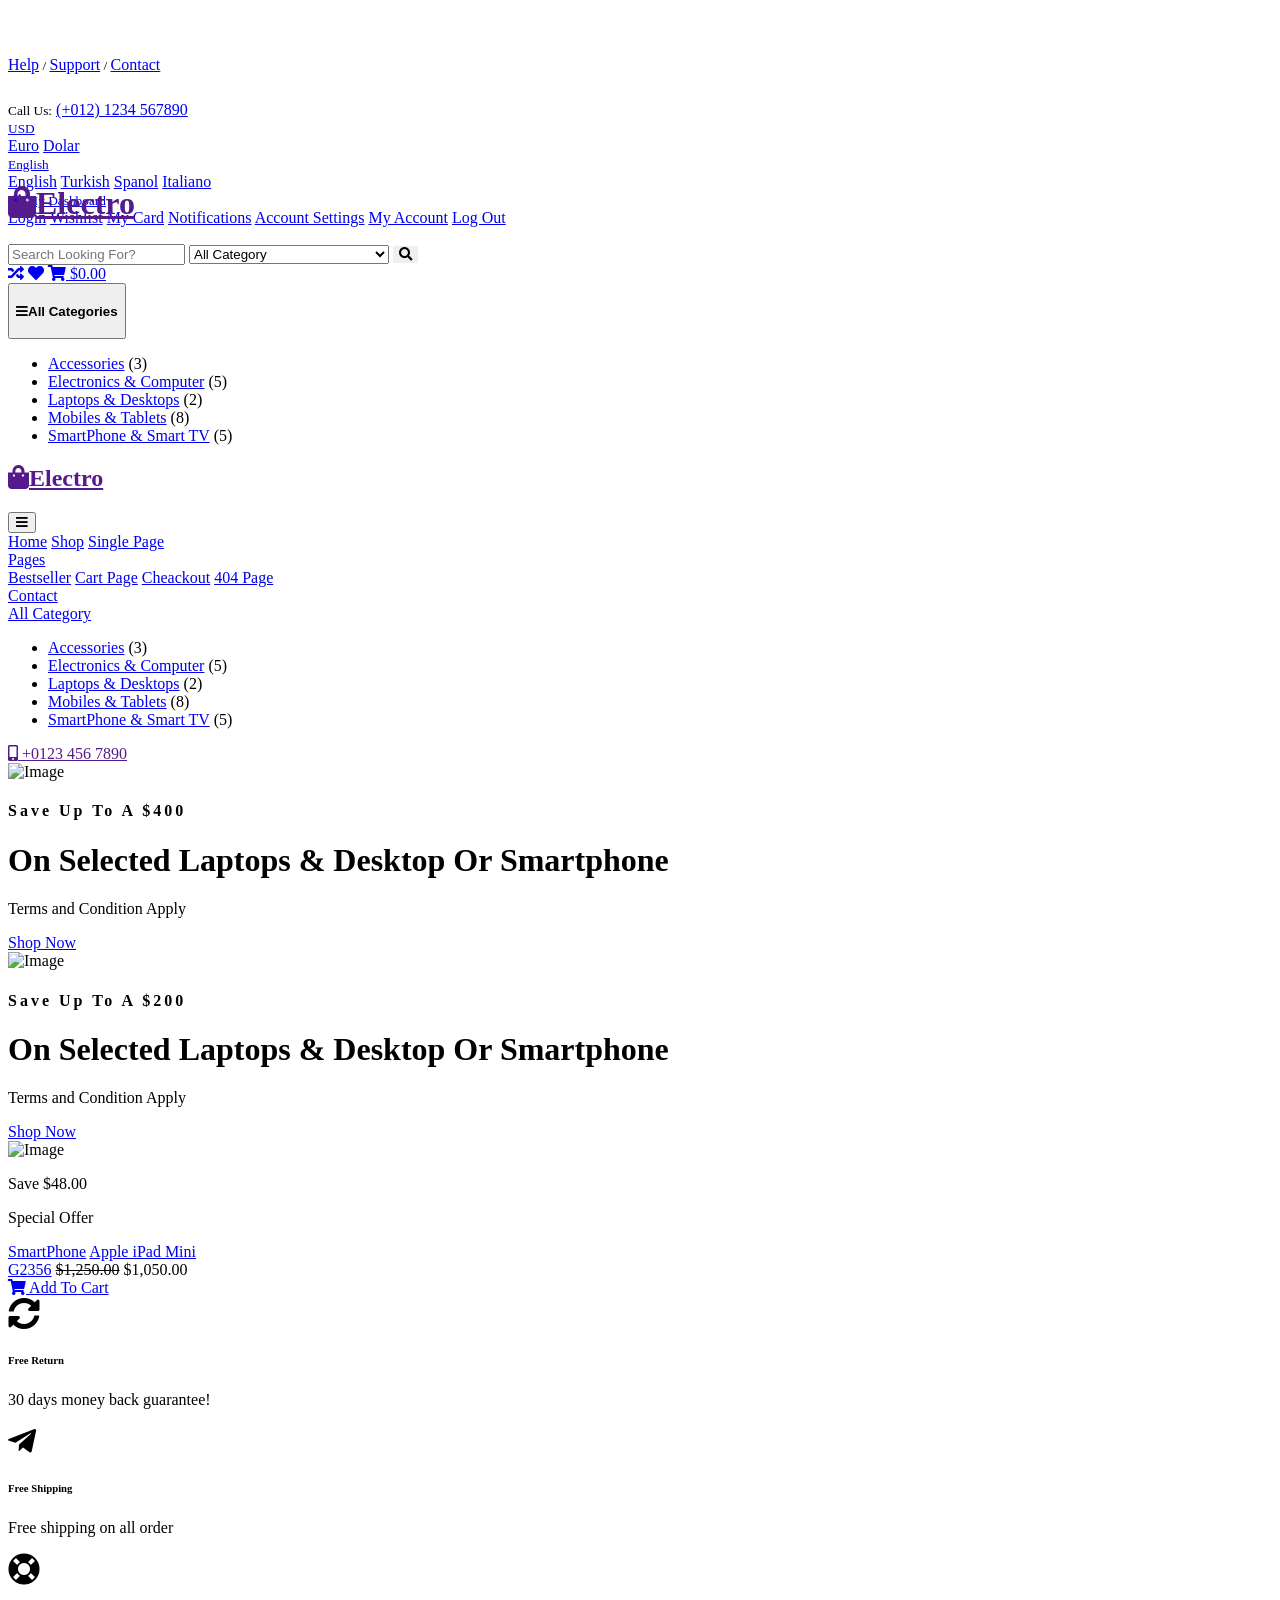
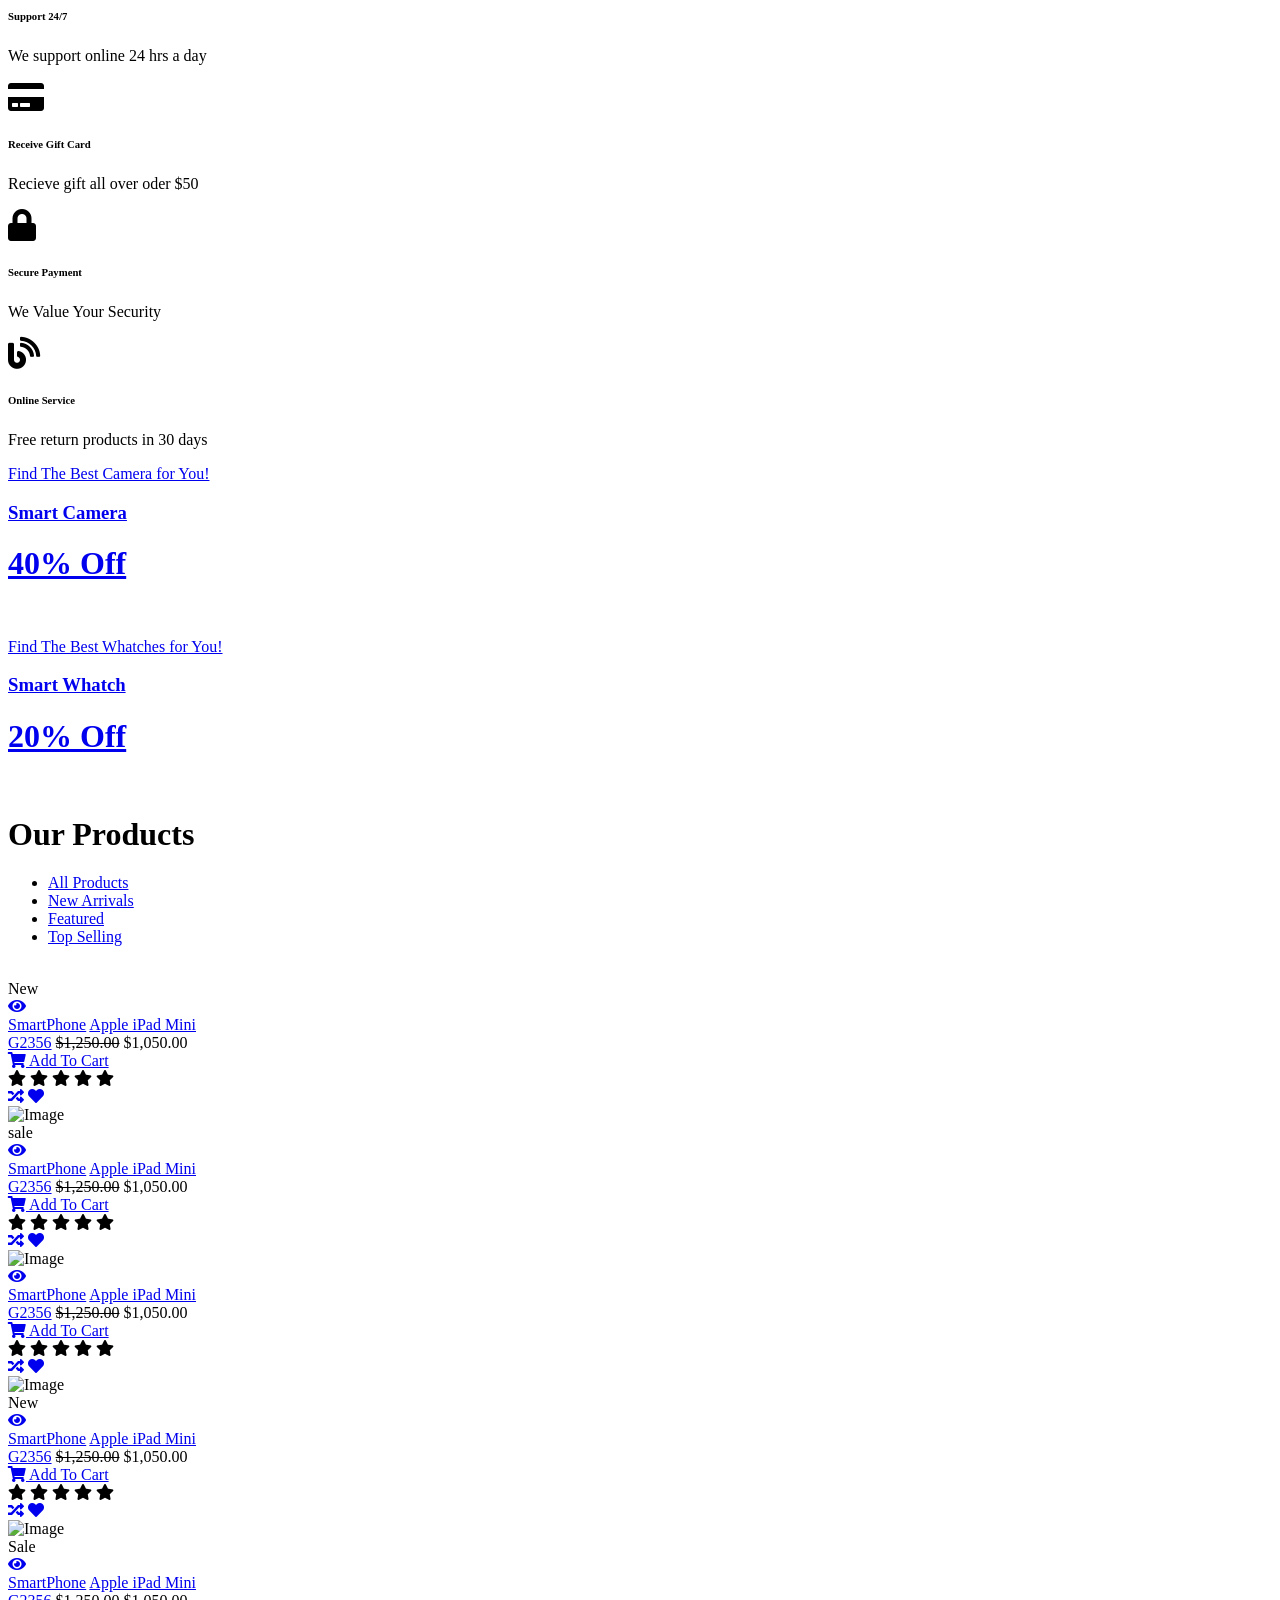
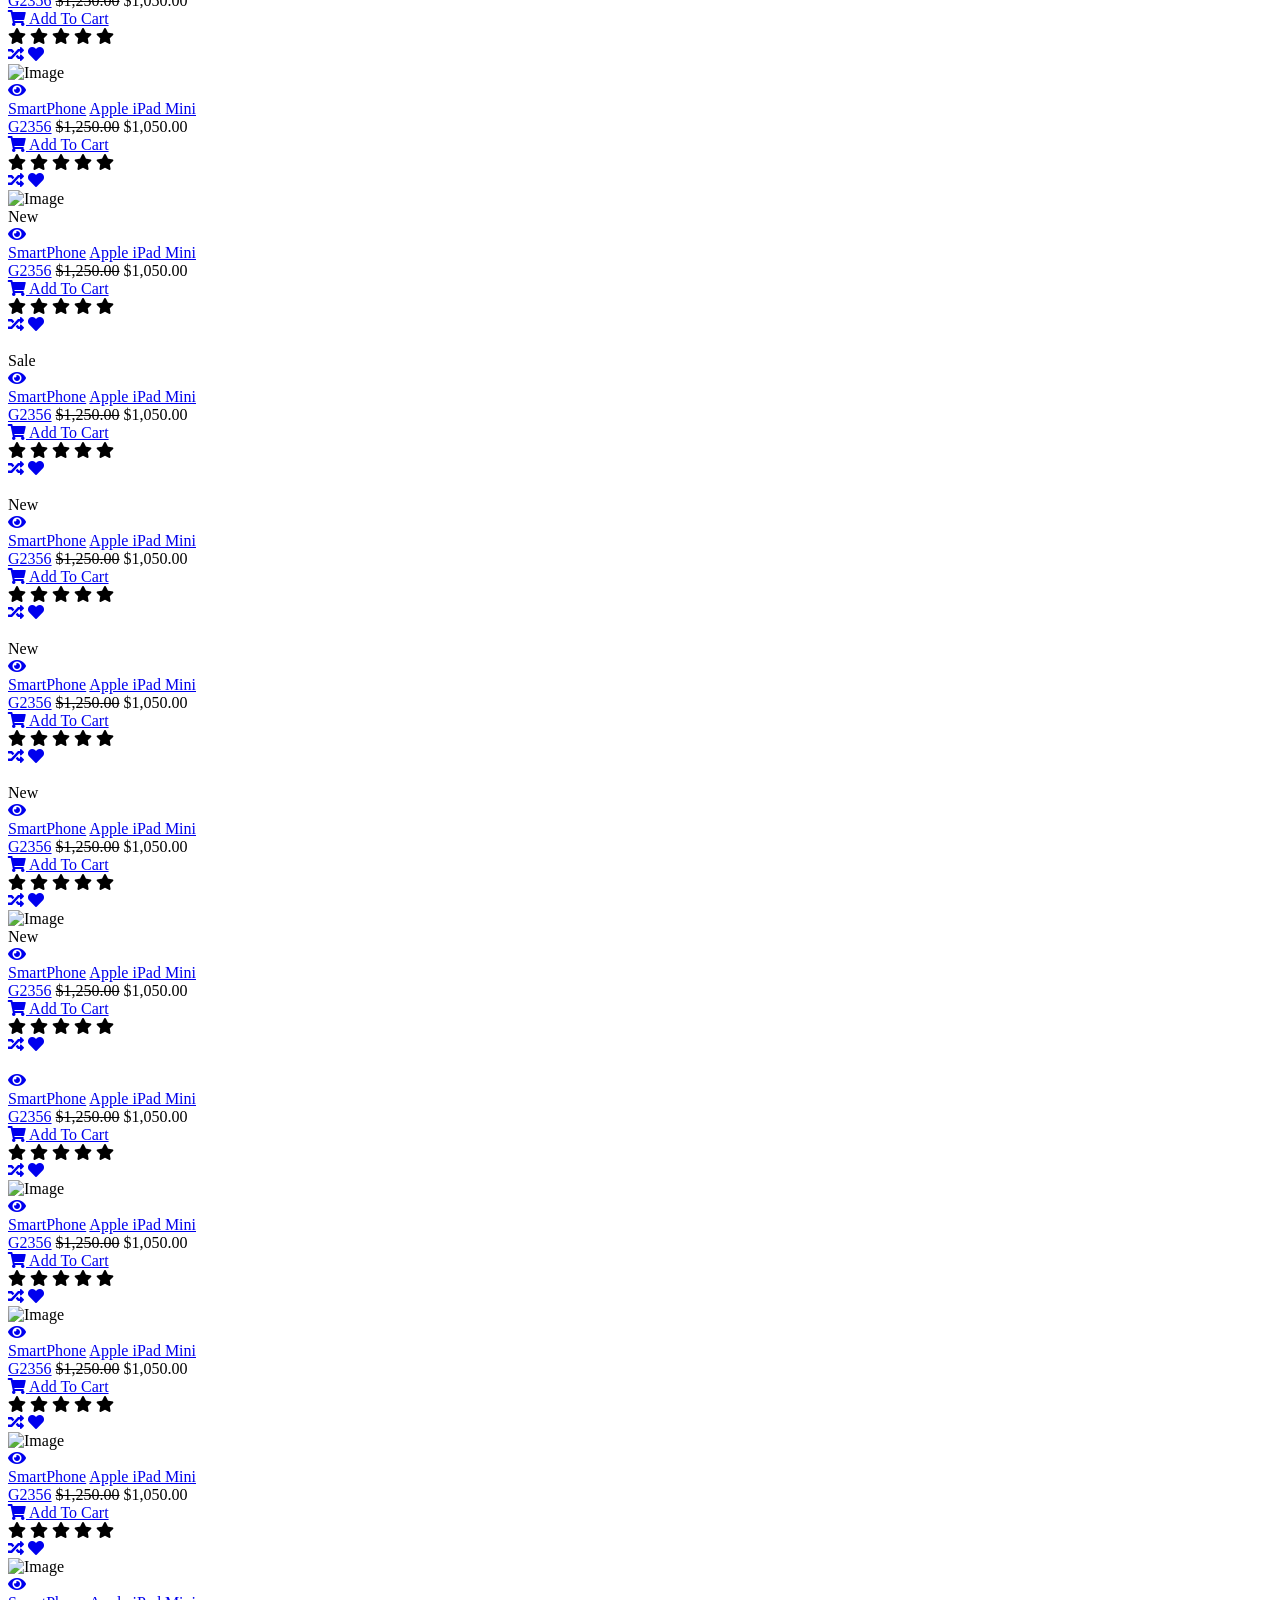
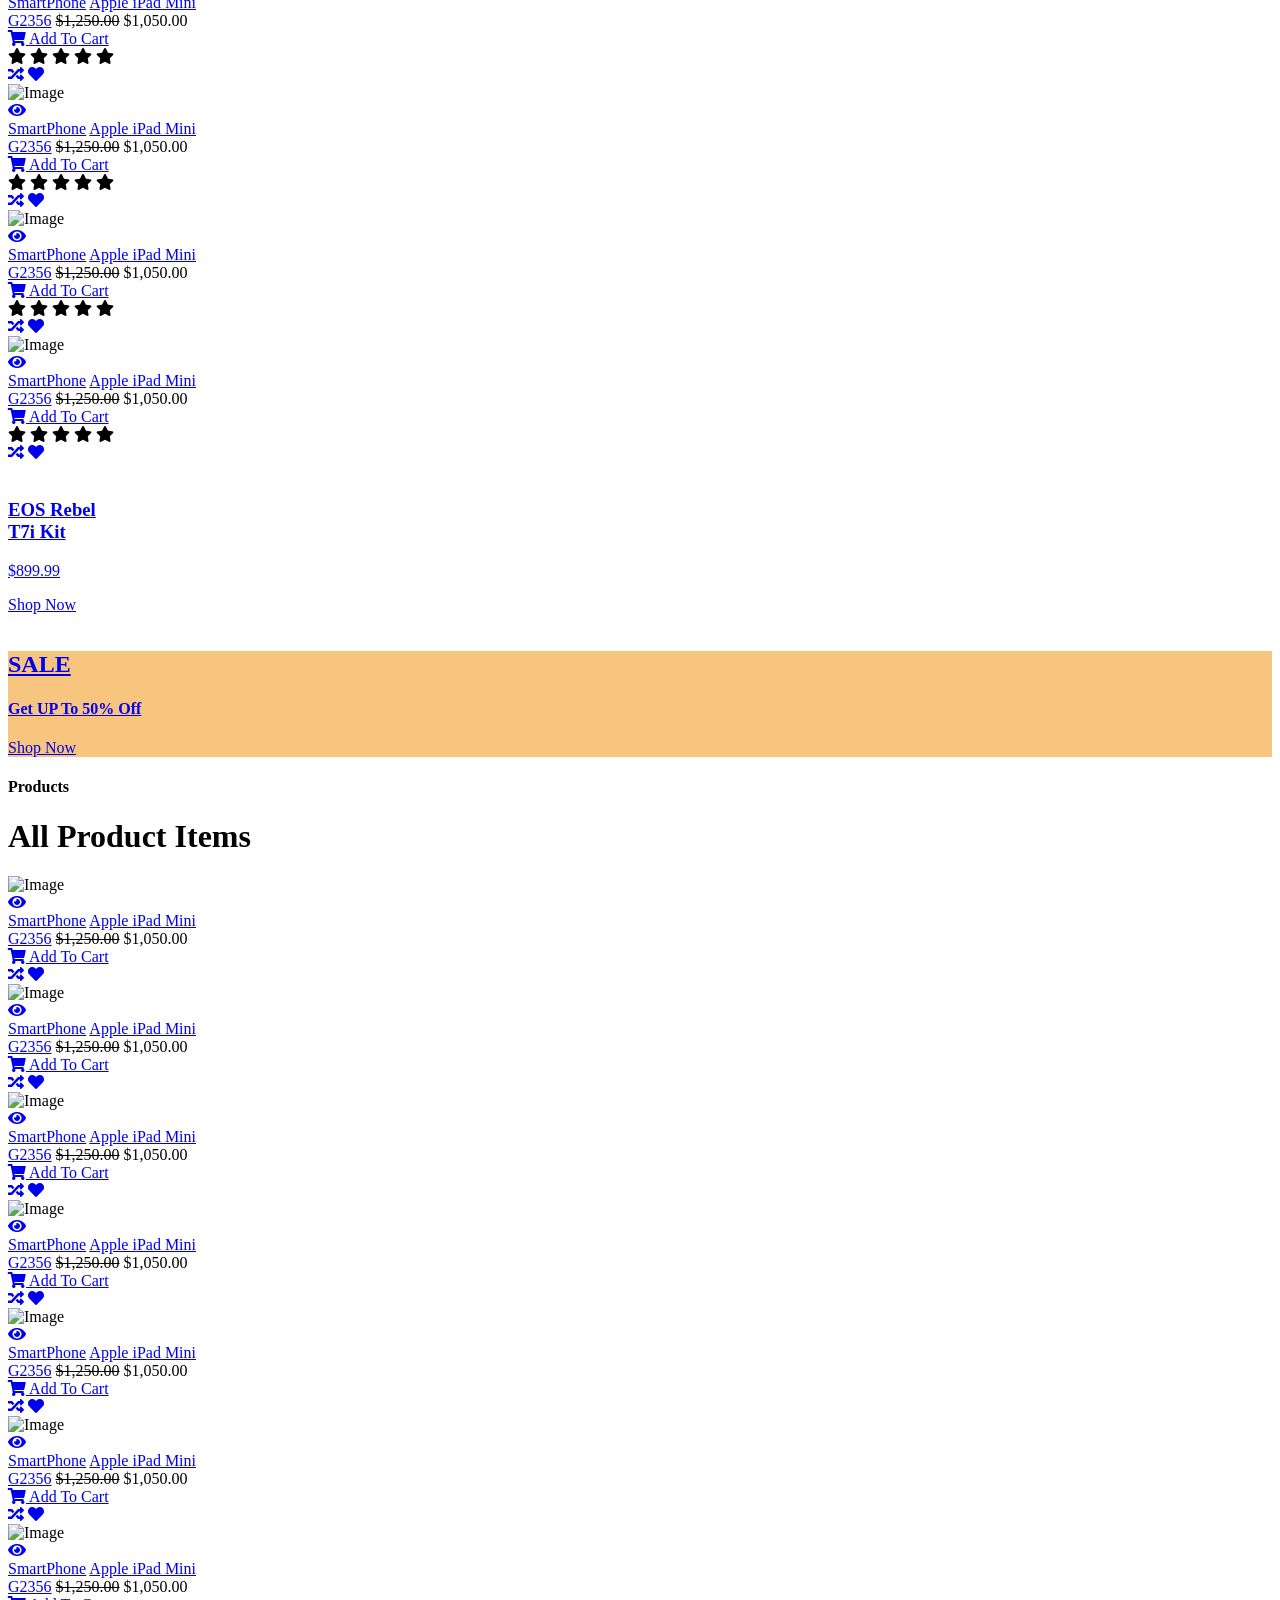
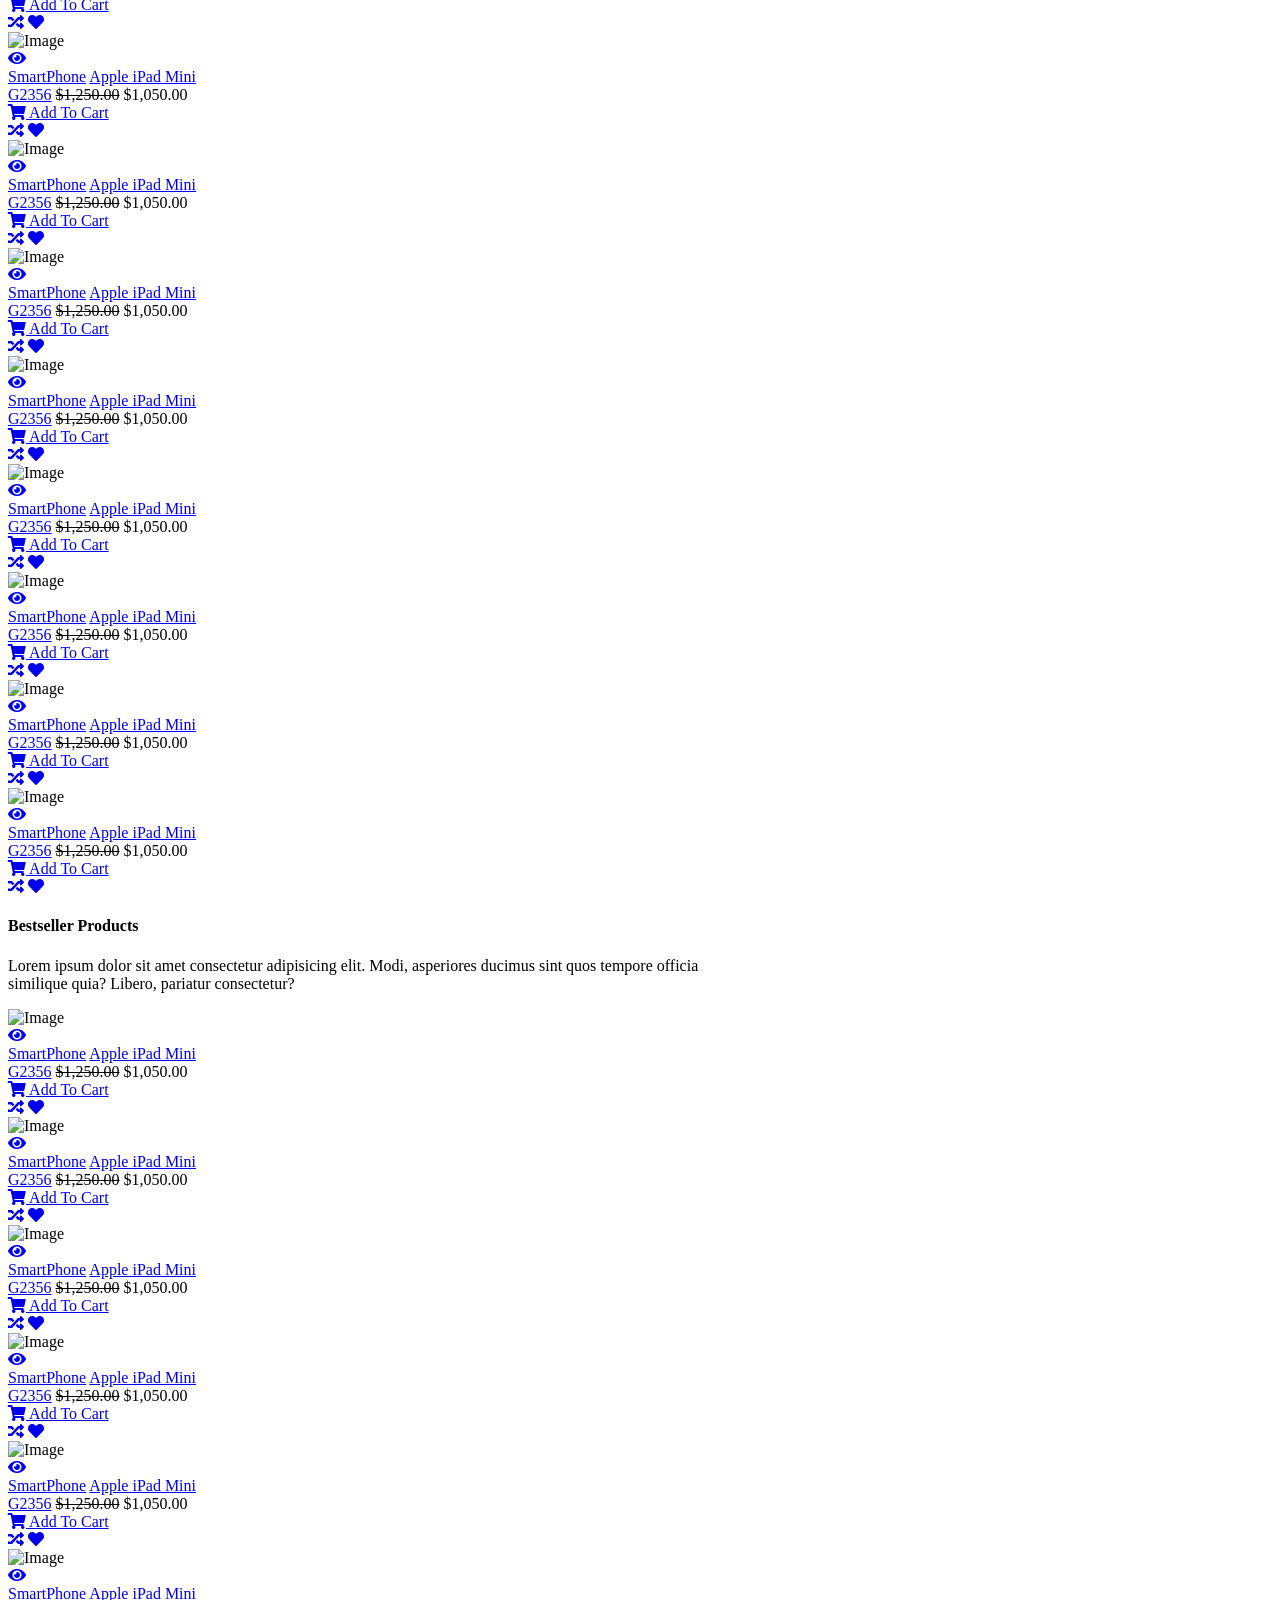
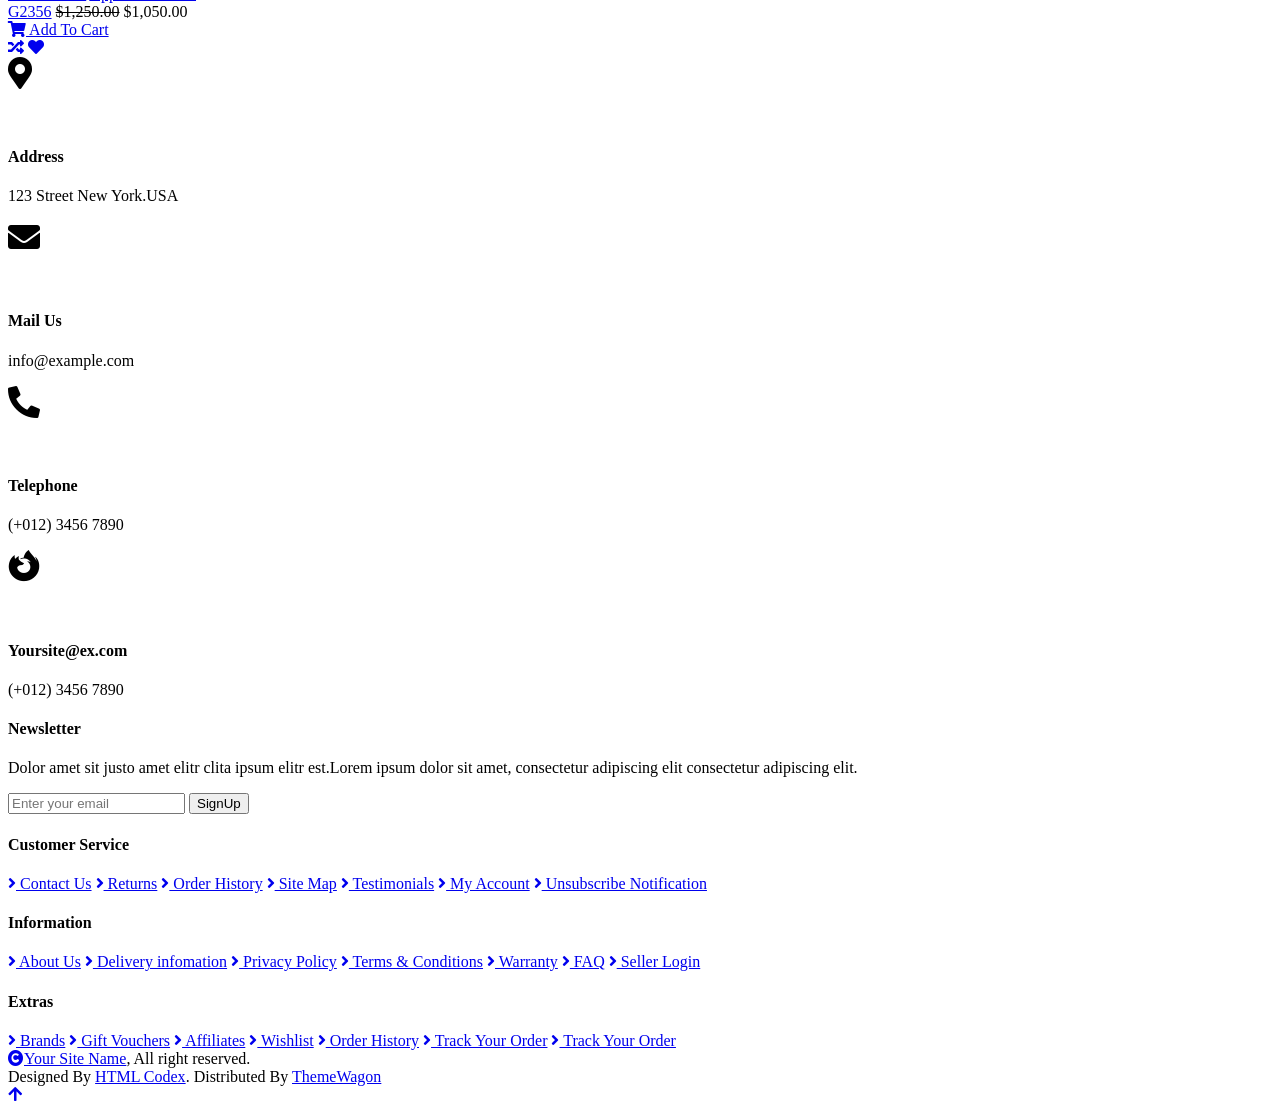
==== public/index.html @ b5a44c92 "Refactor code structure for improved readability and maintainability" ====
<!DOCTYPE html>
<html lang="en">

<head>
    <meta charset="utf-8">
    <title>Electro - Electronics Website Template</title>
    <meta content="width=device-width, initial-scale=1.0" name="viewport">
    <meta content="" name="keywords">
    <meta content="" name="description">

    <!-- Google Web Fonts -->
    <link rel="preconnect" href="https://fonts.googleapis.com">
    <link rel="preconnect" href="https://fonts.gstatic.com" crossorigin>
    <link
        href="https://fonts.googleapis.com/css2?family=Open+Sans:wght@400;500;600;700&family=Roboto:wght@400;500;700&display=swap"
        rel="stylesheet">

    <!-- Icon Font Stylesheet -->
    <link rel="stylesheet" href="https://use.fontawesome.com/releases/v5.15.4/css/all.css" />
    <link href="https://cdn.jsdelivr.net/npm/bootstrap-icons@1.4.1/font/bootstrap-icons.css" rel="stylesheet">

    <!-- Libraries Stylesheet -->
    <link href="lib/animate/animate.min.css" rel="stylesheet">
    <link href="lib/owlcarousel/assets/owl.carousel.min.css" rel="stylesheet">


    <!-- Customized Bootstrap Stylesheet -->
    <link href="css/bootstrap.min.css" rel="stylesheet">

    <!-- Template Stylesheet -->
    <link href="css/style.css" rel="stylesheet">
</head>

<body>

    <!-- Spinner Start -->
    <div id="spinner"
        class="show bg-white position-fixed translate-middle w-100 vh-100 top-50 start-50 d-flex align-items-center justify-content-center">
        <div class="spinner-border text-primary" style="width: 3rem; height: 3rem;" role="status">
            <span class="sr-only">Loading...</span>
        </div>
    </div>
    <!-- Spinner End -->


    <!-- Topbar Start -->
    <div class="container-fluid px-5 d-none border-bottom d-lg-block">
        <div class="row gx-0 align-items-center">
            <div class="col-lg-4 text-center text-lg-start mb-lg-0">
                <div class="d-inline-flex align-items-center" style="height: 45px;">
                    <a href="#" class="text-muted me-2"> Help</a><small> / </small>
                    <a href="#" class="text-muted mx-2"> Support</a><small> / </small>
                    <a href="#" class="text-muted ms-2"> Contact</a>

                </div>
            </div>
            <div class="col-lg-4 text-center d-flex align-items-center justify-content-center">
                <small class="text-dark">Call Us:</small>
                <a href="#" class="text-muted">(+012) 1234 567890</a>
            </div>

            <div class="col-lg-4 text-center text-lg-end">
                <div class="d-inline-flex align-items-center" style="height: 45px;">
                    <div class="dropdown">
                        <a href="#" class="dropdown-toggle text-muted me-2" data-bs-toggle="dropdown"><small>
                                USD</small></a>
                        <div class="dropdown-menu rounded">
                            <a href="#" class="dropdown-item"> Euro</a>
                            <a href="#" class="dropdown-item"> Dolar</a>
                        </div>
                    </div>
                    <div class="dropdown">
                        <a href="#" class="dropdown-toggle text-muted mx-2" data-bs-toggle="dropdown"><small>
                                English</small></a>
                        <div class="dropdown-menu rounded">
                            <a href="#" class="dropdown-item"> English</a>
                            <a href="#" class="dropdown-item"> Turkish</a>
                            <a href="#" class="dropdown-item"> Spanol</a>
                            <a href="#" class="dropdown-item"> Italiano</a>
                        </div>
                    </div>
                    <div class="dropdown">
                        <a href="#" class="dropdown-toggle text-muted ms-2" data-bs-toggle="dropdown"><small><i
                                    class="fa fa-home me-2"></i> My Dashboard</small></a>
                        <div class="dropdown-menu rounded">
                            <a href="#" class="dropdown-item"> Login</a>
                            <a href="#" class="dropdown-item"> Wishlist</a>
                            <a href="#" class="dropdown-item"> My Card</a>
                            <a href="#" class="dropdown-item"> Notifications</a>
                            <a href="#" class="dropdown-item"> Account Settings</a>
                            <a href="#" class="dropdown-item"> My Account</a>
                            <a href="#" class="dropdown-item"> Log Out</a>
                        </div>
                    </div>
                </div>
            </div>
        </div>
    </div>
    <div class="container-fluid px-5 py-4 d-none d-lg-block">
        <div class="row gx-0 align-items-center text-center">
            <div class="col-md-4 col-lg-3 text-center text-lg-start">
                <div class="d-inline-flex align-items-center">
                    <a href="" class="navbar-brand p-0">
                        <h1 class="display-5 text-primary m-0"><i
                                class="fas fa-shopping-bag text-secondary me-2"></i>Electro</h1>
                        <!-- <img src="img/logo.png" alt="Logo"> -->
                    </a>
                </div>
            </div>
            <div class="col-md-4 col-lg-6 text-center">
                <div class="position-relative ps-4">
                    <div class="d-flex border rounded-pill">
                        <input class="form-control border-0 rounded-pill w-100 py-3" type="text"
                            data-bs-target="#dropdownToggle123" placeholder="Search Looking For?">
                        <select class="form-select text-dark border-0 border-start rounded-0 p-3" style="width: 200px;">
                            <option value="All Category">All Category</option>
                            <option value="Pest Control-2">Category 1</option>
                            <option value="Pest Control-3">Category 2</option>
                            <option value="Pest Control-4">Category 3</option>
                            <option value="Pest Control-5">Category 4</option>
                        </select>
                        <button type="button" class="btn btn-primary rounded-pill py-3 px-5" style="border: 0;"><i
                                class="fas fa-search"></i></button>
                    </div>
                </div>
            </div>
            <div class="col-md-4 col-lg-3 text-center text-lg-end">
                <div class="d-inline-flex align-items-center">
                    <a href="#" class="text-muted d-flex align-items-center justify-content-center me-3"><span
                            class="rounded-circle btn-md-square border"><i class="fas fa-random"></i></i></a>
                    <a href="#" class="text-muted d-flex align-items-center justify-content-center me-3"><span
                            class="rounded-circle btn-md-square border"><i class="fas fa-heart"></i></a>
                    <a href="#" class="text-muted d-flex align-items-center justify-content-center"><span
                            class="rounded-circle btn-md-square border"><i class="fas fa-shopping-cart"></i></span>
                        <span class="text-dark ms-2">$0.00</span></a>
                </div>
            </div>
        </div>
    </div>
    <!-- Topbar End -->

    <!-- Navbar & Hero Start -->
    <div class="container-fluid nav-bar p-0">
        <div class="row gx-0 bg-primary px-5 align-items-center">
            <div class="col-lg-3 d-none d-lg-block">
                <nav class="navbar navbar-light position-relative" style="width: 250px;">
                    <button class="navbar-toggler border-0 fs-4 w-100 px-0 text-start" type="button"
                        data-bs-toggle="collapse" data-bs-target="#allCat">
                        <h4 class="m-0"><i class="fa fa-bars me-2"></i>All Categories</h4>
                    </button>
                    <div class="collapse navbar-collapse rounded-bottom" id="allCat">
                        <div class="navbar-nav ms-auto py-0">
                            <ul class="list-unstyled categories-bars">
                                <li>
                                    <div class="categories-bars-item">
                                        <a href="#">Accessories</a>
                                        <span>(3)</span>
                                    </div>
                                </li>
                                <li>
                                    <div class="categories-bars-item">
                                        <a href="#">Electronics & Computer</a>
                                        <span>(5)</span>
                                    </div>
                                </li>
                                <li>
                                    <div class="categories-bars-item">
                                        <a href="#">Laptops & Desktops</a>
                                        <span>(2)</span>
                                    </div>
                                </li>
                                <li>
                                    <div class="categories-bars-item">
                                        <a href="#">Mobiles & Tablets</a>
                                        <span>(8)</span>
                                    </div>
                                </li>
                                <li>
                                    <div class="categories-bars-item">
                                        <a href="#">SmartPhone & Smart TV</a>
                                        <span>(5)</span>
                                    </div>
                                </li>
                            </ul>
                        </div>
                    </div>
                </nav>
            </div>
            <div class="col-12 col-lg-9">
                <nav class="navbar navbar-expand-lg navbar-light bg-primary ">
                    <a href="" class="navbar-brand d-block d-lg-none">
                        <h1 class="display-5 text-secondary m-0"><i
                                class="fas fa-shopping-bag text-white me-2"></i>Electro</h1>
                        <!-- <img src="img/logo.png" alt="Logo"> -->
                    </a>
                    <button class="navbar-toggler ms-auto" type="button" data-bs-toggle="collapse"
                        data-bs-target="#navbarCollapse">
                        <span class="fa fa-bars fa-1x"></span>
                    </button>
                    <div class="collapse navbar-collapse" id="navbarCollapse">
                        <div class="navbar-nav ms-auto py-0">
                            <a href="index.html" class="nav-item nav-link active">Home</a>
                            <a href="shop.html" class="nav-item nav-link">Shop</a>
                            <a href="single.html" class="nav-item nav-link">Single Page</a>
                            <div class="nav-item dropdown">
                                <a href="#" class="nav-link dropdown-toggle" data-bs-toggle="dropdown">Pages</a>
                                <div class="dropdown-menu m-0">
                                    <a href="bestseller.html" class="dropdown-item">Bestseller</a>
                                    <a href="cart.html" class="dropdown-item">Cart Page</a>
                                    <a href="cheackout.html" class="dropdown-item">Cheackout</a>
                                    <a href="404.html" class="dropdown-item">404 Page</a>
                                </div>
                            </div>
                            <a href="contact.html" class="nav-item nav-link me-2">Contact</a>
                            <div class="nav-item dropdown d-block d-lg-none mb-3">
                                <a href="#" class="nav-link dropdown-toggle" data-bs-toggle="dropdown">All Category</a>
                                <div class="dropdown-menu m-0">
                                    <ul class="list-unstyled categories-bars">
                                        <li>
                                            <div class="categories-bars-item">
                                                <a href="#">Accessories</a>
                                                <span>(3)</span>
                                            </div>
                                        </li>
                                        <li>
                                            <div class="categories-bars-item">
                                                <a href="#">Electronics & Computer</a>
                                                <span>(5)</span>
                                            </div>
                                        </li>
                                        <li>
                                            <div class="categories-bars-item">
                                                <a href="#">Laptops & Desktops</a>
                                                <span>(2)</span>
                                            </div>
                                        </li>
                                        <li>
                                            <div class="categories-bars-item">
                                                <a href="#">Mobiles & Tablets</a>
                                                <span>(8)</span>
                                            </div>
                                        </li>
                                        <li>
                                            <div class="categories-bars-item">
                                                <a href="#">SmartPhone & Smart TV</a>
                                                <span>(5)</span>
                                            </div>
                                        </li>
                                    </ul>
                                </div>
                            </div>
                        </div>
                        <a href="" class="btn btn-secondary rounded-pill py-2 px-4 px-lg-3 mb-3 mb-md-3 mb-lg-0"><i
                                class="fa fa-mobile-alt me-2"></i> +0123 456 7890</a>
                    </div>
                </nav>
            </div>
        </div>
    </div>
    <!-- Navbar & Hero End -->

    <!-- Carousel Start -->
    <div class="container-fluid carousel bg-light px-0">
        <div class="row g-0 justify-content-end">
            <div class="col-12 col-lg-7 col-xl-9">
                <div class="header-carousel owl-carousel bg-light py-5">
                    <div class="row g-0 header-carousel-item align-items-center">
                        <div class="col-xl-6 carousel-img wow fadeInLeft" data-wow-delay="0.1s">
                            <img src="img/carousel-1.png" class="img-fluid w-100" alt="Image">
                        </div>
                        <div class="col-xl-6 carousel-content p-4">
                            <h4 class="text-uppercase fw-bold mb-4 wow fadeInRight" data-wow-delay="0.1s"
                                style="letter-spacing: 3px;">Save Up To A $400</h4>
                            <h1 class="display-3 text-capitalize mb-4 wow fadeInRight" data-wow-delay="0.3s">On Selected
                                Laptops & Desktop Or Smartphone</h1>
                            <p class="text-dark wow fadeInRight" data-wow-delay="0.5s">Terms and Condition Apply</p>
                            <a class="btn btn-primary rounded-pill py-3 px-5 wow fadeInRight" data-wow-delay="0.7s"
                                href="#">Shop Now</a>
                        </div>
                    </div>
                    <div class="row g-0 header-carousel-item align-items-center">
                        <div class="col-xl-6 carousel-img wow fadeInLeft" data-wow-delay="0.1s">
                            <img src="img/carousel-2.png" class="img-fluid w-100" alt="Image">
                        </div>
                        <div class="col-xl-6 carousel-content p-4">
                            <h4 class="text-uppercase fw-bold mb-4 wow fadeInRight" data-wow-delay="0.1s"
                                style="letter-spacing: 3px;">Save Up To A $200</h4>
                            <h1 class="display-3 text-capitalize mb-4 wow fadeInRight" data-wow-delay="0.3s">On Selected
                                Laptops & Desktop Or Smartphone</h1>
                            <p class="text-dark wow fadeInRight" data-wow-delay="0.5s">Terms and Condition Apply</p>
                            <a class="btn btn-primary rounded-pill py-3 px-5 wow fadeInRight" data-wow-delay="0.7s"
                                href="#">Shop Now</a>
                        </div>
                    </div>
                </div>
            </div>
            <div class="col-12 col-lg-5 col-xl-3 wow fadeInRight" data-wow-delay="0.1s">
                <div class="carousel-header-banner h-100">
                    <img src="img/header-img.jpg" class="img-fluid w-100 h-100" style="object-fit: cover;" alt="Image">
                    <div class="carousel-banner-offer">
                        <p class="bg-primary text-white rounded fs-5 py-2 px-4 mb-0 me-3">Save $48.00</p>
                        <p class="text-primary fs-5 fw-bold mb-0">Special Offer</p>
                    </div>
                    <div class="carousel-banner">
                        <div class="carousel-banner-content text-center p-4">
                            <a href="#" class="d-block mb-2">SmartPhone</a>
                            <a href="#" class="d-block text-white fs-3">Apple iPad Mini <br> G2356</a>
                            <del class="me-2 text-white fs-5">$1,250.00</del>
                            <span class="text-primary fs-5">$1,050.00</span>
                        </div>
                        <a href="#" class="btn btn-primary rounded-pill py-2 px-4"><i
                                class="fas fa-shopping-cart me-2"></i> Add To Cart</a>
                    </div>
                </div>
            </div>
        </div>
    </div>
    <!-- Carousel End -->

    <!-- Searvices Start -->
    <div class="container-fluid px-0">
        <div class="row g-0">
            <div class="col-6 col-md-4 col-lg-2 border-start border-end wow fadeInUp" data-wow-delay="0.1s">
                <div class="p-4">
                    <div class="d-inline-flex align-items-center">
                        <i class="fa fa-sync-alt fa-2x text-primary"></i>
                        <div class="ms-4">
                            <h6 class="text-uppercase mb-2">Free Return</h6>
                            <p class="mb-0">30 days money back guarantee!</p>
                        </div>
                    </div>
                </div>
            </div>
            <div class="col-6 col-md-4 col-lg-2 border-end wow fadeInUp" data-wow-delay="0.2s">
                <div class="p-4">
                    <div class="d-flex align-items-center">
                        <i class="fab fa-telegram-plane fa-2x text-primary"></i>
                        <div class="ms-4">
                            <h6 class="text-uppercase mb-2">Free Shipping</h6>
                            <p class="mb-0">Free shipping on all order</p>
                        </div>
                    </div>
                </div>
            </div>
            <div class="col-6 col-md-4 col-lg-2 border-end wow fadeInUp" data-wow-delay="0.3s">
                <div class="p-4">
                    <div class="d-flex align-items-center">
                        <i class="fas fa-life-ring fa-2x text-primary"></i>
                        <div class="ms-4">
                            <h6 class="text-uppercase mb-2">Support 24/7</h6>
                            <p class="mb-0">We support online 24 hrs a day</p>
                        </div>
                    </div>
                </div>
            </div>
            <div class="col-6 col-md-4 col-lg-2 border-end wow fadeInUp" data-wow-delay="0.4s">
                <div class="p-4">
                    <div class="d-flex align-items-center">
                        <i class="fas fa-credit-card fa-2x text-primary"></i>
                        <div class="ms-4">
                            <h6 class="text-uppercase mb-2">Receive Gift Card</h6>
                            <p class="mb-0">Recieve gift all over oder $50</p>
                        </div>
                    </div>
                </div>
            </div>
            <div class="col-6 col-md-4 col-lg-2 border-end wow fadeInUp" data-wow-delay="0.5s">
                <div class="p-4">
                    <div class="d-flex align-items-center">
                        <i class="fas fa-lock fa-2x text-primary"></i>
                        <div class="ms-4">
                            <h6 class="text-uppercase mb-2">Secure Payment</h6>
                            <p class="mb-0">We Value Your Security</p>
                        </div>
                    </div>
                </div>
            </div>
            <div class="col-6 col-md-4 col-lg-2 border-end wow fadeInUp" data-wow-delay="0.6s">
                <div class="p-4">
                    <div class="d-flex align-items-center">
                        <i class="fas fa-blog fa-2x text-primary"></i>
                        <div class="ms-4">
                            <h6 class="text-uppercase mb-2">Online Service</h6>
                            <p class="mb-0">Free return products in 30 days</p>
                        </div>
                    </div>
                </div>
            </div>
        </div>
    </div>
    <!-- Searvices End -->

    <!-- Products Offer Start -->
    <div class="container-fluid bg-light py-5">
        <div class="container">
            <div class="row g-4">
                <div class="col-lg-6 wow fadeInLeft" data-wow-delay="0.2s">
                    <a href="#" class="d-flex align-items-center justify-content-between border bg-white rounded p-4">
                        <div>
                            <p class="text-muted mb-3">Find The Best Camera for You!</p>
                            <h3 class="text-primary">Smart Camera</h3>
                            <h1 class="display-3 text-secondary mb-0">40% <span
                                    class="text-primary fw-normal">Off</span></h1>
                        </div>
                        <img src="img/product-1.png" class="img-fluid" alt="">
                    </a>
                </div>
                <div class="col-lg-6 wow fadeInRight" data-wow-delay="0.3s">
                    <a href="#" class="d-flex align-items-center justify-content-between border bg-white rounded p-4">
                        <div>
                            <p class="text-muted mb-3">Find The Best Whatches for You!</p>
                            <h3 class="text-primary">Smart Whatch</h3>
                            <h1 class="display-3 text-secondary mb-0">20% <span
                                    class="text-primary fw-normal">Off</span></h1>
                        </div>
                        <img src="img/product-2.png" class="img-fluid" alt="">
                    </a>
                </div>
            </div>
        </div>
    </div>
    <!-- Products Offer End -->


    <!-- Our Products Start -->
    <div class="container-fluid product py-5">
        <div class="container py-5">
            <div class="tab-class">
                <div class="row g-4">
                    <div class="col-lg-4 text-start wow fadeInLeft" data-wow-delay="0.1s">
                        <h1>Our Products</h1>
                    </div>
                    <div class="col-lg-8 text-end wow fadeInRight" data-wow-delay="0.1s">
                        <ul class="nav nav-pills d-inline-flex text-center mb-5">
                            <li class="nav-item mb-4">
                                <a class="d-flex mx-2 py-2 bg-light rounded-pill active" data-bs-toggle="pill"
                                    href="#tab-1">
                                    <span class="text-dark" style="width: 130px;">All Products</span>
                                </a>
                            </li>
                            <li class="nav-item mb-4">
                                <a class="d-flex py-2 mx-2 bg-light rounded-pill" data-bs-toggle="pill" href="#tab-2">
                                    <span class="text-dark" style="width: 130px;">New Arrivals</span>
                                </a>
                            </li>
                            <li class="nav-item mb-4">
                                <a class="d-flex mx-2 py-2 bg-light rounded-pill" data-bs-toggle="pill" href="#tab-3">
                                    <span class="text-dark" style="width: 130px;">Featured</span>
                                </a>
                            </li>
                            <li class="nav-item mb-4">
                                <a class="d-flex mx-2 py-2 bg-light rounded-pill" data-bs-toggle="pill" href="#tab-4">
                                    <span class="text-dark" style="width: 130px;">Top Selling</span>
                                </a>
                            </li>
                        </ul>
                    </div>
                </div>
                <div class="tab-content">
                    <div id="tab-1" class="tab-pane fade show p-0 active">
                        <div class="row g-4">
                            <div class="col-md-6 col-lg-4 col-xl-3">
                                <div class="product-item rounded wow fadeInUp" data-wow-delay="0.1s">
                                    <div class="product-item-inner border rounded">
                                        <div class="product-item-inner-item">
                                            <img src="img/product-3.png" class="img-fluid w-100 rounded-top" alt="">
                                            <div class="product-new">New</div>
                                            <div class="product-details">
                                                <a href="#"><i class="fa fa-eye fa-1x"></i></a>
                                            </div>
                                        </div>
                                        <div class="text-center rounded-bottom p-4">
                                            <a href="#" class="d-block mb-2">SmartPhone</a>
                                            <a href="#" class="d-block h4">Apple iPad Mini <br> G2356</a>
                                            <del class="me-2 fs-5">$1,250.00</del>
                                            <span class="text-primary fs-5">$1,050.00</span>
                                        </div>
                                    </div>
                                    <div
                                        class="product-item-add border border-top-0 rounded-bottom text-center p-4 pt-0">
                                        <a href="#"
                                            class="btn btn-primary border-secondary rounded-pill py-2 px-4 mb-4"><i
                                                class="fas fa-shopping-cart me-2"></i> Add To Cart</a>
                                        <div class="d-flex justify-content-between align-items-center">
                                            <div class="d-flex">
                                                <i class="fas fa-star text-primary"></i>
                                                <i class="fas fa-star text-primary"></i>
                                                <i class="fas fa-star text-primary"></i>
                                                <i class="fas fa-star text-primary"></i>
                                                <i class="fas fa-star"></i>
                                            </div>
                                            <div class="d-flex">
                                                <a href="#"
                                                    class="text-primary d-flex align-items-center justify-content-center me-3"><span
                                                        class="rounded-circle btn-sm-square border"><i
                                                            class="fas fa-random"></i></i></a>
                                                <a href="#"
                                                    class="text-primary d-flex align-items-center justify-content-center me-0"><span
                                                        class="rounded-circle btn-sm-square border"><i
                                                            class="fas fa-heart"></i></a>
                                            </div>
                                        </div>
                                    </div>
                                </div>
                            </div>
                            <div class="col-md-6 col-lg-4 col-xl-3">
                                <div class="product-item rounded wow fadeInUp" data-wow-delay="0.3s">
                                    <div class="product-item-inner border rounded">
                                        <div class="product-item-inner-item">
                                            <img src="img/product-4.png" class="img-fluid w-100 rounded-top"
                                                alt="Image">
                                            <div class="product-sale">sale</div>
                                            <div class="product-details">
                                                <a href="#"><i class="fa fa-eye fa-1x"></i></a>
                                            </div>
                                        </div>
                                        <div class="text-center rounded-bottom p-4">
                                            <a href="#" class="d-block mb-2">SmartPhone</a>
                                            <a href="#" class="d-block h4">Apple iPad Mini <br> G2356</a>
                                            <del class="me-2 fs-5">$1,250.00</del>
                                            <span class="text-primary fs-5">$1,050.00</span>
                                        </div>
                                    </div>
                                    <div
                                        class="product-item-add border border-top-0 rounded-bottom  text-center p-4 pt-0">
                                        <a href="#"
                                            class="btn btn-primary border-secondary rounded-pill py-2 px-4 mb-4"><i
                                                class="fas fa-shopping-cart me-2"></i> Add To Cart</a>
                                        <div class="d-flex justify-content-between align-items-center">
                                            <div class="d-flex">
                                                <i class="fas fa-star text-primary"></i>
                                                <i class="fas fa-star text-primary"></i>
                                                <i class="fas fa-star text-primary"></i>
                                                <i class="fas fa-star text-primary"></i>
                                                <i class="fas fa-star"></i>
                                            </div>
                                            <div class="d-flex">
                                                <a href="#"
                                                    class="text-primary d-flex align-items-center justify-content-center me-3"><span
                                                        class="rounded-circle btn-sm-square border"><i
                                                            class="fas fa-random"></i></i></a>
                                                <a href="#"
                                                    class="text-primary d-flex align-items-center justify-content-center me-0"><span
                                                        class="rounded-circle btn-sm-square border"><i
                                                            class="fas fa-heart"></i></a>
                                            </div>
                                        </div>
                                    </div>
                                </div>
                            </div>
                            <div class="col-md-6 col-lg-4 col-xl-3">
                                <div class="product-item rounded wow fadeInUp" data-wow-delay="0.5s">
                                    <div class="product-item-inner border rounded">
                                        <div class="product-item-inner-item">
                                            <img src="img/product-5.png" class="img-fluid w-100 rounded-top"
                                                alt="Image">
                                            <div class="product-details">
                                                <a href="#"><i class="fa fa-eye fa-1x"></i></a>
                                            </div>
                                        </div>
                                        <div class="text-center rounded-bottom p-4">
                                            <a href="#" class="d-block mb-2">SmartPhone</a>
                                            <a href="#" class="d-block h4">Apple iPad Mini <br> G2356</a>
                                            <del class="me-2 fs-5">$1,250.00</del>
                                            <span class="text-primary fs-5">$1,050.00</span>
                                        </div>
                                    </div>
                                    <div
                                        class="product-item-add border border-top-0 rounded-bottom  text-center p-4 pt-0">
                                        <a href="#"
                                            class="btn btn-primary border-secondary rounded-pill py-2 px-4 mb-4"><i
                                                class="fas fa-shopping-cart me-2"></i> Add To Cart</a>
                                        <div class="d-flex justify-content-between align-items-center">
                                            <div class="d-flex">
                                                <i class="fas fa-star text-primary"></i>
                                                <i class="fas fa-star text-primary"></i>
                                                <i class="fas fa-star text-primary"></i>
                                                <i class="fas fa-star text-primary"></i>
                                                <i class="fas fa-star"></i>
                                            </div>
                                            <div class="d-flex">
                                                <a href="#"
                                                    class="text-primary d-flex align-items-center justify-content-center me-3"><span
                                                        class="rounded-circle btn-sm-square border"><i
                                                            class="fas fa-random"></i></i></a>
                                                <a href="#"
                                                    class="text-primary d-flex align-items-center justify-content-center me-0"><span
                                                        class="rounded-circle btn-sm-square border"><i
                                                            class="fas fa-heart"></i></a>
                                            </div>
                                        </div>
                                    </div>
                                </div>
                            </div>
                            <div class="col-md-6 col-lg-4 col-xl-3">
                                <div class="product-item rounded wow fadeInUp" data-wow-delay="0.7s">
                                    <div class="product-item-inner border rounded">
                                        <div class="product-item-inner-item">
                                            <img src="img/product-6.png" class="img-fluid w-100 rounded-top"
                                                alt="Image">
                                            <div class="product-new">New</div>
                                            <div class="product-details">
                                                <a href="#"><i class="fa fa-eye fa-1x"></i></a>
                                            </div>
                                        </div>
                                        <div class="text-center rounded-bottom p-4">
                                            <a href="#" class="d-block mb-2">SmartPhone</a>
                                            <a href="#" class="d-block h4">Apple iPad Mini <br> G2356</a>
                                            <del class="me-2 fs-5">$1,250.00</del>
                                            <span class="text-primary fs-5">$1,050.00</span>
                                        </div>
                                    </div>
                                    <div
                                        class="product-item-add border border-top-0 rounded-bottom  text-center p-4 pt-0">
                                        <a href="#"
                                            class="btn btn-primary border-secondary rounded-pill py-2 px-4 mb-4"><i
                                                class="fas fa-shopping-cart me-2"></i> Add To Cart</a>
                                        <div class="d-flex justify-content-between align-items-center">
                                            <div class="d-flex">
                                                <i class="fas fa-star text-primary"></i>
                                                <i class="fas fa-star text-primary"></i>
                                                <i class="fas fa-star text-primary"></i>
                                                <i class="fas fa-star text-primary"></i>
                                                <i class="fas fa-star"></i>
                                            </div>
                                            <div class="d-flex">
                                                <a href="#"
                                                    class="text-primary d-flex align-items-center justify-content-center me-3"><span
                                                        class="rounded-circle btn-sm-square border"><i
                                                            class="fas fa-random"></i></i></a>
                                                <a href="#"
                                                    class="text-primary d-flex align-items-center justify-content-center me-0"><span
                                                        class="rounded-circle btn-sm-square border"><i
                                                            class="fas fa-heart"></i></a>
                                            </div>
                                        </div>
                                    </div>
                                </div>
                            </div>
                            <div class="col-md-6 col-lg-4 col-xl-3">
                                <div class="product-item rounded wow fadeInUp" data-wow-delay="0.1s">
                                    <div class="product-item-inner border rounded">
                                        <div class="product-item-inner-item">
                                            <img src="img/product-7.png" class="img-fluid w-100 rounded-top"
                                                alt="Image">
                                            <div class="product-sale">Sale</div>
                                            <div class="product-details">
                                                <a href="#"><i class="fa fa-eye fa-1x"></i></a>
                                            </div>
                                        </div>
                                        <div class="text-center rounded-bottom p-4">
                                            <a href="#" class="d-block mb-2">SmartPhone</a>
                                            <a href="#" class="d-block h4">Apple iPad Mini <br> G2356</a>
                                            <del class="me-2 fs-5">$1,250.00</del>
                                            <span class="text-primary fs-5">$1,050.00</span>
                                        </div>
                                    </div>
                                    <div
                                        class="product-item-add border border-top-0 rounded-bottom  text-center p-4 pt-0">
                                        <a href="#"
                                            class="btn btn-primary border-secondary rounded-pill py-2 px-4 mb-4"><i
                                                class="fas fa-shopping-cart me-2"></i> Add To Cart</a>
                                        <div class="d-flex justify-content-between align-items-center">
                                            <div class="d-flex">
                                                <i class="fas fa-star text-primary"></i>
                                                <i class="fas fa-star text-primary"></i>
                                                <i class="fas fa-star text-primary"></i>
                                                <i class="fas fa-star text-primary"></i>
                                                <i class="fas fa-star"></i>
                                            </div>
                                            <div class="d-flex">
                                                <a href="#"
                                                    class="text-primary d-flex align-items-center justify-content-center me-3"><span
                                                        class="rounded-circle btn-sm-square border"><i
                                                            class="fas fa-random"></i></i></a>
                                                <a href="#"
                                                    class="text-primary d-flex align-items-center justify-content-center me-0"><span
                                                        class="rounded-circle btn-sm-square border"><i
                                                            class="fas fa-heart"></i></a>
                                            </div>
                                        </div>
                                    </div>
                                </div>
                            </div>
                            <div class="col-md-6 col-lg-4 col-xl-3">
                                <div class="product-item rounded wow fadeInUp" data-wow-delay="0.3s">
                                    <div class="product-item-inner border rounded">
                                        <div class="product-item-inner-item">
                                            <img src="img/product-8.png" class="img-fluid w-100 rounded-top"
                                                alt="Image">
                                            <div class="product-details">
                                                <a href="#"><i class="fa fa-eye fa-1x"></i></a>
                                            </div>
                                        </div>
                                        <div class="text-center rounded-bottom p-4">
                                            <a href="#" class="d-block mb-2">SmartPhone</a>
                                            <a href="#" class="d-block h4">Apple iPad Mini <br> G2356</a>
                                            <del class="me-2 fs-5">$1,250.00</del>
                                            <span class="text-primary fs-5">$1,050.00</span>
                                        </div>
                                    </div>
                                    <div
                                        class="product-item-add border border-top-0 rounded-bottom  text-center p-4 pt-0">
                                        <a href="#"
                                            class="btn btn-primary border-secondary rounded-pill py-2 px-4 mb-4"><i
                                                class="fas fa-shopping-cart me-2"></i> Add To Cart</a>
                                        <div class="d-flex justify-content-between align-items-center">
                                            <div class="d-flex">
                                                <i class="fas fa-star text-primary"></i>
                                                <i class="fas fa-star text-primary"></i>
                                                <i class="fas fa-star text-primary"></i>
                                                <i class="fas fa-star text-primary"></i>
                                                <i class="fas fa-star"></i>
                                            </div>
                                            <div class="d-flex">
                                                <a href="#"
                                                    class="text-primary d-flex align-items-center justify-content-center me-3"><span
                                                        class="rounded-circle btn-sm-square border"><i
                                                            class="fas fa-random"></i></i></a>
                                                <a href="#"
                                                    class="text-primary d-flex align-items-center justify-content-center me-0"><span
                                                        class="rounded-circle btn-sm-square border"><i
                                                            class="fas fa-heart"></i></a>
                                            </div>
                                        </div>
                                    </div>
                                </div>
                            </div>
                            <div class="col-md-6 col-lg-4 col-xl-3">
                                <div class="product-item rounded wow fadeInUp" data-wow-delay="0.5s">
                                    <div class="product-item-inner border rounded">
                                        <div class="product-item-inner-item">
                                            <img src="img/product-9.png" class="img-fluid w-100 rounded-top"
                                                alt="Image">
                                            <div class="product-new">New</div>
                                            <div class="product-details">
                                                <a href="#"><i class="fa fa-eye fa-1x"></i></a>
                                            </div>
                                        </div>
                                        <div class="text-center rounded-bottom p-4">
                                            <a href="#" class="d-block mb-2">SmartPhone</a>
                                            <a href="#" class="d-block h4">Apple iPad Mini <br> G2356</a>
                                            <del class="me-2 fs-5">$1,250.00</del>
                                            <span class="text-primary fs-5">$1,050.00</span>
                                        </div>
                                    </div>
                                    <div
                                        class="product-item-add border border-top-0 rounded-bottom  text-center p-4 pt-0">
                                        <a href="#"
                                            class="btn btn-primary border-secondary rounded-pill py-2 px-4 mb-4"><i
                                                class="fas fa-shopping-cart me-2"></i> Add To Cart</a>
                                        <div class="d-flex justify-content-between align-items-center">
                                            <div class="d-flex">
                                                <i class="fas fa-star text-primary"></i>
                                                <i class="fas fa-star text-primary"></i>
                                                <i class="fas fa-star text-primary"></i>
                                                <i class="fas fa-star text-primary"></i>
                                                <i class="fas fa-star"></i>
                                            </div>
                                            <div class="d-flex">
                                                <a href="#"
                                                    class="text-primary d-flex align-items-center justify-content-center me-3"><span
                                                        class="rounded-circle btn-sm-square border"><i
                                                            class="fas fa-random"></i></i></a>
                                                <a href="#"
                                                    class="text-primary d-flex align-items-center justify-content-center me-0"><span
                                                        class="rounded-circle btn-sm-square border"><i
                                                            class="fas fa-heart"></i></a>
                                            </div>
                                        </div>
                                    </div>
                                </div>
                            </div>
                            <div class="col-md-6 col-lg-4 col-xl-3">
                                <div class="product-item rounded wow fadeInUp" data-wow-delay="0.7s">
                                    <div class="product-item-inner border rounded">
                                        <div class="product-item-inner-item">
                                            <img src="img/product-10.png" class="img-fluid w-100 rounded-top" alt="">
                                            <div class="product-sale">Sale</div>
                                            <div class="product-details">
                                                <a href="#"><i class="fa fa-eye fa-1x"></i></a>
                                            </div>
                                        </div>
                                        <div class="text-center rounded-bottom p-4">
                                            <a href="#" class="d-block mb-2">SmartPhone</a>
                                            <a href="#" class="d-block h4">Apple iPad Mini <br> G2356</a>
                                            <del class="me-2 fs-5">$1,250.00</del>
                                            <span class="text-primary fs-5">$1,050.00</span>
                                        </div>
                                    </div>
                                    <div
                                        class="product-item-add border border-top-0 rounded-bottom  text-center p-4 pt-0">
                                        <a href="#"
                                            class="btn btn-primary border-secondary rounded-pill py-2 px-4 mb-4"><i
                                                class="fas fa-shopping-cart me-2"></i> Add To Cart</a>
                                        <div class="d-flex justify-content-between align-items-center">
                                            <div class="d-flex">
                                                <i class="fas fa-star text-primary"></i>
                                                <i class="fas fa-star text-primary"></i>
                                                <i class="fas fa-star text-primary"></i>
                                                <i class="fas fa-star text-primary"></i>
                                                <i class="fas fa-star"></i>
                                            </div>
                                            <div class="d-flex">
                                                <a href="#"
                                                    class="text-primary d-flex align-items-center justify-content-center me-3"><span
                                                        class="rounded-circle btn-sm-square border"><i
                                                            class="fas fa-random"></i></i></a>
                                                <a href="#"
                                                    class="text-primary d-flex align-items-center justify-content-center me-0"><span
                                                        class="rounded-circle btn-sm-square border"><i
                                                            class="fas fa-heart"></i></a>
                                            </div>
                                        </div>
                                    </div>
                                </div>
                            </div>
                        </div>
                    </div>
                    <div id="tab-2" class="tab-pane fade show p-0">
                        <div class="row g-4">
                            <div class="col-md-6 col-lg-4 col-xl-3">
                                <div class="product-item rounded wow fadeInUp" data-wow-delay="0.1s">
                                    <div class="product-item-inner border rounded">
                                        <div class="product-item-inner-item">
                                            <img src="img/product-3.png" class="img-fluid rounded-top" alt="">
                                            <div class="product-new">New</div>
                                            <div class="product-details">
                                                <a href="#"><i class="fa fa-eye fa-1x"></i></a>
                                            </div>
                                        </div>
                                        <div class="text-center rounded-bottom p-4">
                                            <a href="#" class="d-block mb-2">SmartPhone</a>
                                            <a href="#" class="d-block h4">Apple iPad Mini <br> G2356</a>
                                            <del class="me-2 fs-5">$1,250.00</del>
                                            <span class="text-primary fs-5">$1,050.00</span>
                                        </div>
                                    </div>
                                    <div
                                        class="product-item-add border border-top-0 rounded-bottom  text-center p-4 pt-0">
                                        <a href="#"
                                            class="btn btn-primary border-secondary rounded-pill py-2 px-4 mb-4"><i
                                                class="fas fa-shopping-cart me-2"></i> Add To Cart</a>
                                        <div class="d-flex justify-content-between align-items-center">
                                            <div class="d-flex">
                                                <i class="fas fa-star text-primary"></i>
                                                <i class="fas fa-star text-primary"></i>
                                                <i class="fas fa-star text-primary"></i>
                                                <i class="fas fa-star text-primary"></i>
                                                <i class="fas fa-star"></i>
                                            </div>
                                            <div class="d-flex">
                                                <a href="#"
                                                    class="text-primary d-flex align-items-center justify-content-center me-3"><span
                                                        class="rounded-circle btn-sm-square border"><i
                                                            class="fas fa-random"></i></i></a>
                                                <a href="#"
                                                    class="text-primary d-flex align-items-center justify-content-center me-0"><span
                                                        class="rounded-circle btn-sm-square border"><i
                                                            class="fas fa-heart"></i></a>
                                            </div>
                                        </div>
                                    </div>
                                </div>
                            </div>
                            <div class="col-md-6 col-lg-4 col-xl-3">
                                <div class="product-item rounded wow fadeInUp" data-wow-delay="0.3s">
                                    <div class="product-item-inner border rounded">
                                        <div class="product-item-inner-item">
                                            <img src="img/product-4.png" class="img-fluid w-100 rounded-top" alt="">
                                            <div class="product-new">New</div>
                                            <div class="product-details">
                                                <a href="#"><i class="fa fa-eye fa-1x"></i></a>
                                            </div>
                                        </div>
                                        <div class="text-center rounded-bottom p-4">
                                            <a href="#" class="d-block mb-2">SmartPhone</a>
                                            <a href="#" class="d-block h4">Apple iPad Mini <br> G2356</a>
                                            <del class="me-2 fs-5">$1,250.00</del>
                                            <span class="text-primary fs-5">$1,050.00</span>
                                        </div>
                                    </div>
                                    <div
                                        class="product-item-add border border-top-0 rounded-bottom  text-center p-4 pt-0">
                                        <a href="#"
                                            class="btn btn-primary border-secondary rounded-pill py-2 px-4 mb-4"><i
                                                class="fas fa-shopping-cart me-2"></i> Add To Cart</a>
                                        <div class="d-flex justify-content-between align-items-center">
                                            <div class="d-flex">
                                                <i class="fas fa-star text-primary"></i>
                                                <i class="fas fa-star text-primary"></i>
                                                <i class="fas fa-star text-primary"></i>
                                                <i class="fas fa-star text-primary"></i>
                                                <i class="fas fa-star"></i>
                                            </div>
                                            <div class="d-flex">
                                                <a href="#"
                                                    class="text-primary d-flex align-items-center justify-content-center me-3"><span
                                                        class="rounded-circle btn-sm-square border"><i
                                                            class="fas fa-random"></i></i></a>
                                                <a href="#"
                                                    class="text-primary d-flex align-items-center justify-content-center me-0"><span
                                                        class="rounded-circle btn-sm-square border"><i
                                                            class="fas fa-heart"></i></a>
                                            </div>
                                        </div>
                                    </div>
                                </div>
                            </div>
                            <div class="col-md-6 col-lg-4 col-xl-3">
                                <div class="product-item rounded wow fadeInUp" data-wow-delay="0.5s">
                                    <div class="product-item-inner border rounded">
                                        <div class="product-item-inner-item">
                                            <img src="img/product-5.png" class="img-fluid w-100 rounded-top" alt="">
                                            <div class="product-new">New</div>
                                            <div class="product-details">
                                                <a href="#"><i class="fa fa-eye fa-1x"></i></a>
                                            </div>
                                        </div>
                                        <div class="text-center rounded-bottom p-4">
                                            <a href="#" class="d-block mb-2">SmartPhone</a>
                                            <a href="#" class="d-block h4">Apple iPad Mini <br> G2356</a>
                                            <del class="me-2 fs-5">$1,250.00</del>
                                            <span class="text-primary fs-5">$1,050.00</span>
                                        </div>
                                    </div>
                                    <div
                                        class="product-item-add border border-top-0 rounded-bottom  text-center p-4 pt-0">
                                        <a href="#"
                                            class="btn btn-primary border-secondary rounded-pill py-2 px-4 mb-4"><i
                                                class="fas fa-shopping-cart me-2"></i> Add To Cart</a>
                                        <div class="d-flex justify-content-between align-items-center">
                                            <div class="d-flex">
                                                <i class="fas fa-star text-primary"></i>
                                                <i class="fas fa-star text-primary"></i>
                                                <i class="fas fa-star text-primary"></i>
                                                <i class="fas fa-star text-primary"></i>
                                                <i class="fas fa-star"></i>
                                            </div>
                                            <div class="d-flex">
                                                <a href="#"
                                                    class="text-primary d-flex align-items-center justify-content-center me-3"><span
                                                        class="rounded-circle btn-sm-square border"><i
                                                            class="fas fa-random"></i></i></a>
                                                <a href="#"
                                                    class="text-primary d-flex align-items-center justify-content-center me-0"><span
                                                        class="rounded-circle btn-sm-square border"><i
                                                            class="fas fa-heart"></i></a>
                                            </div>
                                        </div>
                                    </div>
                                </div>
                            </div>
                            <div class="col-md-6 col-lg-4 col-xl-3">
                                <div class="product-item rounded wow fadeInUp" data-wow-delay="0.7s">
                                    <div class="product-item-inner border rounded">
                                        <div class="product-item-inner-item">
                                            <img src="img/product-6.png" class="img-fluid w-100 rounded-top"
                                                alt="Image">
                                            <div class="product-new">New</div>
                                            <div class="product-details">
                                                <a href="#"><i class="fa fa-eye fa-1x"></i></a>
                                            </div>
                                        </div>
                                        <div class="text-center rounded-bottom p-4">
                                            <a href="#" class="d-block mb-2">SmartPhone</a>
                                            <a href="#" class="d-block h4">Apple iPad Mini <br> G2356</a>
                                            <del class="me-2 fs-5">$1,250.00</del>
                                            <span class="text-primary fs-5">$1,050.00</span>
                                        </div>
                                    </div>
                                    <div
                                        class="product-item-add border border-top-0 rounded-bottom  text-center p-4 pt-0">
                                        <a href="#"
                                            class="btn btn-primary border-secondary rounded-pill py-2 px-4 mb-4"><i
                                                class="fas fa-shopping-cart me-2"></i> Add To Cart</a>
                                        <div class="d-flex justify-content-between align-items-center">
                                            <div class="d-flex">
                                                <i class="fas fa-star text-primary"></i>
                                                <i class="fas fa-star text-primary"></i>
                                                <i class="fas fa-star text-primary"></i>
                                                <i class="fas fa-star text-primary"></i>
                                                <i class="fas fa-star"></i>
                                            </div>
                                            <div class="d-flex">
                                                <a href="#"
                                                    class="text-primary d-flex align-items-center justify-content-center me-3"><span
                                                        class="rounded-circle btn-sm-square border"><i
                                                            class="fas fa-random"></i></i></a>
                                                <a href="#"
                                                    class="text-primary d-flex align-items-center justify-content-center me-0"><span
                                                        class="rounded-circle btn-sm-square border"><i
                                                            class="fas fa-heart"></i></a>
                                            </div>
                                        </div>
                                    </div>
                                </div>
                            </div>
                        </div>
                    </div>
                    <div id="tab-3" class="tab-pane fade show p-0">
                        <div class="row g-4">
                            <div class="col-md-6 col-lg-4 col-xl-3">
                                <div class="product-item rounded wow fadeInUp" data-wow-delay="0.1s">
                                    <div class="product-item-inner border rounded">
                                        <div class="product-item-inner-item">
                                            <img src="img/product-9.png" class="img-fluid w-100 rounded-top" alt="">
                                            <div class="product-details">
                                                <a href="#"><i class="fa fa-eye fa-1x"></i></a>
                                            </div>
                                        </div>
                                        <div class="text-center rounded-bottom p-4">
                                            <a href="#" class="d-block mb-2">SmartPhone</a>
                                            <a href="#" class="d-block h4">Apple iPad Mini <br> G2356</a>
                                            <del class="me-2 fs-5">$1,250.00</del>
                                            <span class="text-primary fs-5">$1,050.00</span>
                                        </div>
                                    </div>
                                    <div
                                        class="product-item-add border border-top-0 rounded-bottom  text-center p-4 pt-0">
                                        <a href="#"
                                            class="btn btn-primary border-secondary rounded-pill py-2 px-4 mb-4"><i
                                                class="fas fa-shopping-cart me-2"></i> Add To Cart</a>
                                        <div class="d-flex justify-content-between align-items-center">
                                            <div class="d-flex">
                                                <i class="fas fa-star text-primary"></i>
                                                <i class="fas fa-star text-primary"></i>
                                                <i class="fas fa-star text-primary"></i>
                                                <i class="fas fa-star text-primary"></i>
                                                <i class="fas fa-star"></i>
                                            </div>
                                            <div class="d-flex">
                                                <a href="#"
                                                    class="text-primary d-flex align-items-center justify-content-center me-3"><span
                                                        class="rounded-circle btn-sm-square border"><i
                                                            class="fas fa-random"></i></i></a>
                                                <a href="#"
                                                    class="text-primary d-flex align-items-center justify-content-center me-0"><span
                                                        class="rounded-circle btn-sm-square border"><i
                                                            class="fas fa-heart"></i></a>
                                            </div>
                                        </div>
                                    </div>
                                </div>
                            </div>
                            <div class="col-md-6 col-lg-4 col-xl-3">
                                <div class="product-item rounded wow fadeInUp" data-wow-delay="0.3s">
                                    <div class="product-item-inner border rounded">
                                        <div class="product-item-inner-item">
                                            <img src="img/product-10.png" class="img-fluid w-100 rounded-top"
                                                alt="Image">
                                            <div class="product-details">
                                                <a href="#"><i class="fa fa-eye fa-1x"></i></a>
                                            </div>
                                        </div>
                                        <div class="text-center rounded-bottom p-4">
                                            <a href="#" class="d-block mb-2">SmartPhone</a>
                                            <a href="#" class="d-block h4">Apple iPad Mini <br> G2356</a>
                                            <del class="me-2 fs-5">$1,250.00</del>
                                            <span class="text-primary fs-5">$1,050.00</span>
                                        </div>
                                    </div>
                                    <div
                                        class="product-item-add border border-top-0 rounded-bottom  text-center p-4 pt-0">
                                        <a href="#"
                                            class="btn btn-primary border-secondary rounded-pill py-2 px-4 mb-4"><i
                                                class="fas fa-shopping-cart me-2"></i> Add To Cart</a>
                                        <div class="d-flex justify-content-between align-items-center">
                                            <div class="d-flex">
                                                <i class="fas fa-star text-primary"></i>
                                                <i class="fas fa-star text-primary"></i>
                                                <i class="fas fa-star text-primary"></i>
                                                <i class="fas fa-star text-primary"></i>
                                                <i class="fas fa-star"></i>
                                            </div>
                                            <div class="d-flex">
                                                <a href="#"
                                                    class="text-primary d-flex align-items-center justify-content-center me-3"><span
                                                        class="rounded-circle btn-sm-square border"><i
                                                            class="fas fa-random"></i></i></a>
                                                <a href="#"
                                                    class="text-primary d-flex align-items-center justify-content-center me-0"><span
                                                        class="rounded-circle btn-sm-square border"><i
                                                            class="fas fa-heart"></i></a>
                                            </div>
                                        </div>
                                    </div>
                                </div>
                            </div>
                            <div class="col-md-6 col-lg-4 col-xl-3">
                                <div class="product-item rounded wow fadeInUp" data-wow-delay="0.5s">
                                    <div class="product-item-inner border rounded">
                                        <div class="product-item-inner-item">
                                            <img src="img/product-11.png" class="img-fluid w-100 rounded-top"
                                                alt="Image">
                                            <div class="product-details">
                                                <a href="#"><i class="fa fa-eye fa-1x"></i></a>
                                            </div>
                                        </div>
                                        <div class="text-center rounded-bottom p-4">
                                            <a href="#" class="d-block mb-2">SmartPhone</a>
                                            <a href="#" class="d-block h4">Apple iPad Mini <br> G2356</a>
                                            <del class="me-2 fs-5">$1,250.00</del>
                                            <span class="text-primary fs-5">$1,050.00</span>
                                        </div>
                                    </div>
                                    <div
                                        class="product-item-add border border-top-0 rounded-bottom  text-center p-4 pt-0">
                                        <a href="#"
                                            class="btn btn-primary border-secondary rounded-pill py-2 px-4 mb-4"><i
                                                class="fas fa-shopping-cart me-2"></i> Add To Cart</a>
                                        <div class="d-flex justify-content-between align-items-center">
                                            <div class="d-flex">
                                                <i class="fas fa-star text-primary"></i>
                                                <i class="fas fa-star text-primary"></i>
                                                <i class="fas fa-star text-primary"></i>
                                                <i class="fas fa-star text-primary"></i>
                                                <i class="fas fa-star"></i>
                                            </div>
                                            <div class="d-flex">
                                                <a href="#"
                                                    class="text-primary d-flex align-items-center justify-content-center me-3"><span
                                                        class="rounded-circle btn-sm-square border"><i
                                                            class="fas fa-random"></i></i></a>
                                                <a href="#"
                                                    class="text-primary d-flex align-items-center justify-content-center me-0"><span
                                                        class="rounded-circle btn-sm-square border"><i
                                                            class="fas fa-heart"></i></a>
                                            </div>
                                        </div>
                                    </div>
                                </div>
                            </div>
                            <div class="col-md-6 col-lg-4 col-xl-3">
                                <div class="product-item rounded wow fadeInUp" data-wow-delay="0.7s">
                                    <div class="product-item-inner border rounded">
                                        <div class="product-item-inner-item">
                                            <img src="img/product-12.png" class="img-fluid w-100 rounded-top"
                                                alt="Image">
                                            <div class="product-details">
                                                <a href="#"><i class="fa fa-eye fa-1x"></i></a>
                                            </div>
                                        </div>
                                        <div class="text-center rounded-bottom p-4">
                                            <a href="#" class="d-block mb-2">SmartPhone</a>
                                            <a href="#" class="d-block h4">Apple iPad Mini <br> G2356</a>
                                            <del class="me-2 fs-5">$1,250.00</del>
                                            <span class="text-primary fs-5">$1,050.00</span>
                                        </div>
                                    </div>
                                    <div
                                        class="product-item-add border border-top-0 rounded-bottom  text-center p-4 pt-0">
                                        <a href="#"
                                            class="btn btn-primary border-secondary rounded-pill py-2 px-4 mb-4"><i
                                                class="fas fa-shopping-cart me-2"></i> Add To Cart</a>
                                        <div class="d-flex justify-content-between align-items-center">
                                            <div class="d-flex">
                                                <i class="fas fa-star text-primary"></i>
                                                <i class="fas fa-star text-primary"></i>
                                                <i class="fas fa-star text-primary"></i>
                                                <i class="fas fa-star text-primary"></i>
                                                <i class="fas fa-star"></i>
                                            </div>
                                            <div class="d-flex">
                                                <a href="#"
                                                    class="text-primary d-flex align-items-center justify-content-center me-3"><span
                                                        class="rounded-circle btn-sm-square border"><i
                                                            class="fas fa-random"></i></i></a>
                                                <a href="#"
                                                    class="text-primary d-flex align-items-center justify-content-center me-0"><span
                                                        class="rounded-circle btn-sm-square border"><i
                                                            class="fas fa-heart"></i></a>
                                            </div>
                                        </div>
                                    </div>
                                </div>
                            </div>
                        </div>
                    </div>
                    <div id="tab-4" class="tab-pane fade show p-0">
                        <div class="row g-4">
                            <div class="col-md-6 col-lg-4 col-xl-3">
                                <div class="product-item rounded wow fadeInUp" data-wow-delay="0.1s">
                                    <div class="product-item-inner border rounded">
                                        <div class="product-item-inner-item">
                                            <img src="img/product-14.png" class="img-fluid w-100 rounded-top"
                                                alt="Image">
                                            <div class="product-details">
                                                <a href="#"><i class="fa fa-eye fa-1x"></i></a>
                                            </div>
                                        </div>
                                        <div class="text-center rounded-bottom p-4">
                                            <a href="#" class="d-block mb-2">SmartPhone</a>
                                            <a href="#" class="d-block h4">Apple iPad Mini <br> G2356</a>
                                            <del class="me-2 fs-5">$1,250.00</del>
                                            <span class="text-primary fs-5">$1,050.00</span>
                                        </div>
                                    </div>
                                    <div
                                        class="product-item-add border border-top-0 rounded-bottom  text-center p-4 pt-0">
                                        <a href="#"
                                            class="btn btn-primary border-secondary rounded-pill py-2 px-4 mb-4"><i
                                                class="fas fa-shopping-cart me-2"></i> Add To Cart</a>
                                        <div class="d-flex justify-content-between align-items-center">
                                            <div class="d-flex">
                                                <i class="fas fa-star text-primary"></i>
                                                <i class="fas fa-star text-primary"></i>
                                                <i class="fas fa-star text-primary"></i>
                                                <i class="fas fa-star text-primary"></i>
                                                <i class="fas fa-star"></i>
                                            </div>
                                            <div class="d-flex">
                                                <a href="#"
                                                    class="text-primary d-flex align-items-center justify-content-center me-3"><span
                                                        class="rounded-circle btn-sm-square border"><i
                                                            class="fas fa-random"></i></i></a>
                                                <a href="#"
                                                    class="text-primary d-flex align-items-center justify-content-center me-0"><span
                                                        class="rounded-circle btn-sm-square border"><i
                                                            class="fas fa-heart"></i></a>
                                            </div>
                                        </div>
                                    </div>
                                </div>
                            </div>
                            <div class="col-md-6 col-lg-4 col-xl-3">
                                <div class="product-item rounded wow fadeInUp" data-wow-delay="0.3s">
                                    <div class="product-item-inner border rounded">
                                        <div class="product-item-inner-item">
                                            <img src="img/product-15.png" class="img-fluid w-100 rounded-top"
                                                alt="Image">
                                            <div class="product-details">
                                                <a href="#"><i class="fa fa-eye fa-1x"></i></a>
                                            </div>
                                        </div>
                                        <div class="text-center rounded-bottom p-4">
                                            <a href="#" class="d-block mb-2">SmartPhone</a>
                                            <a href="#" class="d-block h4">Apple iPad Mini <br> G2356</a>
                                            <del class="me-2 fs-5">$1,250.00</del>
                                            <span class="text-primary fs-5">$1,050.00</span>
                                        </div>
                                    </div>
                                    <div
                                        class="product-item-add border border-top-0 rounded-bottom  text-center p-4 pt-0">
                                        <a href="#"
                                            class="btn btn-primary border-secondary rounded-pill py-2 px-4 mb-4"><i
                                                class="fas fa-shopping-cart me-2"></i> Add To Cart</a>
                                        <div class="d-flex justify-content-between align-items-center">
                                            <div class="d-flex">
                                                <i class="fas fa-star text-primary"></i>
                                                <i class="fas fa-star text-primary"></i>
                                                <i class="fas fa-star text-primary"></i>
                                                <i class="fas fa-star text-primary"></i>
                                                <i class="fas fa-star"></i>
                                            </div>
                                            <div class="d-flex">
                                                <a href="#"
                                                    class="text-primary d-flex align-items-center justify-content-center me-3"><span
                                                        class="rounded-circle btn-sm-square border"><i
                                                            class="fas fa-random"></i></i></a>
                                                <a href="#"
                                                    class="text-primary d-flex align-items-center justify-content-center me-0"><span
                                                        class="rounded-circle btn-sm-square border"><i
                                                            class="fas fa-heart"></i></a>
                                            </div>
                                        </div>
                                    </div>
                                </div>
                            </div>
                            <div class="col-md-6 col-lg-4 col-xl-3">
                                <div class="product-item rounded wow fadeInUp" data-wow-delay="0.5s">
                                    <div class="product-item-inner border rounded">
                                        <div class="product-item-inner-item">
                                            <img src="img/product-17.png" class="img-fluid w-100 rounded-top"
                                                alt="Image">
                                            <div class="product-details">
                                                <a href="#"><i class="fa fa-eye fa-1x"></i></a>
                                            </div>
                                        </div>
                                        <div class="text-center rounded-bottom p-4">
                                            <a href="#" class="d-block mb-2">SmartPhone</a>
                                            <a href="#" class="d-block h4">Apple iPad Mini <br> G2356</a>
                                            <del class="me-2 fs-5">$1,250.00</del>
                                            <span class="text-primary fs-5">$1,050.00</span>
                                        </div>
                                    </div>
                                    <div
                                        class="product-item-add border border-top-0 rounded-bottom  text-center p-4 pt-0">
                                        <a href="#"
                                            class="btn btn-primary border-secondary rounded-pill py-2 px-4 mb-4"><i
                                                class="fas fa-shopping-cart me-2"></i> Add To Cart</a>
                                        <div class="d-flex justify-content-between align-items-center">
                                            <div class="d-flex">
                                                <i class="fas fa-star text-primary"></i>
                                                <i class="fas fa-star text-primary"></i>
                                                <i class="fas fa-star text-primary"></i>
                                                <i class="fas fa-star text-primary"></i>
                                                <i class="fas fa-star"></i>
                                            </div>
                                            <div class="d-flex">
                                                <a href="#"
                                                    class="text-primary d-flex align-items-center justify-content-center me-3"><span
                                                        class="rounded-circle btn-sm-square border"><i
                                                            class="fas fa-random"></i></i></a>
                                                <a href="#"
                                                    class="text-primary d-flex align-items-center justify-content-center me-0"><span
                                                        class="rounded-circle btn-sm-square border"><i
                                                            class="fas fa-heart"></i></a>
                                            </div>
                                        </div>
                                    </div>
                                </div>
                            </div>
                            <div class="col-md-6 col-lg-4 col-xl-3">
                                <div class="product-item rounded wow fadeInUp" data-wow-delay="0.7s">
                                    <div class="product-item-inner border rounded">
                                        <div class="product-item-inner-item">
                                            <img src="img/product-16.png" class="img-fluid w-100 rounded-top"
                                                alt="Image">
                                            <div class="product-details">
                                                <a href="#"><i class="fa fa-eye fa-1x"></i></a>
                                            </div>
                                        </div>
                                        <div class="text-center rounded-bottom p-4">
                                            <a href="#" class="d-block mb-2">SmartPhone</a>
                                            <a href="#" class="d-block h4">Apple iPad Mini <br> G2356</a>
                                            <del class="me-2 fs-5">$1,250.00</del>
                                            <span class="text-primary fs-5">$1,050.00</span>
                                        </div>
                                    </div>
                                    <div
                                        class="product-item-add border border-top-0 rounded-bottom  text-center p-4 pt-0">
                                        <a href="#"
                                            class="btn btn-primary border-secondary rounded-pill py-2 px-4 mb-4"><i
                                                class="fas fa-shopping-cart me-2"></i> Add To Cart</a>
                                        <div class="d-flex justify-content-between align-items-center">
                                            <div class="d-flex">
                                                <i class="fas fa-star text-primary"></i>
                                                <i class="fas fa-star text-primary"></i>
                                                <i class="fas fa-star text-primary"></i>
                                                <i class="fas fa-star text-primary"></i>
                                                <i class="fas fa-star"></i>
                                            </div>
                                            <div class="d-flex">
                                                <a href="#"
                                                    class="text-primary d-flex align-items-center justify-content-center me-3"><span
                                                        class="rounded-circle btn-sm-square border"><i
                                                            class="fas fa-random"></i></i></a>
                                                <a href="#"
                                                    class="text-primary d-flex align-items-center justify-content-center me-0"><span
                                                        class="rounded-circle btn-sm-square border"><i
                                                            class="fas fa-heart"></i></a>
                                            </div>
                                        </div>
                                    </div>
                                </div>
                            </div>
                        </div>
                    </div>
                </div>
            </div>
        </div>
    </div>
    <!-- Our Products End -->

    <!-- Product Banner Start -->
    <div class="container-fluid py-5">
        <div class="container">
            <div class="row g-4">
                <div class="col-lg-6 wow fadeInLeft" data-wow-delay="0.1s">
                    <a href="#">
                        <div class="bg-primary rounded position-relative">
                            <img src="img/product-banner.jpg" class="img-fluid w-100 rounded" alt="">
                            <div class="position-absolute top-0 start-0 w-100 h-100 d-flex flex-column justify-content-center rounded p-4"
                                style="background: rgba(255, 255, 255, 0.5);">
                                <h3 class="display-5 text-primary">EOS Rebel <br> <span>T7i Kit</span></h3>
                                <p class="fs-4 text-muted">$899.99</p>
                                <a href="#" class="btn btn-primary rounded-pill align-self-start py-2 px-4">Shop Now</a>
                            </div>
                        </div>
                    </a>
                </div>
                <div class="col-lg-6 wow fadeInRight" data-wow-delay="0.2s">
                    <a href="#">
                        <div class="text-center bg-primary rounded position-relative">
                            <img src="img/product-banner-2.jpg" class="img-fluid w-100" alt="">
                            <div class="position-absolute top-0 start-0 w-100 h-100 d-flex flex-column justify-content-center rounded p-4"
                                style="background: rgba(242, 139, 0, 0.5);">
                                <h2 class="display-2 text-secondary">SALE</h2>
                                <h4 class="display-5 text-white mb-4">Get UP To 50% Off</h4>
                                <a href="#" class="btn btn-secondary rounded-pill align-self-center py-2 px-4">Shop
                                    Now</a>
                            </div>
                        </div>
                    </a>
                </div>
            </div>
        </div>
    </div>
    <!-- Product Banner End -->

    <!-- Product List Satrt -->
    <div class="container-fluid products productList overflow-hidden">
        <div class="container products-mini py-5">
            <div class="mx-auto text-center mb-5" style="max-width: 900px;">
                <h4 class="text-primary border-bottom border-primary border-2 d-inline-block p-2 title-border-radius wow fadeInUp"
                    data-wow-delay="0.1s">Products</h4>
                <h1 class="mb-0 display-3 wow fadeInUp" data-wow-delay="0.3s">All Product Items</h1>
            </div>
            <div class="productList-carousel owl-carousel pt-4 wow fadeInUp" data-wow-delay="0.3s">
                <div class="productImg-carousel owl-carousel productList-item">
                    <div class="productImg-item products-mini-item border">
                        <div class="row g-0">
                            <div class="col-5">
                                <div class="products-mini-img border-end h-100">
                                    <img src="img/product-4.png" class="img-fluid w-100 h-100" alt="Image">
                                    <div class="products-mini-icon rounded-circle bg-primary">
                                        <a href="#"><i class="fa fa-eye fa-1x text-white"></i></a>
                                    </div>
                                </div>
                            </div>
                            <div class="col-7">
                                <div class="products-mini-content p-3">
                                    <a href="#" class="d-block mb-2">SmartPhone</a>
                                    <a href="#" class="d-block h4">Apple iPad Mini <br> G2356</a>
                                    <del class="me-2 fs-5">$1,250.00</del>
                                    <span class="text-primary fs-5">$1,050.00</span>
                                </div>
                            </div>
                        </div>
                        <div class="products-mini-add border p-3">
                            <a href="#" class="btn btn-primary border-secondary rounded-pill py-2 px-4"><i
                                    class="fas fa-shopping-cart me-2"></i> Add To Cart</a>
                            <div class="d-flex">
                                <a href="#"
                                    class="text-primary d-flex align-items-center justify-content-center me-3"><span
                                        class="rounded-circle btn-sm-square border"><i
                                            class="fas fa-random"></i></i></a>
                                <a href="#"
                                    class="text-primary d-flex align-items-center justify-content-center me-0"><span
                                        class="rounded-circle btn-sm-square border"><i class="fas fa-heart"></i></a>
                            </div>
                        </div>
                    </div>
                    <div class="productImg-item products-mini-item border">
                        <div class="row g-0">
                            <div class="col-5">
                                <div class="products-mini-img border-end h-100">
                                    <img src="img/product-4.png" class="img-fluid w-100 h-100" alt="Image">
                                    <div class="products-mini-icon rounded-circle bg-primary">
                                        <a href="#"><i class="fa fa-eye fa-1x text-white"></i></a>
                                    </div>
                                </div>
                            </div>
                            <div class="col-7">
                                <div class="products-mini-content p-3">
                                    <a href="#" class="d-block mb-2">SmartPhone</a>
                                    <a href="#" class="d-block h4">Apple iPad Mini <br> G2356</a>
                                    <del class="me-2 fs-5">$1,250.00</del>
                                    <span class="text-primary fs-5">$1,050.00</span>
                                </div>
                            </div>
                        </div>
                        <div class="products-mini-add border p-3">
                            <a href="#" class="btn btn-primary border-secondary rounded-pill py-2 px-4"><i
                                    class="fas fa-shopping-cart me-2"></i> Add To Cart</a>
                            <div class="d-flex">
                                <a href="#"
                                    class="text-primary d-flex align-items-center justify-content-center me-3"><span
                                        class="rounded-circle btn-sm-square border"><i
                                            class="fas fa-random"></i></i></a>
                                <a href="#"
                                    class="text-primary d-flex align-items-center justify-content-center me-0"><span
                                        class="rounded-circle btn-sm-square border"><i class="fas fa-heart"></i></a>
                            </div>
                        </div>
                    </div>
                    <div class="productImg-item products-mini-item border">
                        <div class="row g-0">
                            <div class="col-5">
                                <div class="products-mini-img border-end h-100">
                                    <img src="img/product-6.png" class="img-fluid w-100 h-100" alt="Image">
                                    <div class="products-mini-icon rounded-circle bg-primary">
                                        <a href="#"><i class="fa fa-eye fa-1x text-white"></i></a>
                                    </div>
                                </div>
                            </div>
                            <div class="col-7">
                                <div class="products-mini-content p-3">
                                    <a href="#" class="d-block mb-2">SmartPhone</a>
                                    <a href="#" class="d-block h4">Apple iPad Mini <br> G2356</a>
                                    <del class="me-2 fs-5">$1,250.00</del>
                                    <span class="text-primary fs-5">$1,050.00</span>
                                </div>
                            </div>
                        </div>
                        <div class="products-mini-add border p-3">
                            <a href="#" class="btn btn-primary border-secondary rounded-pill py-2 px-4"><i
                                    class="fas fa-shopping-cart me-2"></i> Add To Cart</a>
                            <div class="d-flex">
                                <a href="#"
                                    class="text-primary d-flex align-items-center justify-content-center me-3"><span
                                        class="rounded-circle btn-sm-square border"><i
                                            class="fas fa-random"></i></i></a>
                                <a href="#"
                                    class="text-primary d-flex align-items-center justify-content-center me-0"><span
                                        class="rounded-circle btn-sm-square border"><i class="fas fa-heart"></i></a>
                            </div>
                        </div>
                    </div>
                    <div class="productImg-item products-mini-item border">
                        <div class="row g-0">
                            <div class="col-5">
                                <div class="products-mini-img border-end h-100">
                                    <img src="img/product-7.png" class="img-fluid w-100 h-100" alt="Image">
                                    <div class="products-mini-icon rounded-circle bg-primary">
                                        <a href="#"><i class="fa fa-eye fa-1x text-white"></i></a>
                                    </div>
                                </div>
                            </div>
                            <div class="col-7">
                                <div class="products-mini-content p-3">
                                    <a href="#" class="d-block mb-2">SmartPhone</a>
                                    <a href="#" class="d-block h4">Apple iPad Mini <br> G2356</a>
                                    <del class="me-2 fs-5">$1,250.00</del>
                                    <span class="text-primary fs-5">$1,050.00</span>
                                </div>
                            </div>
                        </div>
                        <div class="products-mini-add border p-3">
                            <a href="#" class="btn btn-primary border-secondary rounded-pill py-2 px-4"><i
                                    class="fas fa-shopping-cart me-2"></i> Add To Cart</a>
                            <div class="d-flex">
                                <a href="#"
                                    class="text-primary d-flex align-items-center justify-content-center me-3"><span
                                        class="rounded-circle btn-sm-square border"><i
                                            class="fas fa-random"></i></i></a>
                                <a href="#"
                                    class="text-primary d-flex align-items-center justify-content-center me-0"><span
                                        class="rounded-circle btn-sm-square border"><i class="fas fa-heart"></i></a>
                            </div>
                        </div>
                    </div>
                </div>
                <div class="productImg-carousel owl-carousel productList-item">
                    <div class="productImg-item products-mini-item border">
                        <div class="row g-0">
                            <div class="col-5">
                                <div class="products-mini-img border-end h-100">
                                    <img src="img/product-8.png" class="img-fluid w-100 h-100" alt="Image">
                                    <div class="products-mini-icon rounded-circle bg-primary">
                                        <a href="#"><i class="fa fa-eye fa-1x text-white"></i></a>
                                    </div>
                                </div>
                            </div>
                            <div class="col-7">
                                <div class="products-mini-content p-3">
                                    <a href="#" class="d-block mb-2">SmartPhone</a>
                                    <a href="#" class="d-block h4">Apple iPad Mini <br> G2356</a>
                                    <del class="me-2 fs-5">$1,250.00</del>
                                    <span class="text-primary fs-5">$1,050.00</span>
                                </div>
                            </div>
                        </div>
                        <div class="products-mini-add border p-3">
                            <a href="#" class="btn btn-primary border-secondary rounded-pill py-2 px-4"><i
                                    class="fas fa-shopping-cart me-2"></i> Add To Cart</a>
                            <div class="d-flex">
                                <a href="#"
                                    class="text-primary d-flex align-items-center justify-content-center me-3"><span
                                        class="rounded-circle btn-sm-square border"><i
                                            class="fas fa-random"></i></i></a>
                                <a href="#"
                                    class="text-primary d-flex align-items-center justify-content-center me-0"><span
                                        class="rounded-circle btn-sm-square border"><i class="fas fa-heart"></i></a>
                            </div>
                        </div>
                    </div>
                    <div class="productImg-item products-mini-item border">
                        <div class="row g-0">
                            <div class="col-5">
                                <div class="products-mini-img border-end h-100">
                                    <img src="img/product-9.png" class="img-fluid w-100 h-100" alt="Image">
                                    <div class="products-mini-icon rounded-circle bg-primary">
                                        <a href="#"><i class="fa fa-eye fa-1x text-white"></i></a>
                                    </div>
                                </div>
                            </div>
                            <div class="col-7">
                                <div class="products-mini-content p-3">
                                    <a href="#" class="d-block mb-2">SmartPhone</a>
                                    <a href="#" class="d-block h4">Apple iPad Mini <br> G2356</a>
                                    <del class="me-2 fs-5">$1,250.00</del>
                                    <span class="text-primary fs-5">$1,050.00</span>
                                </div>
                            </div>
                        </div>
                        <div class="products-mini-add border p-3">
                            <a href="#" class="btn btn-primary border-secondary rounded-pill py-2 px-4"><i
                                    class="fas fa-shopping-cart me-2"></i> Add To Cart</a>
                            <div class="d-flex">
                                <a href="#"
                                    class="text-primary d-flex align-items-center justify-content-center me-3"><span
                                        class="rounded-circle btn-sm-square border"><i
                                            class="fas fa-random"></i></i></a>
                                <a href="#"
                                    class="text-primary d-flex align-items-center justify-content-center me-0"><span
                                        class="rounded-circle btn-sm-square border"><i class="fas fa-heart"></i></a>
                            </div>
                        </div>
                    </div>
                    <div class="productImg-item products-mini-item border">
                        <div class="row g-0">
                            <div class="col-5">
                                <div class="products-mini-img border-end h-100">
                                    <img src="img/product-10.png" class="img-fluid w-100 h-100" alt="Image">
                                    <div class="products-mini-icon rounded-circle bg-primary">
                                        <a href="#"><i class="fa fa-eye fa-1x text-white"></i></a>
                                    </div>
                                </div>
                            </div>
                            <div class="col-7">
                                <div class="products-mini-content p-3">
                                    <a href="#" class="d-block mb-2">SmartPhone</a>
                                    <a href="#" class="d-block h4">Apple iPad Mini <br> G2356</a>
                                    <del class="me-2 fs-5">$1,250.00</del>
                                    <span class="text-primary fs-5">$1,050.00</span>
                                </div>
                            </div>
                        </div>
                        <div class="products-mini-add border p-3">
                            <a href="#" class="btn btn-primary border-secondary rounded-pill py-2 px-4"><i
                                    class="fas fa-shopping-cart me-2"></i> Add To Cart</a>
                            <div class="d-flex">
                                <a href="#"
                                    class="text-primary d-flex align-items-center justify-content-center me-3"><span
                                        class="rounded-circle btn-sm-square border"><i
                                            class="fas fa-random"></i></i></a>
                                <a href="#"
                                    class="text-primary d-flex align-items-center justify-content-center me-0"><span
                                        class="rounded-circle btn-sm-square border"><i class="fas fa-heart"></i></a>
                            </div>
                        </div>
                    </div>
                    <div class="productImg-item products-mini-item border">
                        <div class="row g-0">
                            <div class="col-5">
                                <div class="products-mini-img border-end h-100">
                                    <img src="img/product-11.png" class="img-fluid w-100 h-100" alt="Image">
                                    <div class="products-mini-icon rounded-circle bg-primary">
                                        <a href="#"><i class="fa fa-eye fa-1x text-white"></i></a>
                                    </div>
                                </div>
                            </div>
                            <div class="col-7">
                                <div class="products-mini-content p-3">
                                    <a href="#" class="d-block mb-2">SmartPhone</a>
                                    <a href="#" class="d-block h4">Apple iPad Mini <br> G2356</a>
                                    <del class="me-2 fs-5">$1,250.00</del>
                                    <span class="text-primary fs-5">$1,050.00</span>
                                </div>
                            </div>
                        </div>
                        <div class="products-mini-add border p-3">
                            <a href="#" class="btn btn-primary border-secondary rounded-pill py-2 px-4"><i
                                    class="fas fa-shopping-cart me-2"></i> Add To Cart</a>
                            <div class="d-flex">
                                <a href="#"
                                    class="text-primary d-flex align-items-center justify-content-center me-3"><span
                                        class="rounded-circle btn-sm-square border"><i
                                            class="fas fa-random"></i></i></a>
                                <a href="#"
                                    class="text-primary d-flex align-items-center justify-content-center me-0"><span
                                        class="rounded-circle btn-sm-square border"><i class="fas fa-heart"></i></a>
                            </div>
                        </div>
                    </div>
                </div>
                <div class="productImg-carousel owl-carousel productList-item">
                    <div class="productImg-item products-mini-item border">
                        <div class="row g-0">
                            <div class="col-5">
                                <div class="products-mini-img border-end h-100">
                                    <img src="img/product-12.png" class="img-fluid w-100 h-100" alt="Image">
                                    <div class="products-mini-icon rounded-circle bg-primary">
                                        <a href="#"><i class="fa fa-eye fa-1x text-white"></i></a>
                                    </div>
                                </div>
                            </div>
                            <div class="col-7">
                                <div class="products-mini-content p-3">
                                    <a href="#" class="d-block mb-2">SmartPhone</a>
                                    <a href="#" class="d-block h4">Apple iPad Mini <br> G2356</a>
                                    <del class="me-2 fs-5">$1,250.00</del>
                                    <span class="text-primary fs-5">$1,050.00</span>
                                </div>
                            </div>
                        </div>
                        <div class="products-mini-add border p-3">
                            <a href="#" class="btn btn-primary border-secondary rounded-pill py-2 px-4"><i
                                    class="fas fa-shopping-cart me-2"></i> Add To Cart</a>
                            <div class="d-flex">
                                <a href="#"
                                    class="text-primary d-flex align-items-center justify-content-center me-3"><span
                                        class="rounded-circle btn-sm-square border"><i
                                            class="fas fa-random"></i></i></a>
                                <a href="#"
                                    class="text-primary d-flex align-items-center justify-content-center me-0"><span
                                        class="rounded-circle btn-sm-square border"><i class="fas fa-heart"></i></a>
                            </div>
                        </div>
                    </div>
                    <div class="productImg-item products-mini-item border">
                        <div class="row g-0">
                            <div class="col-5">
                                <div class="products-mini-img border-end h-100">
                                    <img src="img/product-13.png" class="img-fluid w-100 h-100" alt="Image">
                                    <div class="products-mini-icon rounded-circle bg-primary">
                                        <a href="#"><i class="fa fa-eye fa-1x text-white"></i></a>
                                    </div>
                                </div>
                            </div>
                            <div class="col-7">
                                <div class="products-mini-content p-3">
                                    <a href="#" class="d-block mb-2">SmartPhone</a>
                                    <a href="#" class="d-block h4">Apple iPad Mini <br> G2356</a>
                                    <del class="me-2 fs-5">$1,250.00</del>
                                    <span class="text-primary fs-5">$1,050.00</span>
                                </div>
                            </div>
                        </div>
                        <div class="products-mini-add border p-3">
                            <a href="#" class="btn btn-primary border-secondary rounded-pill py-2 px-4"><i
                                    class="fas fa-shopping-cart me-2"></i> Add To Cart</a>
                            <div class="d-flex">
                                <a href="#"
                                    class="text-primary d-flex align-items-center justify-content-center me-3"><span
                                        class="rounded-circle btn-sm-square border"><i
                                            class="fas fa-random"></i></i></a>
                                <a href="#"
                                    class="text-primary d-flex align-items-center justify-content-center me-0"><span
                                        class="rounded-circle btn-sm-square border"><i class="fas fa-heart"></i></a>
                            </div>
                        </div>
                    </div>
                    <div class="productImg-item products-mini-item border">
                        <div class="row g-0">
                            <div class="col-5">
                                <div class="products-mini-img border-end h-100">
                                    <img src="img/product-14.png" class="img-fluid w-100 h-100" alt="Image">
                                    <div class="products-mini-icon rounded-circle bg-primary">
                                        <a href="#"><i class="fa fa-eye fa-1x text-white"></i></a>
                                    </div>
                                </div>
                            </div>
                            <div class="col-7">
                                <div class="products-mini-content p-3">
                                    <a href="#" class="d-block mb-2">SmartPhone</a>
                                    <a href="#" class="d-block h4">Apple iPad Mini <br> G2356</a>
                                    <del class="me-2 fs-5">$1,250.00</del>
                                    <span class="text-primary fs-5">$1,050.00</span>
                                </div>
                            </div>
                        </div>
                        <div class="products-mini-add border p-3">
                            <a href="#" class="btn btn-primary border-secondary rounded-pill py-2 px-4"><i
                                    class="fas fa-shopping-cart me-2"></i> Add To Cart</a>
                            <div class="d-flex">
                                <a href="#"
                                    class="text-primary d-flex align-items-center justify-content-center me-3"><span
                                        class="rounded-circle btn-sm-square border"><i
                                            class="fas fa-random"></i></i></a>
                                <a href="#"
                                    class="text-primary d-flex align-items-center justify-content-center me-0"><span
                                        class="rounded-circle btn-sm-square border"><i class="fas fa-heart"></i></a>
                            </div>
                        </div>
                    </div>
                    <div class="productImg-item products-mini-item border">
                        <div class="row g-0">
                            <div class="col-5">
                                <div class="products-mini-img border-end h-100">
                                    <img src="img/product-15.png" class="img-fluid w-100 h-100" alt="Image">
                                    <div class="products-mini-icon rounded-circle bg-primary">
                                        <a href="#"><i class="fa fa-eye fa-1x text-white"></i></a>
                                    </div>
                                </div>
                            </div>
                            <div class="col-7">
                                <div class="products-mini-content p-3">
                                    <a href="#" class="d-block mb-2">SmartPhone</a>
                                    <a href="#" class="d-block h4">Apple iPad Mini <br> G2356</a>
                                    <del class="me-2 fs-5">$1,250.00</del>
                                    <span class="text-primary fs-5">$1,050.00</span>
                                </div>
                            </div>
                        </div>
                        <div class="products-mini-add border p-3">
                            <a href="#" class="btn btn-primary border-secondary rounded-pill py-2 px-4"><i
                                    class="fas fa-shopping-cart me-2"></i> Add To Cart</a>
                            <div class="d-flex">
                                <a href="#"
                                    class="text-primary d-flex align-items-center justify-content-center me-3"><span
                                        class="rounded-circle btn-sm-square border"><i
                                            class="fas fa-random"></i></i></a>
                                <a href="#"
                                    class="text-primary d-flex align-items-center justify-content-center me-0"><span
                                        class="rounded-circle btn-sm-square border"><i class="fas fa-heart"></i></a>
                            </div>
                        </div>
                    </div>
                </div>
                <div class="productImg-carousel owl-carousel productList-item">
                    <div class="productImg-item products-mini-item border">
                        <div class="row g-0">
                            <div class="col-5">
                                <div class="products-mini-img border-end h-100">
                                    <img src="img/product-16.png" class="img-fluid w-100 h-100" alt="Image">
                                    <div class="products-mini-icon rounded-circle bg-primary">
                                        <a href="#"><i class="fa fa-eye fa-1x text-white"></i></a>
                                    </div>
                                </div>
                            </div>
                            <div class="col-7">
                                <div class="products-mini-content p-3">
                                    <a href="#" class="d-block mb-2">SmartPhone</a>
                                    <a href="#" class="d-block h4">Apple iPad Mini <br> G2356</a>
                                    <del class="me-2 fs-5">$1,250.00</del>
                                    <span class="text-primary fs-5">$1,050.00</span>
                                </div>
                            </div>
                        </div>
                        <div class="products-mini-add border p-3">
                            <a href="#" class="btn btn-primary border-secondary rounded-pill py-2 px-4"><i
                                    class="fas fa-shopping-cart me-2"></i> Add To Cart</a>
                            <div class="d-flex">
                                <a href="#"
                                    class="text-primary d-flex align-items-center justify-content-center me-3"><span
                                        class="rounded-circle btn-sm-square border"><i
                                            class="fas fa-random"></i></i></a>
                                <a href="#"
                                    class="text-primary d-flex align-items-center justify-content-center me-0"><span
                                        class="rounded-circle btn-sm-square border"><i class="fas fa-heart"></i></a>
                            </div>
                        </div>
                    </div>
                    <div class="productImg-item products-mini-item border">
                        <div class="row g-0">
                            <div class="col-5">
                                <div class="products-mini-img border-end h-100">
                                    <img src="img/product-17.png" class="img-fluid w-100 h-100" alt="Image">
                                    <div class="products-mini-icon rounded-circle bg-primary">
                                        <a href="#"><i class="fa fa-eye fa-1x text-white"></i></a>
                                    </div>
                                </div>
                            </div>
                            <div class="col-7">
                                <div class="products-mini-content p-3">
                                    <a href="#" class="d-block mb-2">SmartPhone</a>
                                    <a href="#" class="d-block h4">Apple iPad Mini <br> G2356</a>
                                    <del class="me-2 fs-5">$1,250.00</del>
                                    <span class="text-primary fs-5">$1,050.00</span>
                                </div>
                            </div>
                        </div>
                        <div class="products-mini-add border p-3">
                            <a href="#" class="btn btn-primary border-secondary rounded-pill py-2 px-4"><i
                                    class="fas fa-shopping-cart me-2"></i> Add To Cart</a>
                            <div class="d-flex">
                                <a href="#"
                                    class="text-primary d-flex align-items-center justify-content-center me-3"><span
                                        class="rounded-circle btn-sm-square border"><i
                                            class="fas fa-random"></i></i></a>
                                <a href="#"
                                    class="text-primary d-flex align-items-center justify-content-center me-0"><span
                                        class="rounded-circle btn-sm-square border"><i class="fas fa-heart"></i></a>
                            </div>
                        </div>
                    </div>
                    <div class="productImg-item products-mini-item border">
                        <div class="row g-0">
                            <div class="col-5">
                                <div class="products-mini-img border-end h-100">
                                    <img src="img/product-3.png" class="img-fluid w-100 h-100" alt="Image">
                                    <div class="products-mini-icon rounded-circle bg-primary">
                                        <a href="#"><i class="fa fa-eye fa-1x text-white"></i></a>
                                    </div>
                                </div>
                            </div>
                            <div class="col-7">
                                <div class="products-mini-content p-3">
                                    <a href="#" class="d-block mb-2">SmartPhone</a>
                                    <a href="#" class="d-block h4">Apple iPad Mini <br> G2356</a>
                                    <del class="me-2 fs-5">$1,250.00</del>
                                    <span class="text-primary fs-5">$1,050.00</span>
                                </div>
                            </div>
                        </div>
                        <div class="products-mini-add border p-3">
                            <a href="#" class="btn btn-primary border-secondary rounded-pill py-2 px-4"><i
                                    class="fas fa-shopping-cart me-2"></i> Add To Cart</a>
                            <div class="d-flex">
                                <a href="#"
                                    class="text-primary d-flex align-items-center justify-content-center me-3"><span
                                        class="rounded-circle btn-sm-square border"><i
                                            class="fas fa-random"></i></i></a>
                                <a href="#"
                                    class="text-primary d-flex align-items-center justify-content-center me-0"><span
                                        class="rounded-circle btn-sm-square border"><i class="fas fa-heart"></i></a>
                            </div>
                        </div>
                    </div>
                </div>
            </div>
        </div>
    </div>
    <!-- Product List End -->

    <!-- Bestseller Products Start -->
    <div class="container-fluid products pb-5">
        <div class="container products-mini py-5">
            <div class="mx-auto text-center mb-5" style="max-width: 700px;">
                <h4 class="text-primary mb-4 border-bottom border-primary border-2 d-inline-block p-2 title-border-radius wow fadeInUp"
                    data-wow-delay="0.1s">Bestseller Products</h4>
                <p class="mb-0 wow fadeInUp" data-wow-delay="0.2s">Lorem ipsum dolor sit amet consectetur adipisicing
                    elit. Modi, asperiores ducimus sint quos tempore officia similique quia? Libero, pariatur
                    consectetur?</p>
            </div>
            <div class="row g-4">
                <div class="col-md-6 col-lg-6 col-xl-4 wow fadeInUp" data-wow-delay="0.1s">
                    <div class="products-mini-item border">
                        <div class="row g-0">
                            <div class="col-5">
                                <div class="products-mini-img border-end h-100">
                                    <img src="img/product-3.png" class="img-fluid w-100 h-100" alt="Image">
                                    <div class="products-mini-icon rounded-circle bg-primary">
                                        <a href="#"><i class="fa fa-eye fa-1x text-white"></i></a>
                                    </div>
                                </div>
                            </div>
                            <div class="col-7">
                                <div class="products-mini-content p-3">
                                    <a href="#" class="d-block mb-2">SmartPhone</a>
                                    <a href="#" class="d-block h4">Apple iPad Mini <br> G2356</a>
                                    <del class="me-2 fs-5">$1,250.00</del>
                                    <span class="text-primary fs-5">$1,050.00</span>
                                </div>
                            </div>
                        </div>
                        <div class="products-mini-add border p-3">
                            <a href="#" class="btn btn-primary border-secondary rounded-pill py-2 px-4"><i
                                    class="fas fa-shopping-cart me-2"></i> Add To Cart</a>
                            <div class="d-flex">
                                <a href="#"
                                    class="text-primary d-flex align-items-center justify-content-center me-3"><span
                                        class="rounded-circle btn-sm-square border"><i
                                            class="fas fa-random"></i></i></a>
                                <a href="#"
                                    class="text-primary d-flex align-items-center justify-content-center me-0"><span
                                        class="rounded-circle btn-sm-square border"><i class="fas fa-heart"></i></a>
                            </div>
                        </div>
                    </div>
                </div>
                <div class="col-md-6 col-lg-6 col-xl-4 wow fadeInUp" data-wow-delay="0.3s">
                    <div class="products-mini-item border">
                        <div class="row g-0">
                            <div class="col-5">
                                <div class="products-mini-img border-end h-100">
                                    <img src="img/product-4.png" class="img-fluid w-100 h-100" alt="Image">
                                    <div class="products-mini-icon rounded-circle bg-primary">
                                        <a href="#"><i class="fa fa-eye fa-1x text-white"></i></a>
                                    </div>
                                </div>
                            </div>
                            <div class="col-7">
                                <div class="products-mini-content p-3">
                                    <a href="#" class="d-block mb-2">SmartPhone</a>
                                    <a href="#" class="d-block h4">Apple iPad Mini <br> G2356</a>
                                    <del class="me-2 fs-5">$1,250.00</del>
                                    <span class="text-primary fs-5">$1,050.00</span>
                                </div>
                            </div>
                        </div>
                        <div class="products-mini-add border p-3">
                            <a href="#" class="btn btn-primary border-secondary rounded-pill py-2 px-4"><i
                                    class="fas fa-shopping-cart me-2"></i> Add To Cart</a>
                            <div class="d-flex">
                                <a href="#"
                                    class="text-primary d-flex align-items-center justify-content-center me-3"><span
                                        class="rounded-circle btn-sm-square border"><i
                                            class="fas fa-random"></i></i></a>
                                <a href="#"
                                    class="text-primary d-flex align-items-center justify-content-center me-0"><span
                                        class="rounded-circle btn-sm-square border"><i class="fas fa-heart"></i></a>
                            </div>
                        </div>
                    </div>
                </div>
                <div class="col-md-6 col-lg-6 col-xl-4 wow fadeInUp" data-wow-delay="0.5s">
                    <div class="products-mini-item border">
                        <div class="row g-0">
                            <div class="col-5">
                                <div class="products-mini-img border-end h-100">
                                    <img src="img/product-5.png" class="img-fluid w-100 h-100" alt="Image">
                                    <div class="products-mini-icon rounded-circle bg-primary">
                                        <a href="#"><i class="fa fa-eye fa-1x text-white"></i></a>
                                    </div>
                                </div>
                            </div>
                            <div class="col-7">
                                <div class="products-mini-content p-3">
                                    <a href="#" class="d-block mb-2">SmartPhone</a>
                                    <a href="#" class="d-block h4">Apple iPad Mini <br> G2356</a>
                                    <del class="me-2 fs-5">$1,250.00</del>
                                    <span class="text-primary fs-5">$1,050.00</span>
                                </div>
                            </div>
                        </div>
                        <div class="products-mini-add border p-3">
                            <a href="#" class="btn btn-primary border-secondary rounded-pill py-2 px-4"><i
                                    class="fas fa-shopping-cart me-2"></i> Add To Cart</a>
                            <div class="d-flex">
                                <a href="#"
                                    class="text-primary d-flex align-items-center justify-content-center me-3"><span
                                        class="rounded-circle btn-sm-square border"><i
                                            class="fas fa-random"></i></i></a>
                                <a href="#"
                                    class="text-primary d-flex align-items-center justify-content-center me-0"><span
                                        class="rounded-circle btn-sm-square border"><i class="fas fa-heart"></i></a>
                            </div>
                        </div>
                    </div>
                </div>
                <div class="col-md-6 col-lg-6 col-xl-4 wow fadeInUp" data-wow-delay="0.1s">
                    <div class="products-mini-item border">
                        <div class="row g-0">
                            <div class="col-5">
                                <div class="products-mini-img border-end h-100">
                                    <img src="img/product-6.png" class="img-fluid w-100 h-100" alt="Image">
                                    <div class="products-mini-icon rounded-circle bg-primary">
                                        <a href="#"><i class="fa fa-eye fa-1x text-white"></i></a>
                                    </div>
                                </div>
                            </div>
                            <div class="col-7">
                                <div class="products-mini-content p-3">
                                    <a href="#" class="d-block mb-2">SmartPhone</a>
                                    <a href="#" class="d-block h4">Apple iPad Mini <br> G2356</a>
                                    <del class="me-2 fs-5">$1,250.00</del>
                                    <span class="text-primary fs-5">$1,050.00</span>
                                </div>
                            </div>
                        </div>
                        <div class="products-mini-add border p-3">
                            <a href="#" class="btn btn-primary border-secondary rounded-pill py-2 px-4"><i
                                    class="fas fa-shopping-cart me-2"></i> Add To Cart</a>
                            <div class="d-flex">
                                <a href="#"
                                    class="text-primary d-flex align-items-center justify-content-center me-3"><span
                                        class="rounded-circle btn-sm-square border"><i
                                            class="fas fa-random"></i></i></a>
                                <a href="#"
                                    class="text-primary d-flex align-items-center justify-content-center me-0"><span
                                        class="rounded-circle btn-sm-square border"><i class="fas fa-heart"></i></a>
                            </div>
                        </div>
                    </div>
                </div>
                <div class="col-md-6 col-lg-6 col-xl-4 wow fadeInUp" data-wow-delay="0.3s">
                    <div class="products-mini-item border">
                        <div class="row g-0">
                            <div class="col-5">
                                <div class="products-mini-img border-end h-100">
                                    <img src="img/product-7.png" class="img-fluid w-100 h-100" alt="Image">
                                    <div class="products-mini-icon rounded-circle bg-primary">
                                        <a href="#"><i class="fa fa-eye fa-1x text-white"></i></a>
                                    </div>
                                </div>
                            </div>
                            <div class="col-7">
                                <div class="products-mini-content p-3">
                                    <a href="#" class="d-block mb-2">SmartPhone</a>
                                    <a href="#" class="d-block h4">Apple iPad Mini <br> G2356</a>
                                    <del class="me-2 fs-5">$1,250.00</del>
                                    <span class="text-primary fs-5">$1,050.00</span>
                                </div>
                            </div>
                        </div>
                        <div class="products-mini-add border p-3">
                            <a href="#" class="btn btn-primary border-secondary rounded-pill py-2 px-4"><i
                                    class="fas fa-shopping-cart me-2"></i> Add To Cart</a>
                            <div class="d-flex">
                                <a href="#"
                                    class="text-primary d-flex align-items-center justify-content-center me-3"><span
                                        class="rounded-circle btn-sm-square border"><i
                                            class="fas fa-random"></i></i></a>
                                <a href="#"
                                    class="text-primary d-flex align-items-center justify-content-center me-0"><span
                                        class="rounded-circle btn-sm-square border"><i class="fas fa-heart"></i></a>
                            </div>
                        </div>
                    </div>
                </div>
                <div class="col-md-6 col-lg-6 col-xl-4 wow fadeInUp" data-wow-delay="0.5s">
                    <div class="products-mini-item border">
                        <div class="row g-0">
                            <div class="col-5">
                                <div class="products-mini-img border-end h-100">
                                    <img src="img/product-11.png" class="img-fluid w-100 h-100" alt="Image">
                                    <div class="products-mini-icon rounded-circle bg-primary">
                                        <a href="#"><i class="fa fa-eye fa-1x text-white"></i></a>
                                    </div>
                                </div>
                            </div>
                            <div class="col-7">
                                <div class="products-mini-content p-3">
                                    <a href="#" class="d-block mb-2">SmartPhone</a>
                                    <a href="#" class="d-block h4">Apple iPad Mini <br> G2356</a>
                                    <del class="me-2 fs-5">$1,250.00</del>
                                    <span class="text-primary fs-5">$1,050.00</span>
                                </div>
                            </div>
                        </div>
                        <div class="products-mini-add border p-3">
                            <a href="#" class="btn btn-primary border-secondary rounded-pill py-2 px-4"><i
                                    class="fas fa-shopping-cart me-2"></i> Add To Cart</a>
                            <div class="d-flex">
                                <a href="#"
                                    class="text-primary d-flex align-items-center justify-content-center me-3"><span
                                        class="rounded-circle btn-sm-square border"><i
                                            class="fas fa-random"></i></i></a>
                                <a href="#"
                                    class="text-primary d-flex align-items-center justify-content-center me-0"><span
                                        class="rounded-circle btn-sm-square border"><i class="fas fa-heart"></i></a>
                            </div>
                        </div>
                    </div>
                </div>
            </div>
        </div>
    </div>
    <!-- Bestseller Products End -->


    <!-- Footer Start -->
    <div class="container-fluid footer py-5 wow fadeIn" data-wow-delay="0.2s">
        <div class="container py-5">
            <div class="row g-4 rounded mb-5" style="background: rgba(255, 255, 255, .03);">
                <div class="col-md-6 col-lg-6 col-xl-3">
                    <div class="rounded p-4">
                        <div class="rounded-circle bg-secondary d-flex align-items-center justify-content-center mb-4"
                            style="width: 70px; height: 70px;">
                            <i class="fas fa-map-marker-alt fa-2x text-primary"></i>
                        </div>
                        <div>
                            <h4 class="text-white">Address</h4>
                            <p class="mb-2">123 Street New York.USA</p>
                        </div>
                    </div>
                </div>
                <div class="col-md-6 col-lg-6 col-xl-3">
                    <div class="rounded p-4">
                        <div class="rounded-circle bg-secondary d-flex align-items-center justify-content-center mb-4"
                            style="width: 70px; height: 70px;">
                            <i class="fas fa-envelope fa-2x text-primary"></i>
                        </div>
                        <div>
                            <h4 class="text-white">Mail Us</h4>
                            <p class="mb-2">info@example.com</p>
                        </div>
                    </div>
                </div>
                <div class="col-md-6 col-lg-6 col-xl-3">
                    <div class="rounded p-4">
                        <div class="rounded-circle bg-secondary d-flex align-items-center justify-content-center mb-4"
                            style="width: 70px; height: 70px;">
                            <i class="fa fa-phone-alt fa-2x text-primary"></i>
                        </div>
                        <div>
                            <h4 class="text-white">Telephone</h4>
                            <p class="mb-2">(+012) 3456 7890</p>
                        </div>
                    </div>
                </div>
                <div class="col-md-6 col-lg-6 col-xl-3">
                    <div class="rounded p-4">
                        <div class="rounded-circle bg-secondary d-flex align-items-center justify-content-center mb-4"
                            style="width: 70px; height: 70px;">
                            <i class="fab fa-firefox-browser fa-2x text-primary"></i>
                        </div>
                        <div>
                            <h4 class="text-white">Yoursite@ex.com</h4>
                            <p class="mb-2">(+012) 3456 7890</p>
                        </div>
                    </div>
                </div>
            </div>
            <div class="row g-5">
                <div class="col-md-6 col-lg-6 col-xl-3">
                    <div class="footer-item d-flex flex-column">
                        <div class="footer-item">
                            <h4 class="text-primary mb-4">Newsletter</h4>
                            <p class="mb-3">Dolor amet sit justo amet elitr clita ipsum elitr est.Lorem ipsum dolor sit
                                amet, consectetur adipiscing elit consectetur adipiscing elit.</p>
                            <div class="position-relative mx-auto rounded-pill">
                                <input class="form-control rounded-pill w-100 py-3 ps-4 pe-5" type="text"
                                    placeholder="Enter your email">
                                <button type="button"
                                    class="btn btn-primary rounded-pill position-absolute top-0 end-0 py-2 mt-2 me-2">SignUp</button>
                            </div>
                        </div>
                    </div>
                </div>
                <div class="col-md-6 col-lg-6 col-xl-3">
                    <div class="footer-item d-flex flex-column">
                        <h4 class="text-primary mb-4">Customer Service</h4>
                        <a href="#" class=""><i class="fas fa-angle-right me-2"></i> Contact Us</a>
                        <a href="#" class=""><i class="fas fa-angle-right me-2"></i> Returns</a>
                        <a href="#" class=""><i class="fas fa-angle-right me-2"></i> Order History</a>
                        <a href="#" class=""><i class="fas fa-angle-right me-2"></i> Site Map</a>
                        <a href="#" class=""><i class="fas fa-angle-right me-2"></i> Testimonials</a>
                        <a href="#" class=""><i class="fas fa-angle-right me-2"></i> My Account</a>
                        <a href="#" class=""><i class="fas fa-angle-right me-2"></i> Unsubscribe Notification</a>
                    </div>
                </div>
                <div class="col-md-6 col-lg-6 col-xl-3">
                    <div class="footer-item d-flex flex-column">
                        <h4 class="text-primary mb-4">Information</h4>
                        <a href="#" class=""><i class="fas fa-angle-right me-2"></i> About Us</a>
                        <a href="#" class=""><i class="fas fa-angle-right me-2"></i> Delivery infomation</a>
                        <a href="#" class=""><i class="fas fa-angle-right me-2"></i> Privacy Policy</a>
                        <a href="#" class=""><i class="fas fa-angle-right me-2"></i> Terms & Conditions</a>
                        <a href="#" class=""><i class="fas fa-angle-right me-2"></i> Warranty</a>
                        <a href="#" class=""><i class="fas fa-angle-right me-2"></i> FAQ</a>
                        <a href="#" class=""><i class="fas fa-angle-right me-2"></i> Seller Login</a>
                    </div>
                </div>
                <div class="col-md-6 col-lg-6 col-xl-3">
                    <div class="footer-item d-flex flex-column">
                        <h4 class="text-primary mb-4">Extras</h4>
                        <a href="#" class=""><i class="fas fa-angle-right me-2"></i> Brands</a>
                        <a href="#" class=""><i class="fas fa-angle-right me-2"></i> Gift Vouchers</a>
                        <a href="#" class=""><i class="fas fa-angle-right me-2"></i> Affiliates</a>
                        <a href="#" class=""><i class="fas fa-angle-right me-2"></i> Wishlist</a>
                        <a href="#" class=""><i class="fas fa-angle-right me-2"></i> Order History</a>
                        <a href="#" class=""><i class="fas fa-angle-right me-2"></i> Track Your Order</a>
                        <a href="#" class=""><i class="fas fa-angle-right me-2"></i> Track Your Order</a>
                    </div>
                </div>
            </div>
        </div>
    </div>
    <!-- Footer End -->


    <!-- Copyright Start -->
    <div class="container-fluid copyright py-4">
        <div class="container">
            <div class="row g-4 align-items-center">
                <div class="col-md-6 text-center text-md-start mb-md-0">
                    <span class="text-white"><a href="#" class="border-bottom text-white"><i
                                class="fas fa-copyright text-light me-2"></i>Your Site Name</a>, All right
                        reserved.</span>
                </div>
                <div class="col-md-6 text-center text-md-end text-white">

                    <!--/*** This template is free as long as you keep the below author’s credit link/attribution link/backlink. ***/-->
                    <!--/*** If you'd like to use the template without the below author’s credit link/attribution link/backlink, ***/-->
                    <!--/*** you can purchase the Credit Removal License from "https://htmlcodex.com/credit-removal". ***/-->
                    Designed By <a class="border-bottom text-white" href="https://htmlcodex.com">HTML Codex</a>.
                    Distributed By <a class="border-bottom text-white" href="https://themewagon.com">ThemeWagon</a>
                </div>
            </div>
        </div>
    </div>
    <!-- Copyright End -->


    <!-- Back to Top -->
    <a href="#" class="btn btn-primary btn-lg-square back-to-top"><i class="fa fa-arrow-up"></i></a>


    <!-- JavaScript Libraries -->
    <script src="https://ajax.googleapis.com/ajax/libs/jquery/3.6.4/jquery.min.js"></script>
    <script src="https://cdn.jsdelivr.net/npm/bootstrap@5.0.0/dist/js/bootstrap.bundle.min.js"></script>
    <script src="lib/wow/wow.min.js"></script>
    <script src="lib/owlcarousel/owl.carousel.min.js"></script>


    <!-- Template Javascript -->
    <script src="js/main.js"></script>
</body>

</html>
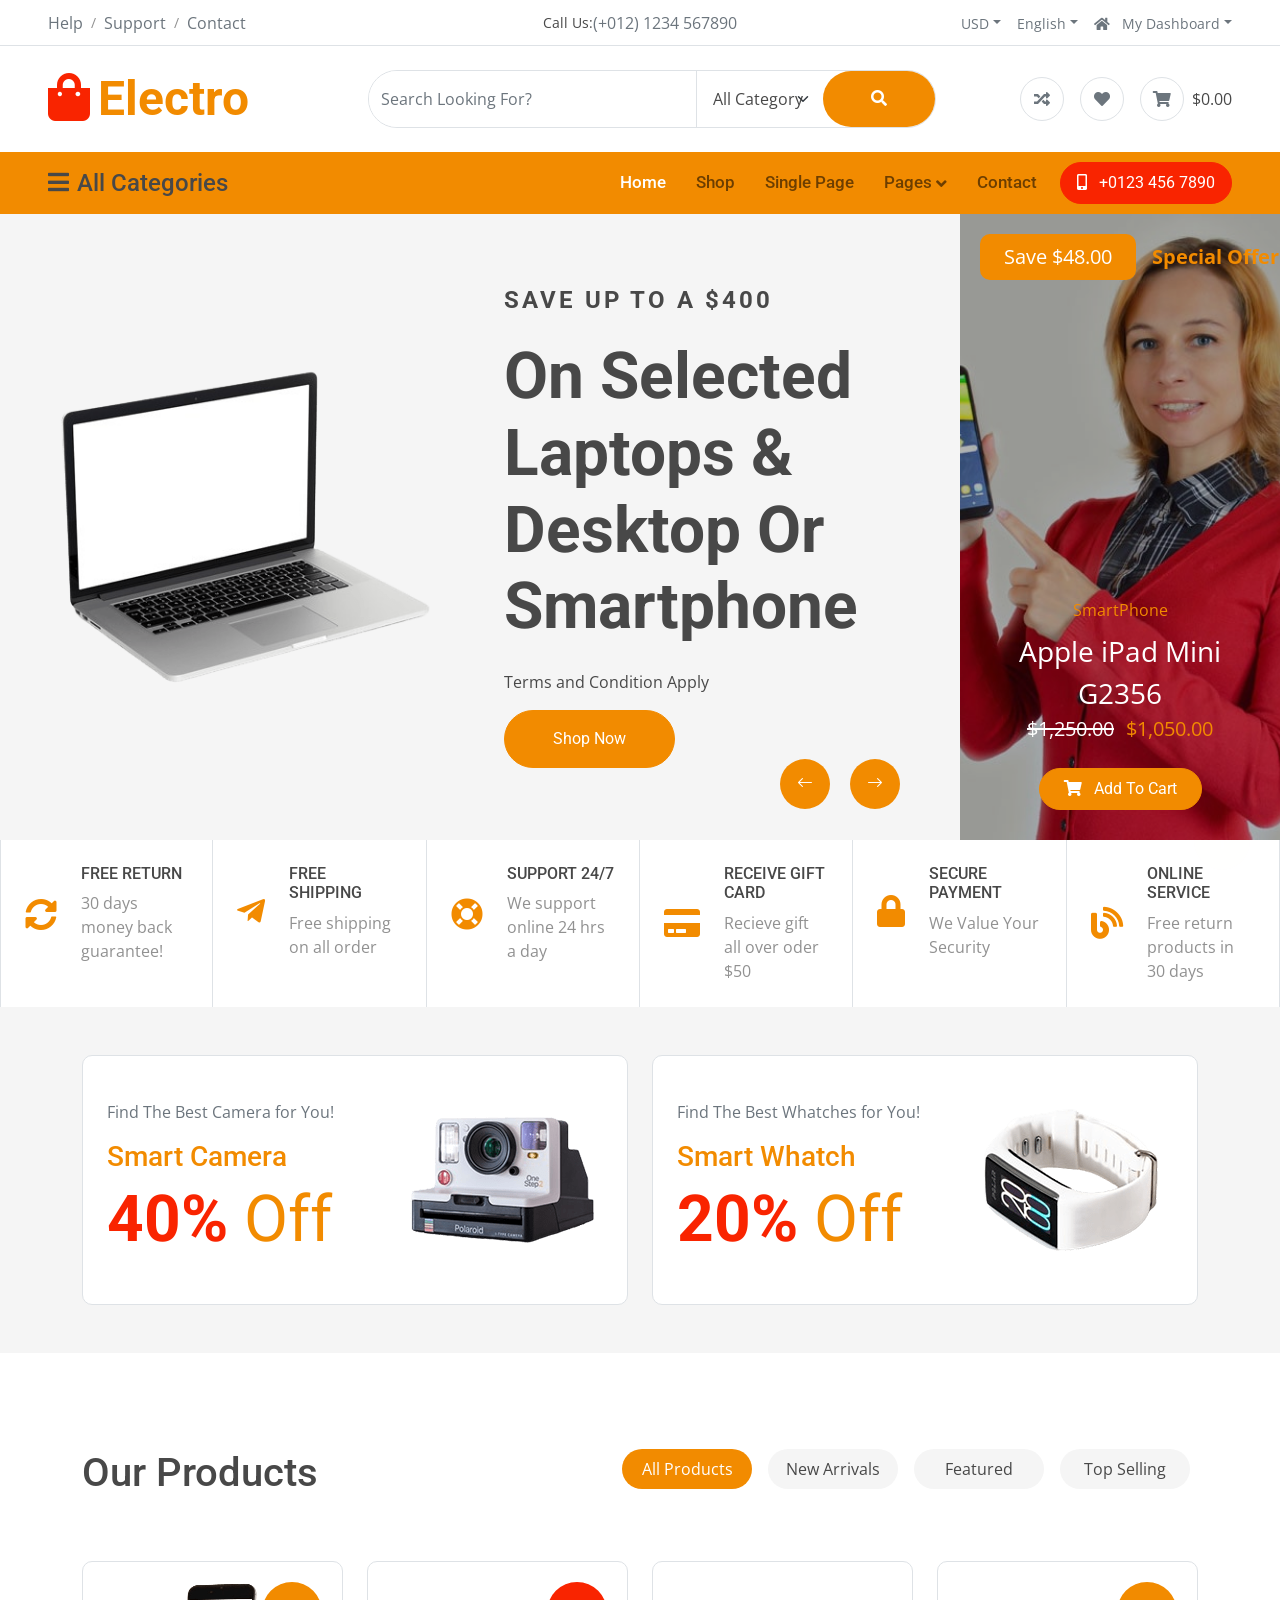
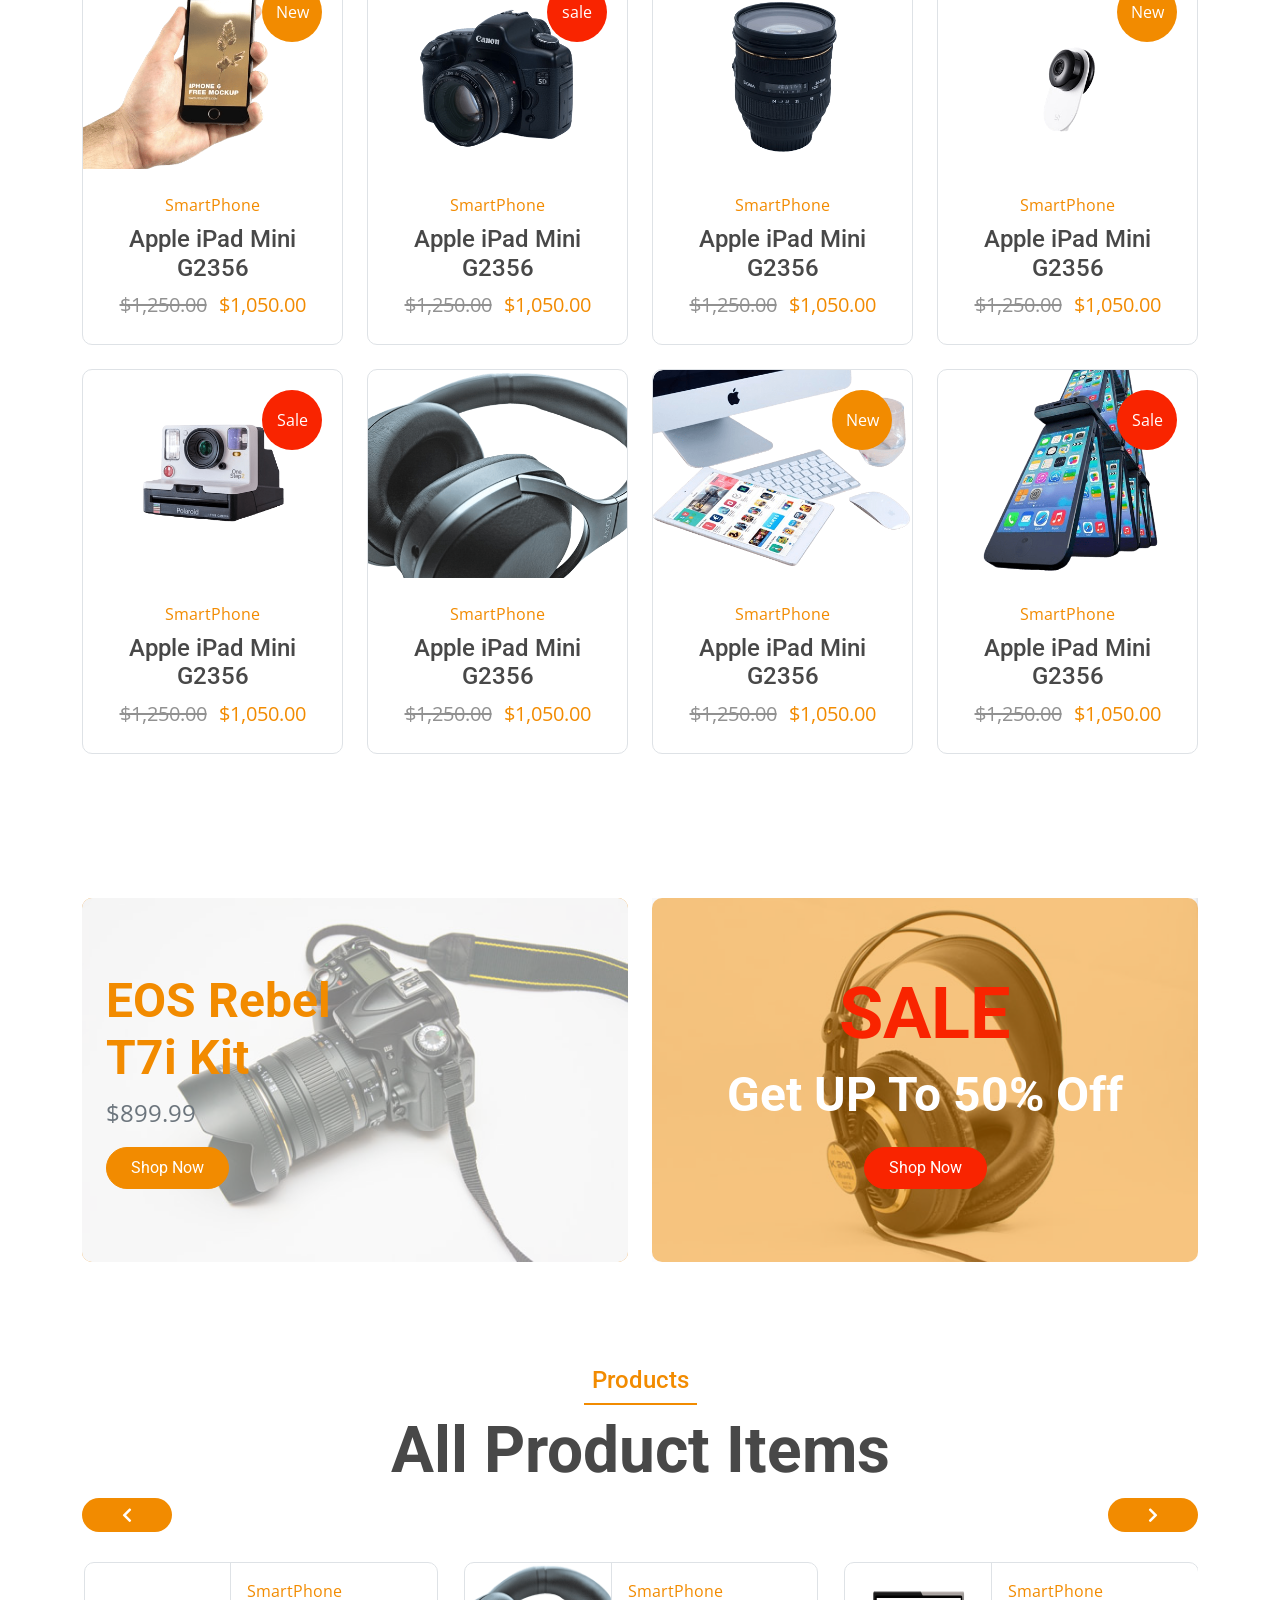
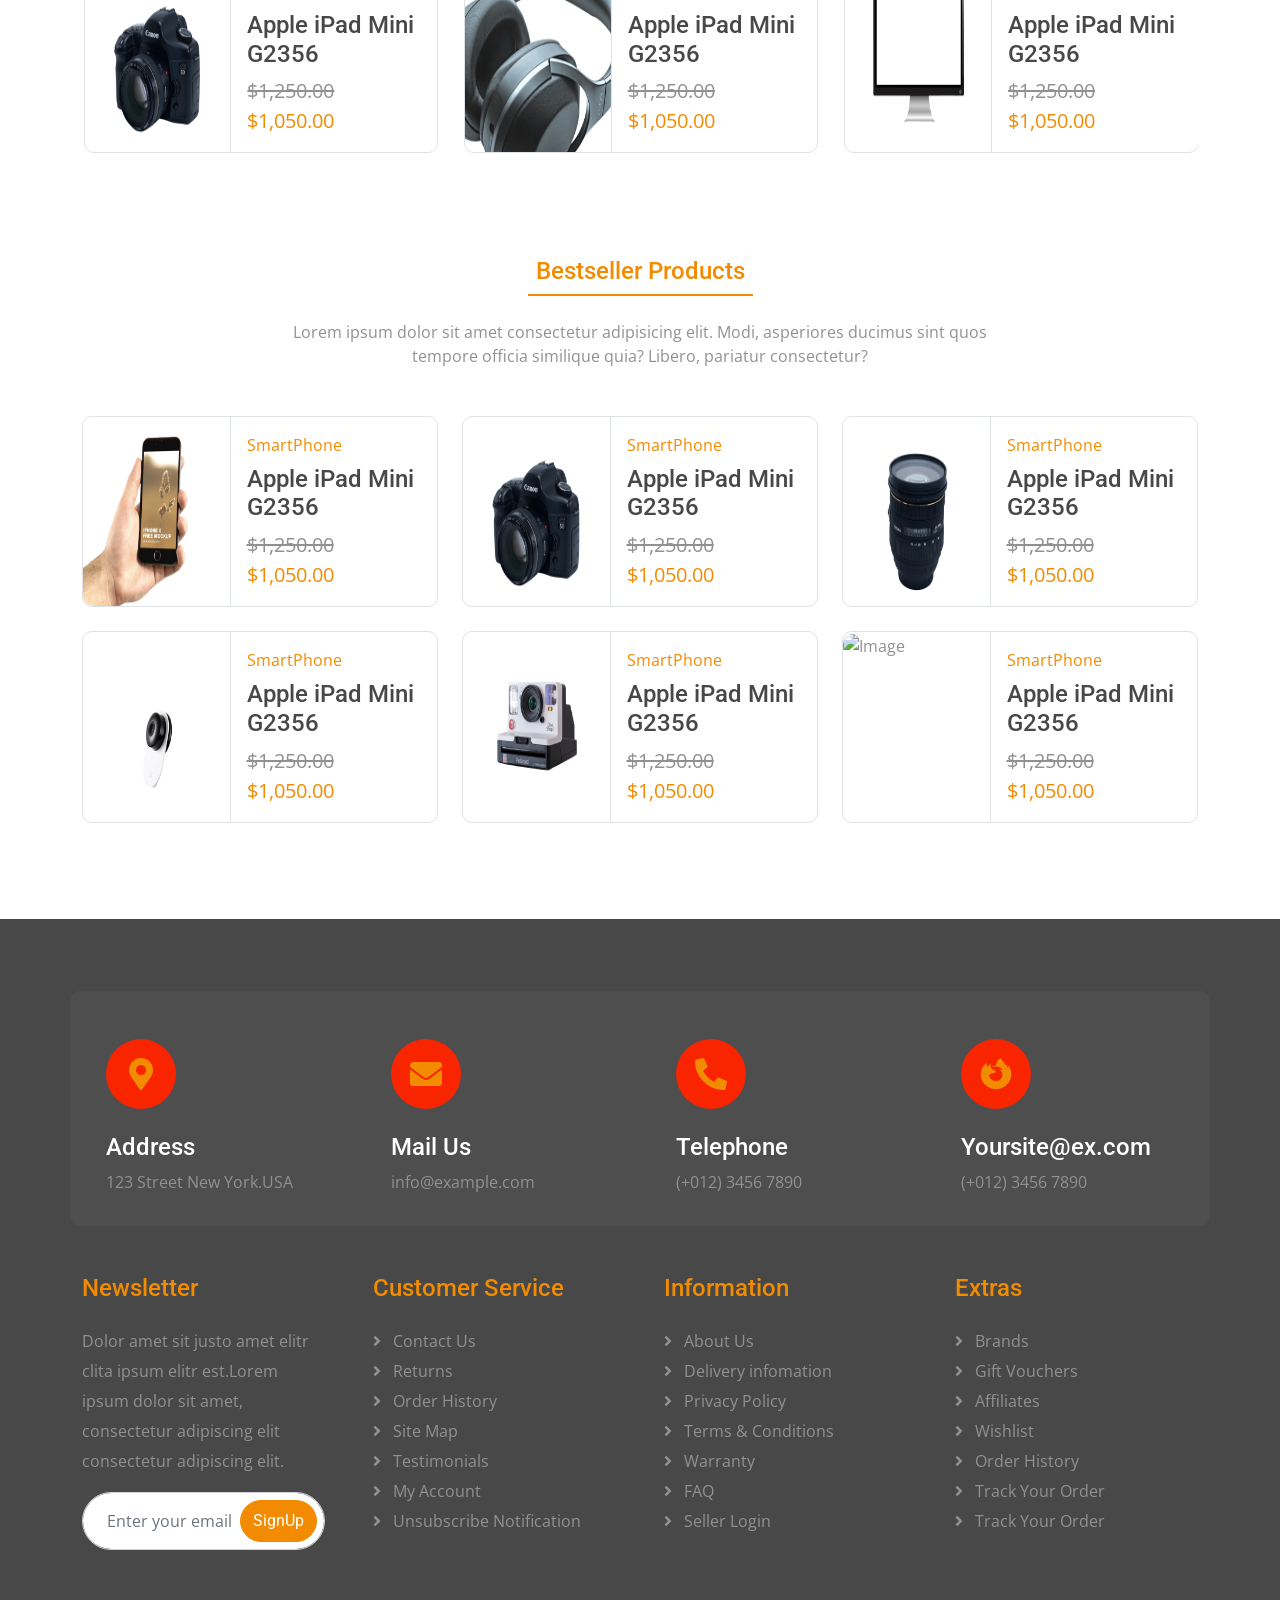
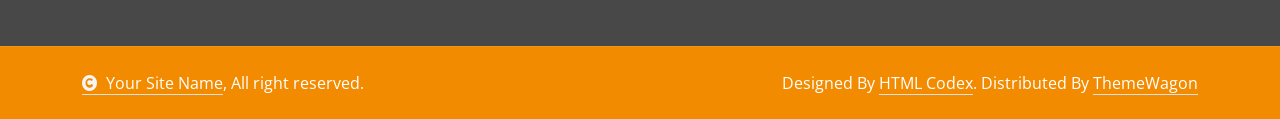
==== commit cd3fa484: "Linked main index files of front end and backend with style and animation files" ====
--- a/public/index.html
+++ b/public/index.html
@@ -20,15 +20,15 @@
     <link href="https://cdn.jsdelivr.net/npm/bootstrap-icons@1.4.1/font/bootstrap-icons.css" rel="stylesheet">
 
     <!-- Libraries Stylesheet -->
-    <link href="lib/animate/animate.min.css" rel="stylesheet">
-    <link href="lib/owlcarousel/assets/owl.carousel.min.css" rel="stylesheet">
+    <link href="assets/lib/animate/animate.min.css" rel="stylesheet">
+    <link href="assets/lib/owlcarousel/assets/owl.carousel.min.css" rel="stylesheet">
 
 
     <!-- Customized Bootstrap Stylesheet -->
-    <link href="css/bootstrap.min.css" rel="stylesheet">
+    <link href="assets/css/bootstrap.min.css" rel="stylesheet">
 
     <!-- Template Stylesheet -->
-    <link href="css/style.css" rel="stylesheet">
+    <link href="assets/css/style.css" rel="stylesheet">
 </head>
 
 <body>
@@ -207,7 +207,7 @@
                                 <div class="dropdown-menu m-0">
                                     <a href="bestseller.html" class="dropdown-item">Bestseller</a>
                                     <a href="cart.html" class="dropdown-item">Cart Page</a>
-                                    <a href="cheackout.html" class="dropdown-item">Cheackout</a>
+                                    <a href="checkout.html" class="dropdown-item">Checkout</a>
                                     <a href="404.html" class="dropdown-item">404 Page</a>
                                 </div>
                             </div>
@@ -266,7 +266,7 @@
                 <div class="header-carousel owl-carousel bg-light py-5">
                     <div class="row g-0 header-carousel-item align-items-center">
                         <div class="col-xl-6 carousel-img wow fadeInLeft" data-wow-delay="0.1s">
-                            <img src="img/carousel-1.png" class="img-fluid w-100" alt="Image">
+                            <img src="assets/img/carousel-1.png" class="img-fluid w-100" alt="Image">
                         </div>
                         <div class="col-xl-6 carousel-content p-4">
                             <h4 class="text-uppercase fw-bold mb-4 wow fadeInRight" data-wow-delay="0.1s"
@@ -280,7 +280,7 @@
                     </div>
                     <div class="row g-0 header-carousel-item align-items-center">
                         <div class="col-xl-6 carousel-img wow fadeInLeft" data-wow-delay="0.1s">
-                            <img src="img/carousel-2.png" class="img-fluid w-100" alt="Image">
+                            <img src="assets/img/carousel-2.png" class="img-fluid w-100" alt="Image">
                         </div>
                         <div class="col-xl-6 carousel-content p-4">
                             <h4 class="text-uppercase fw-bold mb-4 wow fadeInRight" data-wow-delay="0.1s"
@@ -296,7 +296,7 @@
             </div>
             <div class="col-12 col-lg-5 col-xl-3 wow fadeInRight" data-wow-delay="0.1s">
                 <div class="carousel-header-banner h-100">
-                    <img src="img/header-img.jpg" class="img-fluid w-100 h-100" style="object-fit: cover;" alt="Image">
+                    <img src="assets/img/header-img.jpg" class="img-fluid w-100 h-100" style="object-fit: cover;" alt="Image">
                     <div class="carousel-banner-offer">
                         <p class="bg-primary text-white rounded fs-5 py-2 px-4 mb-0 me-3">Save $48.00</p>
                         <p class="text-primary fs-5 fw-bold mb-0">Special Offer</p>
@@ -402,7 +402,7 @@
                             <h1 class="display-3 text-secondary mb-0">40% <span
                                     class="text-primary fw-normal">Off</span></h1>
                         </div>
-                        <img src="img/product-1.png" class="img-fluid" alt="">
+                        <img src="assets/img/product-1.png" class="img-fluid" alt="">
                     </a>
                 </div>
                 <div class="col-lg-6 wow fadeInRight" data-wow-delay="0.3s">
@@ -413,7 +413,7 @@
                             <h1 class="display-3 text-secondary mb-0">20% <span
                                     class="text-primary fw-normal">Off</span></h1>
                         </div>
-                        <img src="img/product-2.png" class="img-fluid" alt="">
+                        <img src="assets/img/product-2.png" class="img-fluid" alt="">
                     </a>
                 </div>
             </div>
@@ -463,7 +463,7 @@
                                 <div class="product-item rounded wow fadeInUp" data-wow-delay="0.1s">
                                     <div class="product-item-inner border rounded">
                                         <div class="product-item-inner-item">
-                                            <img src="img/product-3.png" class="img-fluid w-100 rounded-top" alt="">
+                                            <img src="assets/img/product-3.png" class="img-fluid w-100 rounded-top" alt="">
                                             <div class="product-new">New</div>
                                             <div class="product-details">
                                                 <a href="#"><i class="fa fa-eye fa-1x"></i></a>
@@ -507,7 +507,7 @@
                                 <div class="product-item rounded wow fadeInUp" data-wow-delay="0.3s">
                                     <div class="product-item-inner border rounded">
                                         <div class="product-item-inner-item">
-                                            <img src="img/product-4.png" class="img-fluid w-100 rounded-top"
+                                            <img src="assets/img/product-4.png" class="img-fluid w-100 rounded-top"
                                                 alt="Image">
                                             <div class="product-sale">sale</div>
                                             <div class="product-details">
@@ -552,7 +552,7 @@
                                 <div class="product-item rounded wow fadeInUp" data-wow-delay="0.5s">
                                     <div class="product-item-inner border rounded">
                                         <div class="product-item-inner-item">
-                                            <img src="img/product-5.png" class="img-fluid w-100 rounded-top"
+                                            <img src="assets/img/product-5.png" class="img-fluid w-100 rounded-top"
                                                 alt="Image">
                                             <div class="product-details">
                                                 <a href="#"><i class="fa fa-eye fa-1x"></i></a>
@@ -596,7 +596,7 @@
                                 <div class="product-item rounded wow fadeInUp" data-wow-delay="0.7s">
                                     <div class="product-item-inner border rounded">
                                         <div class="product-item-inner-item">
-                                            <img src="img/product-6.png" class="img-fluid w-100 rounded-top"
+                                            <img src="assets/img/product-6.png" class="img-fluid w-100 rounded-top"
                                                 alt="Image">
                                             <div class="product-new">New</div>
                                             <div class="product-details">
@@ -641,7 +641,7 @@
                                 <div class="product-item rounded wow fadeInUp" data-wow-delay="0.1s">
                                     <div class="product-item-inner border rounded">
                                         <div class="product-item-inner-item">
-                                            <img src="img/product-7.png" class="img-fluid w-100 rounded-top"
+                                            <img src="assets/img/product-7.png" class="img-fluid w-100 rounded-top"
                                                 alt="Image">
                                             <div class="product-sale">Sale</div>
                                             <div class="product-details">
@@ -686,7 +686,7 @@
                                 <div class="product-item rounded wow fadeInUp" data-wow-delay="0.3s">
                                     <div class="product-item-inner border rounded">
                                         <div class="product-item-inner-item">
-                                            <img src="img/product-8.png" class="img-fluid w-100 rounded-top"
+                                            <img src="assets/img/product-8.png" class="img-fluid w-100 rounded-top"
                                                 alt="Image">
                                             <div class="product-details">
                                                 <a href="#"><i class="fa fa-eye fa-1x"></i></a>
@@ -730,7 +730,7 @@
                                 <div class="product-item rounded wow fadeInUp" data-wow-delay="0.5s">
                                     <div class="product-item-inner border rounded">
                                         <div class="product-item-inner-item">
-                                            <img src="img/product-9.png" class="img-fluid w-100 rounded-top"
+                                            <img src="assets/img/product-9.png" class="img-fluid w-100 rounded-top"
                                                 alt="Image">
                                             <div class="product-new">New</div>
                                             <div class="product-details">
@@ -775,7 +775,7 @@
                                 <div class="product-item rounded wow fadeInUp" data-wow-delay="0.7s">
                                     <div class="product-item-inner border rounded">
                                         <div class="product-item-inner-item">
-                                            <img src="img/product-10.png" class="img-fluid w-100 rounded-top" alt="">
+                                            <img src="assets/img/product-10.png" class="img-fluid w-100 rounded-top" alt="">
                                             <div class="product-sale">Sale</div>
                                             <div class="product-details">
                                                 <a href="#"><i class="fa fa-eye fa-1x"></i></a>
@@ -823,7 +823,7 @@
                                 <div class="product-item rounded wow fadeInUp" data-wow-delay="0.1s">
                                     <div class="product-item-inner border rounded">
                                         <div class="product-item-inner-item">
-                                            <img src="img/product-3.png" class="img-fluid rounded-top" alt="">
+                                            <img src="assets/img/product-3.png" class="img-fluid rounded-top" alt="">
                                             <div class="product-new">New</div>
                                             <div class="product-details">
                                                 <a href="#"><i class="fa fa-eye fa-1x"></i></a>
@@ -867,7 +867,7 @@
                                 <div class="product-item rounded wow fadeInUp" data-wow-delay="0.3s">
                                     <div class="product-item-inner border rounded">
                                         <div class="product-item-inner-item">
-                                            <img src="img/product-4.png" class="img-fluid w-100 rounded-top" alt="">
+                                            <img src="assets/img/product-4.png" class="img-fluid w-100 rounded-top" alt="">
                                             <div class="product-new">New</div>
                                             <div class="product-details">
                                                 <a href="#"><i class="fa fa-eye fa-1x"></i></a>
@@ -911,7 +911,7 @@
                                 <div class="product-item rounded wow fadeInUp" data-wow-delay="0.5s">
                                     <div class="product-item-inner border rounded">
                                         <div class="product-item-inner-item">
-                                            <img src="img/product-5.png" class="img-fluid w-100 rounded-top" alt="">
+                                            <img src="assets/img/product-5.png" class="img-fluid w-100 rounded-top" alt="">
                                             <div class="product-new">New</div>
                                             <div class="product-details">
                                                 <a href="#"><i class="fa fa-eye fa-1x"></i></a>
@@ -955,7 +955,7 @@
                                 <div class="product-item rounded wow fadeInUp" data-wow-delay="0.7s">
                                     <div class="product-item-inner border rounded">
                                         <div class="product-item-inner-item">
-                                            <img src="img/product-6.png" class="img-fluid w-100 rounded-top"
+                                            <img src="assets/img/product-6.png" class="img-fluid w-100 rounded-top"
                                                 alt="Image">
                                             <div class="product-new">New</div>
                                             <div class="product-details">
@@ -1004,7 +1004,7 @@
                                 <div class="product-item rounded wow fadeInUp" data-wow-delay="0.1s">
                                     <div class="product-item-inner border rounded">
                                         <div class="product-item-inner-item">
-                                            <img src="img/product-9.png" class="img-fluid w-100 rounded-top" alt="">
+                                            <img src="assets/img/product-9.png" class="img-fluid w-100 rounded-top" alt="">
                                             <div class="product-details">
                                                 <a href="#"><i class="fa fa-eye fa-1x"></i></a>
                                             </div>
@@ -1047,7 +1047,7 @@
                                 <div class="product-item rounded wow fadeInUp" data-wow-delay="0.3s">
                                     <div class="product-item-inner border rounded">
                                         <div class="product-item-inner-item">
-                                            <img src="img/product-10.png" class="img-fluid w-100 rounded-top"
+                                            <img src="assets/img/product-10.png" class="img-fluid w-100 rounded-top"
                                                 alt="Image">
                                             <div class="product-details">
                                                 <a href="#"><i class="fa fa-eye fa-1x"></i></a>
@@ -1091,7 +1091,7 @@
                                 <div class="product-item rounded wow fadeInUp" data-wow-delay="0.5s">
                                     <div class="product-item-inner border rounded">
                                         <div class="product-item-inner-item">
-                                            <img src="img/product-11.png" class="img-fluid w-100 rounded-top"
+                                            <img src="assets/img/product-11.png" class="img-fluid w-100 rounded-top"
                                                 alt="Image">
                                             <div class="product-details">
                                                 <a href="#"><i class="fa fa-eye fa-1x"></i></a>
@@ -1135,7 +1135,7 @@
                                 <div class="product-item rounded wow fadeInUp" data-wow-delay="0.7s">
                                     <div class="product-item-inner border rounded">
                                         <div class="product-item-inner-item">
-                                            <img src="img/product-12.png" class="img-fluid w-100 rounded-top"
+                                            <img src="assets/img/product-12.png" class="img-fluid w-100 rounded-top"
                                                 alt="Image">
                                             <div class="product-details">
                                                 <a href="#"><i class="fa fa-eye fa-1x"></i></a>
@@ -1183,7 +1183,7 @@
                                 <div class="product-item rounded wow fadeInUp" data-wow-delay="0.1s">
                                     <div class="product-item-inner border rounded">
                                         <div class="product-item-inner-item">
-                                            <img src="img/product-14.png" class="img-fluid w-100 rounded-top"
+                                            <img src="assets/img/product-14.png" class="img-fluid w-100 rounded-top"
                                                 alt="Image">
                                             <div class="product-details">
                                                 <a href="#"><i class="fa fa-eye fa-1x"></i></a>
@@ -1227,7 +1227,7 @@
                                 <div class="product-item rounded wow fadeInUp" data-wow-delay="0.3s">
                                     <div class="product-item-inner border rounded">
                                         <div class="product-item-inner-item">
-                                            <img src="img/product-15.png" class="img-fluid w-100 rounded-top"
+                                            <img src="assets/img/product-15.png" class="img-fluid w-100 rounded-top"
                                                 alt="Image">
                                             <div class="product-details">
                                                 <a href="#"><i class="fa fa-eye fa-1x"></i></a>
@@ -1271,7 +1271,7 @@
                                 <div class="product-item rounded wow fadeInUp" data-wow-delay="0.5s">
                                     <div class="product-item-inner border rounded">
                                         <div class="product-item-inner-item">
-                                            <img src="img/product-17.png" class="img-fluid w-100 rounded-top"
+                                            <img src="assets/img/product-17.png" class="img-fluid w-100 rounded-top"
                                                 alt="Image">
                                             <div class="product-details">
                                                 <a href="#"><i class="fa fa-eye fa-1x"></i></a>
@@ -1315,7 +1315,7 @@
                                 <div class="product-item rounded wow fadeInUp" data-wow-delay="0.7s">
                                     <div class="product-item-inner border rounded">
                                         <div class="product-item-inner-item">
-                                            <img src="img/product-16.png" class="img-fluid w-100 rounded-top"
+                                            <img src="assets/img/product-16.png" class="img-fluid w-100 rounded-top"
                                                 alt="Image">
                                             <div class="product-details">
                                                 <a href="#"><i class="fa fa-eye fa-1x"></i></a>
@@ -1370,7 +1370,7 @@
                 <div class="col-lg-6 wow fadeInLeft" data-wow-delay="0.1s">
                     <a href="#">
                         <div class="bg-primary rounded position-relative">
-                            <img src="img/product-banner.jpg" class="img-fluid w-100 rounded" alt="">
+                            <img src="assets/img/product-banner.jpg" class="img-fluid w-100 rounded" alt="">
                             <div class="position-absolute top-0 start-0 w-100 h-100 d-flex flex-column justify-content-center rounded p-4"
                                 style="background: rgba(255, 255, 255, 0.5);">
                                 <h3 class="display-5 text-primary">EOS Rebel <br> <span>T7i Kit</span></h3>
@@ -1383,7 +1383,7 @@
                 <div class="col-lg-6 wow fadeInRight" data-wow-delay="0.2s">
                     <a href="#">
                         <div class="text-center bg-primary rounded position-relative">
-                            <img src="img/product-banner-2.jpg" class="img-fluid w-100" alt="">
+                            <img src="assets/img/product-banner-2.jpg" class="img-fluid w-100" alt="">
                             <div class="position-absolute top-0 start-0 w-100 h-100 d-flex flex-column justify-content-center rounded p-4"
                                 style="background: rgba(242, 139, 0, 0.5);">
                                 <h2 class="display-2 text-secondary">SALE</h2>
@@ -1413,7 +1413,7 @@
                         <div class="row g-0">
                             <div class="col-5">
                                 <div class="products-mini-img border-end h-100">
-                                    <img src="img/product-4.png" class="img-fluid w-100 h-100" alt="Image">
+                                    <img src="assets/img/product-4.png" class="img-fluid w-100 h-100" alt="Image">
                                     <div class="products-mini-icon rounded-circle bg-primary">
                                         <a href="#"><i class="fa fa-eye fa-1x text-white"></i></a>
                                     </div>
@@ -1446,7 +1446,7 @@
                         <div class="row g-0">
                             <div class="col-5">
                                 <div class="products-mini-img border-end h-100">
-                                    <img src="img/product-4.png" class="img-fluid w-100 h-100" alt="Image">
+                                    <img src="assets/img/product-4.png" class="img-fluid w-100 h-100" alt="Image">
                                     <div class="products-mini-icon rounded-circle bg-primary">
                                         <a href="#"><i class="fa fa-eye fa-1x text-white"></i></a>
                                     </div>
@@ -1479,7 +1479,7 @@
                         <div class="row g-0">
                             <div class="col-5">
                                 <div class="products-mini-img border-end h-100">
-                                    <img src="img/product-6.png" class="img-fluid w-100 h-100" alt="Image">
+                                    <img src="assets/img/product-6.png" class="img-fluid w-100 h-100" alt="Image">
                                     <div class="products-mini-icon rounded-circle bg-primary">
                                         <a href="#"><i class="fa fa-eye fa-1x text-white"></i></a>
                                     </div>
@@ -1512,7 +1512,7 @@
                         <div class="row g-0">
                             <div class="col-5">
                                 <div class="products-mini-img border-end h-100">
-                                    <img src="img/product-7.png" class="img-fluid w-100 h-100" alt="Image">
+                                    <img src="assets/img/product-7.png" class="img-fluid w-100 h-100" alt="Image">
                                     <div class="products-mini-icon rounded-circle bg-primary">
                                         <a href="#"><i class="fa fa-eye fa-1x text-white"></i></a>
                                     </div>
@@ -1547,7 +1547,7 @@
                         <div class="row g-0">
                             <div class="col-5">
                                 <div class="products-mini-img border-end h-100">
-                                    <img src="img/product-8.png" class="img-fluid w-100 h-100" alt="Image">
+                                    <img src="assets/img/product-8.png" class="img-fluid w-100 h-100" alt="Image">
                                     <div class="products-mini-icon rounded-circle bg-primary">
                                         <a href="#"><i class="fa fa-eye fa-1x text-white"></i></a>
                                     </div>
@@ -1580,7 +1580,7 @@
                         <div class="row g-0">
                             <div class="col-5">
                                 <div class="products-mini-img border-end h-100">
-                                    <img src="img/product-9.png" class="img-fluid w-100 h-100" alt="Image">
+                                    <img src="assets/img/product-9.png" class="img-fluid w-100 h-100" alt="Image">
                                     <div class="products-mini-icon rounded-circle bg-primary">
                                         <a href="#"><i class="fa fa-eye fa-1x text-white"></i></a>
                                     </div>
@@ -1613,7 +1613,7 @@
                         <div class="row g-0">
                             <div class="col-5">
                                 <div class="products-mini-img border-end h-100">
-                                    <img src="img/product-10.png" class="img-fluid w-100 h-100" alt="Image">
+                                    <img src="assets/img/product-10.png" class="img-fluid w-100 h-100" alt="Image">
                                     <div class="products-mini-icon rounded-circle bg-primary">
                                         <a href="#"><i class="fa fa-eye fa-1x text-white"></i></a>
                                     </div>
@@ -1646,7 +1646,7 @@
                         <div class="row g-0">
                             <div class="col-5">
                                 <div class="products-mini-img border-end h-100">
-                                    <img src="img/product-11.png" class="img-fluid w-100 h-100" alt="Image">
+                                    <img src="assets/img/product-11.png" class="img-fluid w-100 h-100" alt="Image">
                                     <div class="products-mini-icon rounded-circle bg-primary">
                                         <a href="#"><i class="fa fa-eye fa-1x text-white"></i></a>
                                     </div>
@@ -1681,7 +1681,7 @@
                         <div class="row g-0">
                             <div class="col-5">
                                 <div class="products-mini-img border-end h-100">
-                                    <img src="img/product-12.png" class="img-fluid w-100 h-100" alt="Image">
+                                    <img src="assets/img/product-12.png" class="img-fluid w-100 h-100" alt="Image">
                                     <div class="products-mini-icon rounded-circle bg-primary">
                                         <a href="#"><i class="fa fa-eye fa-1x text-white"></i></a>
                                     </div>
@@ -1714,7 +1714,7 @@
                         <div class="row g-0">
                             <div class="col-5">
                                 <div class="products-mini-img border-end h-100">
-                                    <img src="img/product-13.png" class="img-fluid w-100 h-100" alt="Image">
+                                    <img src="assets/img/product-13.png" class="img-fluid w-100 h-100" alt="Image">
                                     <div class="products-mini-icon rounded-circle bg-primary">
                                         <a href="#"><i class="fa fa-eye fa-1x text-white"></i></a>
                                     </div>
@@ -1747,7 +1747,7 @@
                         <div class="row g-0">
                             <div class="col-5">
                                 <div class="products-mini-img border-end h-100">
-                                    <img src="img/product-14.png" class="img-fluid w-100 h-100" alt="Image">
+                                    <img src="assets/img/product-14.png" class="img-fluid w-100 h-100" alt="Image">
                                     <div class="products-mini-icon rounded-circle bg-primary">
                                         <a href="#"><i class="fa fa-eye fa-1x text-white"></i></a>
                                     </div>
@@ -1780,7 +1780,7 @@
                         <div class="row g-0">
                             <div class="col-5">
                                 <div class="products-mini-img border-end h-100">
-                                    <img src="img/product-15.png" class="img-fluid w-100 h-100" alt="Image">
+                                    <img src="assets/img/product-15.png" class="img-fluid w-100 h-100" alt="Image">
                                     <div class="products-mini-icon rounded-circle bg-primary">
                                         <a href="#"><i class="fa fa-eye fa-1x text-white"></i></a>
                                     </div>
@@ -1815,7 +1815,7 @@
                         <div class="row g-0">
                             <div class="col-5">
                                 <div class="products-mini-img border-end h-100">
-                                    <img src="img/product-16.png" class="img-fluid w-100 h-100" alt="Image">
+                                    <img src="assets/img/product-16.png" class="img-fluid w-100 h-100" alt="Image">
                                     <div class="products-mini-icon rounded-circle bg-primary">
                                         <a href="#"><i class="fa fa-eye fa-1x text-white"></i></a>
                                     </div>
@@ -1848,7 +1848,7 @@
                         <div class="row g-0">
                             <div class="col-5">
                                 <div class="products-mini-img border-end h-100">
-                                    <img src="img/product-17.png" class="img-fluid w-100 h-100" alt="Image">
+                                    <img src="assets/img/product-17.png" class="img-fluid w-100 h-100" alt="Image">
                                     <div class="products-mini-icon rounded-circle bg-primary">
                                         <a href="#"><i class="fa fa-eye fa-1x text-white"></i></a>
                                     </div>
@@ -1881,7 +1881,7 @@
                         <div class="row g-0">
                             <div class="col-5">
                                 <div class="products-mini-img border-end h-100">
-                                    <img src="img/product-3.png" class="img-fluid w-100 h-100" alt="Image">
+                                    <img src="assets/img/product-3.png" class="img-fluid w-100 h-100" alt="Image">
                                     <div class="products-mini-icon rounded-circle bg-primary">
                                         <a href="#"><i class="fa fa-eye fa-1x text-white"></i></a>
                                     </div>
@@ -1932,7 +1932,7 @@
                         <div class="row g-0">
                             <div class="col-5">
                                 <div class="products-mini-img border-end h-100">
-                                    <img src="img/product-3.png" class="img-fluid w-100 h-100" alt="Image">
+                                    <img src="assets/img/product-3.png" class="img-fluid w-100 h-100" alt="Image">
                                     <div class="products-mini-icon rounded-circle bg-primary">
                                         <a href="#"><i class="fa fa-eye fa-1x text-white"></i></a>
                                     </div>
@@ -1967,7 +1967,7 @@
                         <div class="row g-0">
                             <div class="col-5">
                                 <div class="products-mini-img border-end h-100">
-                                    <img src="img/product-4.png" class="img-fluid w-100 h-100" alt="Image">
+                                    <img src="assets/img/product-4.png" class="img-fluid w-100 h-100" alt="Image">
                                     <div class="products-mini-icon rounded-circle bg-primary">
                                         <a href="#"><i class="fa fa-eye fa-1x text-white"></i></a>
                                     </div>
@@ -2002,7 +2002,7 @@
                         <div class="row g-0">
                             <div class="col-5">
                                 <div class="products-mini-img border-end h-100">
-                                    <img src="img/product-5.png" class="img-fluid w-100 h-100" alt="Image">
+                                    <img src="assets/img/product-5.png" class="img-fluid w-100 h-100" alt="Image">
                                     <div class="products-mini-icon rounded-circle bg-primary">
                                         <a href="#"><i class="fa fa-eye fa-1x text-white"></i></a>
                                     </div>
@@ -2037,7 +2037,7 @@
                         <div class="row g-0">
                             <div class="col-5">
                                 <div class="products-mini-img border-end h-100">
-                                    <img src="img/product-6.png" class="img-fluid w-100 h-100" alt="Image">
+                                    <img src="assets/img/product-6.png" class="img-fluid w-100 h-100" alt="Image">
                                     <div class="products-mini-icon rounded-circle bg-primary">
                                         <a href="#"><i class="fa fa-eye fa-1x text-white"></i></a>
                                     </div>
@@ -2072,7 +2072,7 @@
                         <div class="row g-0">
                             <div class="col-5">
                                 <div class="products-mini-img border-end h-100">
-                                    <img src="img/product-7.png" class="img-fluid w-100 h-100" alt="Image">
+                                    <img src="assets/img/product-7.png" class="img-fluid w-100 h-100" alt="Image">
                                     <div class="products-mini-icon rounded-circle bg-primary">
                                         <a href="#"><i class="fa fa-eye fa-1x text-white"></i></a>
                                     </div>
@@ -2107,7 +2107,7 @@
                         <div class="row g-0">
                             <div class="col-5">
                                 <div class="products-mini-img border-end h-100">
-                                    <img src="img/product-11.png" class="img-fluid w-100 h-100" alt="Image">
+                                    <img src="assets/assets/img/product-11.png" class="img-fluid w-100 h-100" alt="Image">
                                     <div class="products-mini-icon rounded-circle bg-primary">
                                         <a href="#"><i class="fa fa-eye fa-1x text-white"></i></a>
                                     </div>
@@ -2284,12 +2284,12 @@
     <!-- JavaScript Libraries -->
     <script src="https://ajax.googleapis.com/ajax/libs/jquery/3.6.4/jquery.min.js"></script>
     <script src="https://cdn.jsdelivr.net/npm/bootstrap@5.0.0/dist/js/bootstrap.bundle.min.js"></script>
-    <script src="lib/wow/wow.min.js"></script>
-    <script src="lib/owlcarousel/owl.carousel.min.js"></script>
+    <script src="assets/lib/wow/wow.min.js"></script>
+    <script src="assets/lib/owlcarousel/owl.carousel.min.js"></script>
 
 
     <!-- Template Javascript -->
-    <script src="js/main.js"></script>
+    <script src="assets/js/main.js"></script>
 </body>
 
 </html>
--- a/public/assets/css/style.css
+++ b/public/assets/css/style.css
@@ -0,0 +1,869 @@
+
+/*** Spinner Start ***/
+/*** Spinner ***/
+#spinner {
+    opacity: 0;
+    visibility: hidden;
+    transition: opacity .5s ease-out, visibility 0s linear .5s;
+    z-index: 99999;
+}
+
+#spinner.show {
+    transition: opacity .5s ease-out, visibility 0s linear 0s;
+    visibility: visible;
+    opacity: 1;
+}
+/*** Spinner End ***/
+
+.back-to-top {
+    position: fixed;
+    right: 30px;
+    bottom: 30px;
+    display: flex;
+    width: 45px;
+    height: 45px;
+    align-items: center;
+    justify-content: center;
+    transition: 0.5s;
+    z-index: 99;
+}
+
+/*** Button Start ***/
+.btn {
+    font-weight: 600;
+    transition: .5s;
+}
+
+.btn-square {
+    width: 32px;
+    height: 32px;
+}
+
+.btn-sm-square {
+    width: 34px;
+    height: 34px;
+}
+
+.btn-md-square {
+    width: 44px;
+    height: 44px;
+}
+
+.btn-lg-square {
+    width: 56px;
+    height: 56px;
+}
+
+.btn-square,
+.btn-sm-square,
+.btn-md-square,
+.btn-lg-square {
+    padding: 0;
+    display: flex;
+    align-items: center;
+    justify-content: center;
+    font-weight: normal;
+    border-radius: 50%;
+}
+
+.btn.btn-primary {
+    background: var(--bs-primary) !important;
+    color: var(--bs-white) !important;
+    font-family: 'Roboto', sans-serif;
+    font-weight: 400;
+    transition: 0.5s;
+}
+
+.btn.btn-primary:hover {
+    background: var(--bs-secondary) !important;
+    color: var(--bs-white);
+}
+
+.btn.btn-secondary {
+    background: var(--bs-secondary) !important;
+    color: var(--bs-white);
+    font-family: 'Roboto', sans-serif;
+    font-weight: 400;
+    border: 1px solid var(--bs-secondary);
+    transition: 0.5s;
+}
+
+.btn.btn-secondary:hover {
+    background: var(--bs-primary) !important;
+    color: var(--bs-secondary) !important;
+}
+
+/*** Topbar Start ***/
+.topbar {
+    padding: 2px 10px 2px 20px;
+    background: var(--bs-primary) !important;
+}
+
+.topbar a,
+.topbar a i {
+    transition: 0.5s;
+}
+
+.topbar a:hover,
+.topbar a i:hover {
+    color: var(--bs-secondary) !important;
+}
+
+
+@media (max-width: 768px) {
+    .topbar {
+        display: none;    
+    }
+}
+/*** Topbar End ***/
+
+
+/*** Navbar ***/
+.nav-bar .categories-bars .categories-bars-item {
+    padding: 5px 15px;
+    border-bottom: 1px solid rgba(256, 256, 256, 0.1);
+    display: flex;
+    justify-content: space-between;
+    transition: 0.5s;
+}
+
+.nav-bar .categories-bars .categories-bars-item a,
+.nav-bar .categories-bars .categories-bars-item span {
+    color: var(--bs-dark);
+    transition: 0.5s;
+}
+
+.nav-bar .categories-bars .categories-bars-item:hover {
+    background: var(--bs-primary);
+}
+
+.nav-bar .categories-bars .categories-bars-item:hover a,
+.nav-bar .categories-bars .categories-bars-item:hover span {
+    color: var(--bs-white);
+}
+
+.nav-bar .navbar.navbar-light {
+    padding: 0 !important;
+}
+
+.nav-bar .navbar .navbar-nav .nav-link {
+    padding: 18px 15px;
+    font-weight: 500;
+    font-family: 'Roboto', sans-serif;
+    font-size: 17px;
+    transition: .5s;
+}
+
+.navbar .navbar-nav .nav-link:hover,
+.navbar .navbar-nav .nav-link.active,
+.fixed-top.bg-white .navbar .navbar-nav .nav-link:hover,
+.fixed-top.bg-white .navbar .navbar-nav .nav-link.active {
+    color: var(--bs-white);
+}
+
+.navbar .dropdown-toggle::after {
+    border: none;
+    content: "\f107";
+    font-family: "Font Awesome 5 Free";
+    font-weight: 600;
+    vertical-align: middle;
+}
+
+@media (min-width: 992px) {
+    .navbar .nav-item .dropdown-menu {
+        display: block;
+        visibility: hidden;
+        top: 100%;
+        transform: rotateX(-75deg);
+        transform-origin: 0% 0%;
+        border: 0;
+        border-radius: 10px;
+        transition: .5s;
+        opacity: 0;
+    }
+}
+
+@media (max-width: 992px) {
+    .nav-bar .navbar .navbar-nav .nav-link {
+        padding: 8px 0px;
+    }
+}
+
+.dropdown .dropdown-menu a:hover {
+    background: var(--bs-primary);
+    color: var(--bs-white);
+}
+
+.navbar .nav-item:hover .dropdown-menu {
+    transform: rotateX(0deg);
+    visibility: visible;
+    background: var(--bs-light) !important;
+    transition: .5s;
+    opacity: 1;
+}
+
+.navbar .navbar-toggler {
+    padding: 5px 15px;
+}
+
+#allCat {
+    position: absolute; 
+    left: 0; 
+    right: 0; 
+    top: 51px; 
+    z-index: 999; 
+    background: var(--bs-light);
+}
+
+.nav-bar .navbar-toggler {
+    border-radius: 5px !important; 
+    box-shadow: none !important;
+}
+
+/*** Navbar End ***/
+
+/*** Carousel Header Start ***/
+.header-carousel.owl-carousel .owl-nav .owl-prev,
+.header-carousel.owl-carousel .owl-nav .owl-next {
+    position: absolute;
+    width: 50px;
+    height: 50px;
+    top: 87%;
+    border-radius: 30px;
+    display: flex;
+    align-items: center;
+    justify-content: center;
+    background: var(--bs-primary);
+    color: var(--bs-white);
+}
+
+.header-carousel.owl-carousel .owl-nav .owl-prev {
+    right: 130px;
+    transition: 0.5s;
+}
+
+.header-carousel.owl-carousel .owl-nav .owl-next {
+    right: 60px;
+    transition: 0.5s;
+}
+
+.header-carousel.owl-carousel .owl-nav .owl-prev:hover,
+.header-carousel.owl-carousel .owl-nav .owl-next:hover {
+    background: var(--bs-secondary);
+    color: var(--bs-white);
+}
+
+.carousel .carousel-header-banner {
+    position: relative;
+}
+
+.carousel .carousel-banner-offer {
+    position: absolute;
+    top: 20px; 
+    left: 20px;
+    display: flex;
+    align-items: center;
+    z-index: 2;
+}
+
+.carousel .carousel-banner {
+    position: absolute;
+    width: 100%;
+    height: 100%;
+    top: 0; 
+    left: 0;
+    padding: 30px;
+    display: flex;
+    flex-direction: column;
+    align-items: center;
+    justify-content: end;
+    background: rgba(0, 0, 0, 0.3);
+    z-index: 1;
+}
+/*** Carousel Header End ***/
+
+
+/*** Page Header start ***/
+.page-header {
+    position: relative;
+    padding: 100px 0;
+    background: linear-gradient(rgba(0, 0, 0, 0.5), rgba(0, 0, 0, 0.5)), url(../img/carousel-1.jpg);
+    background-position: center top;
+    background-repeat: no-repeat;
+    background-attachment: fixed;
+}
+/*** Page Header end ***/
+
+
+/*** Products Start ***/
+.product .product-item {
+    width: 100%;
+    height: 100%;
+    position: relative;
+}
+
+.product .product-item .product-item-inner {
+    height: 100%;
+}
+
+.product .product-item .product-item-add {
+    width: 100%;
+    position: absolute;
+    bottom: 0;
+    left: 0;
+    opacity: 0;
+    transition: 0.5s;
+    z-index: 1;
+}
+
+.product .product-item:hover .product-item-add {
+    background: var(--bs-white);
+    margin-bottom: -124px;
+    opacity: 1;
+}
+.product .product-item:hover .product-item-inner {
+    border-bottom: 0 !important;
+    border-bottom-right-radius: 0 !important;
+    border-bottom-left-radius: 0 !important;
+}
+
+.product .product-item .product-item-inner .product-item-inner-item {
+    position: relative;
+    border-top-right-radius: 10px;
+    border-top-left-radius: 10px;
+    overflow: hidden;
+}
+
+.product .product-item .product-item-inner .product-item-inner-item .product-new,
+.product .product-item .product-item-inner .product-item-inner-item .product-sale {
+    position: absolute;
+    width: 60px; 
+    height: 60px;
+    border-radius: 60px; 
+    top: 20px; 
+    right: 20px;
+    display: flex;
+    align-items: center;
+    justify-content: center; 
+}
+
+.product .product-item .product-item-inner .product-item-inner-item .product-new {
+    background: var(--bs-primary);
+    color: var(--bs-white);
+}
+
+.product .product-item .product-item-inner .product-item-inner-item .product-sale {
+    background: var(--bs-secondary);
+    color: var(--bs-white);
+}
+
+.product .product-item .product-item-inner img {
+    transition: 0.5s;
+}
+
+.product .product-item:hover .product-item-inner img {
+    transform: scale(1.1);
+}
+
+.product .product-item .product-item-inner .product-item-inner-item .product-details {
+    position: absolute;
+    width: 100%; 
+    height: 100%; 
+    top: 0; 
+    left: 0;
+    border-top-right-radius: 10px;
+    border-top-left-radius: 10px;
+    display: flex;
+    align-items: center;
+    justify-content: center;
+    opacity: 0;
+    background: rgba(255, 255, 255, 0.2);
+    transition: 0.5s;
+}
+
+.product .product-item .product-item-inner .product-item-inner-item .product-details a i {
+    width: 50px; 
+    height: 50px;
+    border-radius: 50px;
+    display: flex;
+    align-items: center;
+    justify-content: center;
+    background: var(--bs-primary);
+    color: var(--bs-white);
+    transition: 0.5s;
+}
+
+.product .product-item:hover .product-item-inner .product-item-inner-item .product-details a i:hover {
+    background: var(--bs-secondary);
+    color: var(--bs-white);
+}
+
+.product .product-item:hover .product-item-inner .product-details {
+    opacity: 1;
+}
+
+.product .tab-class .nav .nav-item a.active {
+    background: var(--bs-primary) !important;
+}
+
+.product .tab-class .nav .nav-item a.active span {
+    color: var(--bs-white) !important;
+}
+/*** Product End ***/
+
+
+/*** ProductList Categories Start ***/
+.productList .productList-carousel {
+    height: 215px !important;
+}
+
+.productList .productList-carousel .productImg-carousel.productList-item .productImg-item {
+    position: relative;
+    width: calc(100% - 1px);
+    transition: 0.5s;
+}
+
+.productList .productList-carousel .productImg-carousel.productList-item .productImg-item {
+    margin-bottom: 75px;
+}
+
+.productList .productList-carousel .productImg-carousel.productList-item .productImg-item:hover {
+    border-bottom: 0 !important;
+    border-bottom-left-radius: 0 !important;
+    border-bottom-right-radius: 0 !important;
+}
+
+.productList .productList-carousel .owl-nav .owl-prev,
+.productList .productList-carousel .owl-nav .owl-next {
+    position: absolute;
+    top: -40px;
+    padding: 5px 40px;
+    border-radius: 30px;
+    background: var(--bs-primary);
+    color: var(--bs-white);
+    transition: 0.5s;
+}
+
+.productList .productList-carousel .owl-nav .owl-prev:hover,
+.productList .productList-carousel .owl-nav .owl-next:hover {
+    background: var(--bs-secondary) !important;
+    color: var(--bs-white) !important;
+}
+
+.productList .productList-carousel .owl-nav .owl-prev {
+    left: 0;
+}
+
+.productList .productList-carousel .owl-nav .owl-next {
+    right: 0;
+}
+
+.productList .productList-carousel .productImg-carousel .owl-nav .owl-prev,
+.productList .productList-carousel .productImg-carousel .owl-nav .owl-next {
+    position: absolute;
+    top: 0px;
+    padding: 5px 10px;
+    border-radius: 30px;
+    background: var(--bs-primary);
+    color: var(--bs-white);
+    transition: 0.5s;
+    opacity: 0;
+}
+
+.productList .productList-carousel .productImg-carousel .owl-nav .owl-prev:hover,
+.productList .productList-carousel .productImg-carousel .owl-nav .owl-next:hover {
+    background: var(--bs-secondary) !important;
+    color: var(--bs-white) !important;
+}
+
+.productList .productList-carousel .productImg-carousel .owl-nav .owl-prev {
+    left: 0;
+}
+
+.productList .productList-carousel .productImg-carousel .owl-nav .owl-next {
+    right: 0;
+}
+
+.productList .productList-carousel .productImg-carousel.productList-item:hover .owl-nav .owl-prev,
+.productList .productList-carousel .productImg-carousel.productList-item:hover .owl-nav .owl-next {
+    opacity: 1;
+}
+/*** ProductList Categories End ***/
+
+
+
+/*** bestseller Products Start ***/
+.products .products-mini .products-mini-item {
+    position: relative;
+    border-radius: 10px;
+    transition: 0.5s;
+}
+
+.products .products-mini .products-mini-item:hover {
+    border-bottom-left-radius: 0 !important;
+    border-bottom-right-radius: 0 !important;
+}
+
+.products .products-mini .products-mini-item .products-mini-img {
+ position: relative;
+ overflow: hidden;
+}
+
+.products .products-mini .products-mini-item .products-mini-img img {
+    border-top-left-radius: 10px;
+    border-bottom-left-radius: 10px;
+    transition: 0.5s;
+}
+
+.products .products-mini .products-mini-item:hover .products-mini-img img {
+    border-bottom-left-radius: 0 !important;
+    transform: scale(1.3);
+}
+
+.products .products-mini .products-mini-item .products-mini-img .products-mini-icon {
+    position: absolute;
+    width: 50px; 
+    height: 50px; 
+    top: 50%; 
+    left: 50%;
+    transform: translate(-50%, -50%); 
+    display: flex;
+    align-items: center;
+    justify-content: center;
+    opacity: 0;
+    transition: 0.5s;
+}
+
+.products .products-mini .products-mini-item:hover .products-mini-img .products-mini-icon {
+    opacity: 1;
+}
+
+.products .products-mini .products-mini-item:hover .products-mini-img .products-mini-icon:hover {
+    background: var(--bs-secondary) !important;
+}
+
+.products .products-mini .products-mini-item .products-mini-add {
+    position: absolute;
+    bottom: 0;
+    left: -1px;
+    right: -1px;
+    display: flex;
+    align-items: center;
+    justify-content: space-between;
+    background: var(--bs-white);
+    transition: 0.5s;
+    z-index: 9;
+    opacity: 0;
+}
+
+.products .products-mini .products-mini-item:hover .products-mini-add {
+    opacity: 1;
+    margin-bottom: -75px;
+    border-bottom-left-radius: 10px;
+    border-bottom-right-radius: 10px;
+}
+/*** bestseller Products End ***/
+
+/*** Pagination Start ***/
+.pagination {
+    display: inline-block;
+}
+  
+.pagination a {
+    color: var(--bs-dark);
+    padding: 10px 16px;
+    text-decoration: none;
+    transition: 0.5s;
+    border: 1px solid var(--bs-secondary);
+    margin: 0 4px;
+}
+  
+.pagination a.active {
+    background-color: var(--bs-primary);
+    color: var(--bs-light);
+    border: 1px solid var(--bs-secondary);
+}
+  
+.pagination a:hover:not(.active) {background-color: var(--bs-primary)}
+
+.nav.nav-tabs .nav-link.active {
+    border-bottom: 2px solid var(--bs-secondary) !important;
+}
+/*** Pagination End ***/
+
+/*** Shop Page Start ***/
+.shop .product-categories .categories-item {
+    display: flex;
+    justify-content: space-between;
+    padding: 10px 0;
+}
+
+.shop .product-categories .categories-item a {
+    transition: 0.5s;
+}
+
+.shop .product-categories .categories-item a:hover {
+    color: var(--bs-primary) !important;
+}
+
+.shop .product-color .product-color-item {
+    display: flex;
+    padding: 10px 0;
+}
+
+.shop .product-color .product-color-item a {
+    transition: 0.5s;
+}
+
+.shop .product-color .product-color-item a:hover {
+    color: var(--bs-secondary);
+}
+
+.shop .price {
+    padding: 10px 0;
+}
+
+.shop .additional-product .additional-product-item {
+    padding: 10px 0;
+}
+
+.shop .featured-product .featured-product-item {
+    display: flex;
+    align-items: center;
+    justify-content: start;
+}
+
+.shop .product-tags .product-tags-items a {
+    display: inline-block !important;
+    background: var(--bs-white);
+    color: var(--bs-dark);
+    transition: 0.5;
+}
+
+.shop .product-tags .product-tags-items a:hover {
+    background: var(--bs-primary) !important;
+    color: var(--bs-white) !important;
+}
+
+/*** Shop Page End ***/
+
+
+/*** Single Products Start ***/
+.single-product .owl-nav .owl-prev,
+.single-product .owl-nav .owl-next {
+    position: absolute;
+    top: 50%;
+    transform: translateY(-50%);
+    margin-top: -13%;
+    font-size: 22px;
+    color: var(--bs-primary);
+}
+
+.single-product .owl-nav .owl-prev {
+    left: 0;
+}
+
+.single-product .owl-nav .owl-next {
+    right: 0 !important;
+}
+
+
+.single-product .single-carousel .owl-dots {
+    width: 100%;
+    height: 120px;
+    display: flex;
+    align-items: center;
+    justify-content: center;
+    margin-top: 10px;
+    transition: 0.5s;
+}
+
+.single-product .single-carousel .owl-dots .owl-dot img {
+    width: 60px;
+    height: 60px;
+    border-radius: 30px;
+    margin-right: 15px;
+    border: 2px solid var(--bs-primary);
+    transition: 0.5s;
+}
+
+.single-product .single-carousel .owl-dots .owl-dot.active img {
+    width: 80px;
+    height: 80px;
+    border-radius: 40px;
+    border: 4px solid var(--bs-secondary);
+}
+
+
+
+
+
+
+
+
+
+
+
+
+
+
+.related-product .related-carousel .related-item {
+    width: 100%;
+    height: 100%;
+    position: relative;
+    margin-bottom: 125px;
+    transition: 0.5s;
+}
+
+.related-product .related-carousel .related-item .related-item-add {
+    width: 100%;
+    position: absolute;
+    bottom: 0;
+    left: 0;
+    opacity: 0;
+    transition: 0.5s;
+    z-index: 99;
+}
+
+.related-product .related-carousel .related-item:hover .related-item-add {
+    background: var(--bs-white);
+    margin-bottom: -125px;
+    opacity: 1;
+}
+
+.related-product .related-carousel .related-item:hover .related-item-inner {
+    border-bottom: 0 !important;
+    border-bottom-right-radius: 0 !important;
+    border-bottom-left-radius: 0 !important;
+}
+
+.related-product .related-carousel .related-item .related-item-inner .related-item-inner-item {
+    position: relative;
+    border-top-right-radius: 10px;
+    border-top-left-radius: 10px;
+    overflow: hidden;
+}
+
+.related-product .related-carousel .related-item .related-item-inner .related-item-inner-item .related-new,
+.related-product .related-carousel .related-item .related-item-inner .related-item-inner-item .related-sale {
+    position: absolute;
+    width: 60px; 
+    height: 60px;
+    border-radius: 60px; 
+    top: 20px; 
+    right: 20px;
+    display: flex;
+    align-items: center;
+    justify-content: center; 
+    z-index: 5;
+}
+
+.related-product .related-carousel .related-item .related-item-inner .related-item-inner-item .related-new {
+    background: var(--bs-primary);
+    color: var(--bs-white);
+}
+
+.related-product .related-carousel .related-item .related-item-inner .related-item-inner-item .related-sale {
+    background: var(--bs-secondary);
+    color: var(--bs-white);
+}
+
+.related-product .related-carousel .related-item .related-item-inner img {
+    transition: 0.5s;
+}
+
+.related-product .related-carousel .related-item:hover .related-item-inner img {
+    transform: scale(1.1);
+}
+
+.related-product .related-carousel .related-item .related-item-inner .related-item-inner-item .related-details {
+    position: absolute;
+    width: 100%; 
+    height: 100%; 
+    top: 0; 
+    left: 0;
+    border-top-right-radius: 10px;
+    border-top-left-radius: 10px;
+    display: flex;
+    align-items: center;
+    justify-content: center;
+    opacity: 0;
+    background: rgba(255, 255, 255, 0.2);
+    transition: 0.5s;
+}
+
+.related-product .related-carousel .related-item .related-item-inner .related-item-inner-item .related-details a i {
+    width: 50px; 
+    height: 50px;
+    border-radius: 50px;
+    display: flex;
+    align-items: center;
+    justify-content: center;
+    background: var(--bs-primary);
+    color: var(--bs-white);
+    transition: 0.5s;
+}
+
+.related-product .related-carousel .related-item:hover .related-item-inner .related-item-inner-item .related-details a i:hover {
+    background: var(--bs-secondary);
+    color: var(--bs-white);
+}
+
+.related-product .related-carousel .related-item:hover .related-item-inner .related-details {
+    opacity: 1;
+}
+
+
+.related-product .owl-nav .owl-prev,
+.related-product .owl-nav .owl-next {
+    position: absolute;
+    top: -40px;
+    padding: 5px 40px;
+    border-radius: 30px;
+    background: var(--bs-primary);
+    color: var(--bs-white);
+    transition: 0.5s;
+}
+
+.related-product .owl-nav .owl-prev {
+    left: 0;
+}
+
+.related-product .owl-nav .owl-next {
+    right: 0;
+}
+
+.related-product .owl-nav .owl-prev:hover,
+.related-product .owl-nav .owl-next:hover {
+    background: var(--bs-secondary) !important;
+}
+/*** Single Products End ***/
+
+/*** Footer Start ***/
+.footer {
+    background: var(--bs-dark);
+}
+.footer .footer-item a {
+    line-height: 30px;
+    color: var(--bs-body);
+    transition: 0.5s;
+}
+
+.footer .footer-item p {
+    line-height: 30px;
+}
+
+.footer .footer-item a:hover {
+    letter-spacing: 2px;
+    color: var(--bs-secondary);
+}
+
+/*** Footer End ***/
+
+
+/*** copyright Start ***/
+.copyright {
+    border-top: 1px solid rgba(255, 255, 255, 0.08);
+    background: var(--bs-primary) !important;
+}
+/*** copyright end ***/
